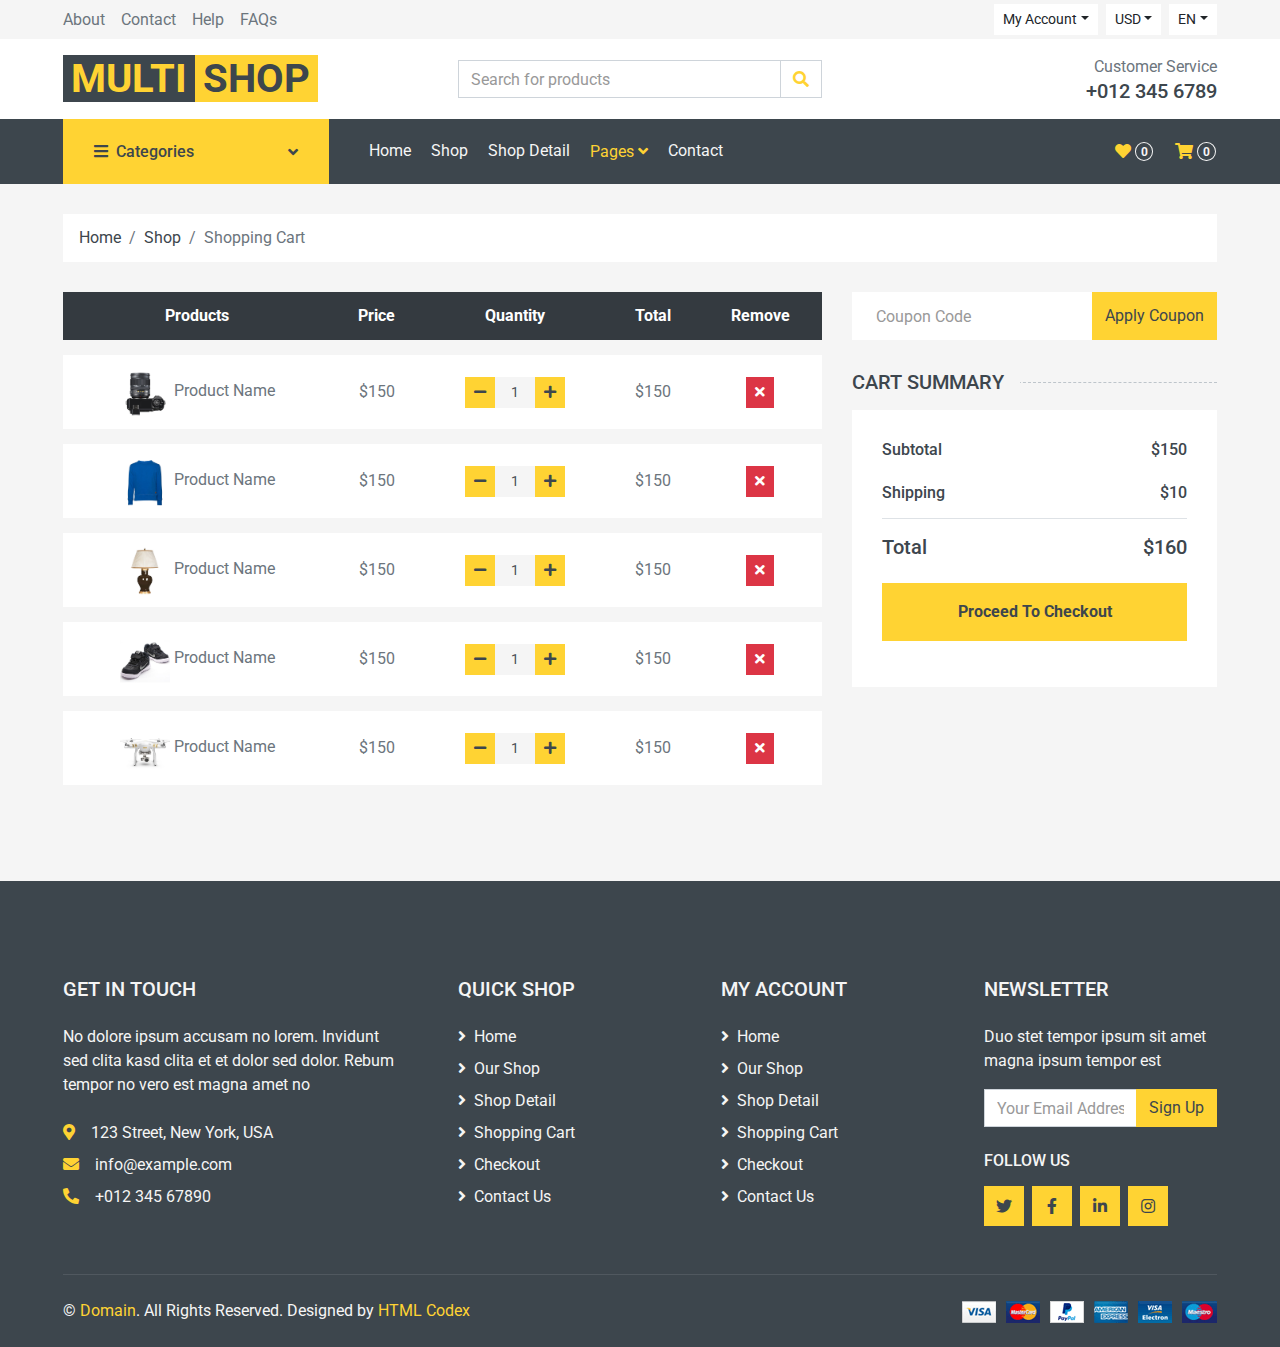
==== cart.html @ d0ce80a9 "Imagenes de repuestos" ====
<!DOCTYPE html>
<html lang="en">

<head>
    <meta charset="utf-8">
    <title>MultiShop - Online Shop Website Template</title>
    <meta content="width=device-width, initial-scale=1.0" name="viewport">
    <meta content="Free HTML Templates" name="keywords">
    <meta content="Free HTML Templates" name="description">

    <!-- Favicon -->
    <link href="img/favicon.ico" rel="icon">

    <!-- Google Web Fonts -->
    <link rel="preconnect" href="https://fonts.gstatic.com">
    <link href="https://fonts.googleapis.com/css2?family=Roboto:wght@400;500;700&display=swap" rel="stylesheet">  

    <!-- Font Awesome -->
    <link href="https://cdnjs.cloudflare.com/ajax/libs/font-awesome/5.10.0/css/all.min.css" rel="stylesheet">

    <!-- Libraries Stylesheet -->
    <link href="lib/animate/animate.min.css" rel="stylesheet">
    <link href="lib/owlcarousel/assets/owl.carousel.min.css" rel="stylesheet">

    <!-- Customized Bootstrap Stylesheet -->
    <link href="css/style.css" rel="stylesheet">
</head>

<body>
    <!-- Topbar Start -->
    <div class="container-fluid">
        <div class="row bg-secondary py-1 px-xl-5">
            <div class="col-lg-6 d-none d-lg-block">
                <div class="d-inline-flex align-items-center h-100">
                    <a class="text-body mr-3" href="">About</a>
                    <a class="text-body mr-3" href="">Contact</a>
                    <a class="text-body mr-3" href="">Help</a>
                    <a class="text-body mr-3" href="">FAQs</a>
                </div>
            </div>
            <div class="col-lg-6 text-center text-lg-right">
                <div class="d-inline-flex align-items-center">
                    <div class="btn-group">
                        <button type="button" class="btn btn-sm btn-light dropdown-toggle" data-toggle="dropdown">My Account</button>
                        <div class="dropdown-menu dropdown-menu-right">
                            <button class="dropdown-item" type="button">Sign in</button>
                            <button class="dropdown-item" type="button">Sign up</button>
                        </div>
                    </div>
                    <div class="btn-group mx-2">
                        <button type="button" class="btn btn-sm btn-light dropdown-toggle" data-toggle="dropdown">USD</button>
                        <div class="dropdown-menu dropdown-menu-right">
                            <button class="dropdown-item" type="button">EUR</button>
                            <button class="dropdown-item" type="button">GBP</button>
                            <button class="dropdown-item" type="button">CAD</button>
                        </div>
                    </div>
                    <div class="btn-group">
                        <button type="button" class="btn btn-sm btn-light dropdown-toggle" data-toggle="dropdown">EN</button>
                        <div class="dropdown-menu dropdown-menu-right">
                            <button class="dropdown-item" type="button">FR</button>
                            <button class="dropdown-item" type="button">AR</button>
                            <button class="dropdown-item" type="button">RU</button>
                        </div>
                    </div>
                </div>
                <div class="d-inline-flex align-items-center d-block d-lg-none">
                    <a href="" class="btn px-0 ml-2">
                        <i class="fas fa-heart text-dark"></i>
                        <span class="badge text-dark border border-dark rounded-circle" style="padding-bottom: 2px;">0</span>
                    </a>
                    <a href="" class="btn px-0 ml-2">
                        <i class="fas fa-shopping-cart text-dark"></i>
                        <span class="badge text-dark border border-dark rounded-circle" style="padding-bottom: 2px;">0</span>
                    </a>
                </div>
            </div>
        </div>
        <div class="row align-items-center bg-light py-3 px-xl-5 d-none d-lg-flex">
            <div class="col-lg-4">
                <a href="" class="text-decoration-none">
                    <span class="h1 text-uppercase text-primary bg-dark px-2">Multi</span>
                    <span class="h1 text-uppercase text-dark bg-primary px-2 ml-n1">Shop</span>
                </a>
            </div>
            <div class="col-lg-4 col-6 text-left">
                <form action="">
                    <div class="input-group">
                        <input type="text" class="form-control" placeholder="Search for products">
                        <div class="input-group-append">
                            <span class="input-group-text bg-transparent text-primary">
                                <i class="fa fa-search"></i>
                            </span>
                        </div>
                    </div>
                </form>
            </div>
            <div class="col-lg-4 col-6 text-right">
                <p class="m-0">Customer Service</p>
                <h5 class="m-0">+012 345 6789</h5>
            </div>
        </div>
    </div>
    <!-- Topbar End -->


    <!-- Navbar Start -->
    <div class="container-fluid bg-dark mb-30">
        <div class="row px-xl-5">
            <div class="col-lg-3 d-none d-lg-block">
                <a class="btn d-flex align-items-center justify-content-between bg-primary w-100" data-toggle="collapse" href="#navbar-vertical" style="height: 65px; padding: 0 30px;">
                    <h6 class="text-dark m-0"><i class="fa fa-bars mr-2"></i>Categories</h6>
                    <i class="fa fa-angle-down text-dark"></i>
                </a>
                <nav class="collapse position-absolute navbar navbar-vertical navbar-light align-items-start p-0 bg-light" id="navbar-vertical" style="width: calc(100% - 30px); z-index: 999;">
                    <div class="navbar-nav w-100">
                        <div class="nav-item dropdown dropright">
                            <a href="#" class="nav-link dropdown-toggle" data-toggle="dropdown">Dresses <i class="fa fa-angle-right float-right mt-1"></i></a>
                            <div class="dropdown-menu position-absolute rounded-0 border-0 m-0">
                                <a href="" class="dropdown-item">Men's Dresses</a>
                                <a href="" class="dropdown-item">Women's Dresses</a>
                                <a href="" class="dropdown-item">Baby's Dresses</a>
                            </div>
                        </div>
                        <a href="" class="nav-item nav-link">Shirts</a>
                        <a href="" class="nav-item nav-link">Jeans</a>
                        <a href="" class="nav-item nav-link">Swimwear</a>
                        <a href="" class="nav-item nav-link">Sleepwear</a>
                        <a href="" class="nav-item nav-link">Sportswear</a>
                        <a href="" class="nav-item nav-link">Jumpsuits</a>
                        <a href="" class="nav-item nav-link">Blazers</a>
                        <a href="" class="nav-item nav-link">Jackets</a>
                        <a href="" class="nav-item nav-link">Shoes</a>
                    </div>
                </nav>
            </div>
            <div class="col-lg-9">
                <nav class="navbar navbar-expand-lg bg-dark navbar-dark py-3 py-lg-0 px-0">
                    <a href="" class="text-decoration-none d-block d-lg-none">
                        <span class="h1 text-uppercase text-dark bg-light px-2">Multi</span>
                        <span class="h1 text-uppercase text-light bg-primary px-2 ml-n1">Shop</span>
                    </a>
                    <button type="button" class="navbar-toggler" data-toggle="collapse" data-target="#navbarCollapse">
                        <span class="navbar-toggler-icon"></span>
                    </button>
                    <div class="collapse navbar-collapse justify-content-between" id="navbarCollapse">
                        <div class="navbar-nav mr-auto py-0">
                            <a href="index.html" class="nav-item nav-link">Home</a>
                            <a href="shop.html" class="nav-item nav-link">Shop</a>
                            <a href="detail.html" class="nav-item nav-link">Shop Detail</a>
                            <div class="nav-item dropdown">
                                <a href="#" class="nav-link dropdown-toggle active" data-toggle="dropdown">Pages <i class="fa fa-angle-down mt-1"></i></a>
                                <div class="dropdown-menu bg-primary rounded-0 border-0 m-0">
                                    <a href="cart.html" class="dropdown-item active">Shopping Cart</a>
                                    <a href="checkout.html" class="dropdown-item">Checkout</a>
                                </div>
                            </div>
                            <a href="contact.html" class="nav-item nav-link">Contact</a>
                        </div>
                        <div class="navbar-nav ml-auto py-0 d-none d-lg-block">
                            <a href="" class="btn px-0">
                                <i class="fas fa-heart text-primary"></i>
                                <span class="badge text-secondary border border-secondary rounded-circle" style="padding-bottom: 2px;">0</span>
                            </a>
                            <a href="" class="btn px-0 ml-3">
                                <i class="fas fa-shopping-cart text-primary"></i>
                                <span class="badge text-secondary border border-secondary rounded-circle" style="padding-bottom: 2px;">0</span>
                            </a>
                        </div>
                    </div>
                </nav>
            </div>
        </div>
    </div>
    <!-- Navbar End -->


    <!-- Breadcrumb Start -->
    <div class="container-fluid">
        <div class="row px-xl-5">
            <div class="col-12">
                <nav class="breadcrumb bg-light mb-30">
                    <a class="breadcrumb-item text-dark" href="#">Home</a>
                    <a class="breadcrumb-item text-dark" href="#">Shop</a>
                    <span class="breadcrumb-item active">Shopping Cart</span>
                </nav>
            </div>
        </div>
    </div>
    <!-- Breadcrumb End -->


    <!-- Cart Start -->
    <div class="container-fluid">
        <div class="row px-xl-5">
            <div class="col-lg-8 table-responsive mb-5">
                <table class="table table-light table-borderless table-hover text-center mb-0">
                    <thead class="thead-dark">
                        <tr>
                            <th>Products</th>
                            <th>Price</th>
                            <th>Quantity</th>
                            <th>Total</th>
                            <th>Remove</th>
                        </tr>
                    </thead>
                    <tbody class="align-middle">
                        <tr>
                            <td class="align-middle"><img src="img/product-1.jpg" alt="" style="width: 50px;"> Product Name</td>
                            <td class="align-middle">$150</td>
                            <td class="align-middle">
                                <div class="input-group quantity mx-auto" style="width: 100px;">
                                    <div class="input-group-btn">
                                        <button class="btn btn-sm btn-primary btn-minus" >
                                        <i class="fa fa-minus"></i>
                                        </button>
                                    </div>
                                    <input type="text" class="form-control form-control-sm bg-secondary border-0 text-center" value="1">
                                    <div class="input-group-btn">
                                        <button class="btn btn-sm btn-primary btn-plus">
                                            <i class="fa fa-plus"></i>
                                        </button>
                                    </div>
                                </div>
                            </td>
                            <td class="align-middle">$150</td>
                            <td class="align-middle"><button class="btn btn-sm btn-danger"><i class="fa fa-times"></i></button></td>
                        </tr>
                        <tr>
                            <td class="align-middle"><img src="img/product-2.jpg" alt="" style="width: 50px;"> Product Name</td>
                            <td class="align-middle">$150</td>
                            <td class="align-middle">
                                <div class="input-group quantity mx-auto" style="width: 100px;">
                                    <div class="input-group-btn">
                                        <button class="btn btn-sm btn-primary btn-minus" >
                                        <i class="fa fa-minus"></i>
                                        </button>
                                    </div>
                                    <input type="text" class="form-control form-control-sm bg-secondary border-0 text-center" value="1">
                                    <div class="input-group-btn">
                                        <button class="btn btn-sm btn-primary btn-plus">
                                            <i class="fa fa-plus"></i>
                                        </button>
                                    </div>
                                </div>
                            </td>
                            <td class="align-middle">$150</td>
                            <td class="align-middle"><button class="btn btn-sm btn-danger"><i class="fa fa-times"></i></button></td>
                        </tr>
                        <tr>
                            <td class="align-middle"><img src="img/product-3.jpg" alt="" style="width: 50px;"> Product Name</td>
                            <td class="align-middle">$150</td>
                            <td class="align-middle">
                                <div class="input-group quantity mx-auto" style="width: 100px;">
                                    <div class="input-group-btn">
                                        <button class="btn btn-sm btn-primary btn-minus" >
                                        <i class="fa fa-minus"></i>
                                        </button>
                                    </div>
                                    <input type="text" class="form-control form-control-sm bg-secondary border-0 text-center" value="1">
                                    <div class="input-group-btn">
                                        <button class="btn btn-sm btn-primary btn-plus">
                                            <i class="fa fa-plus"></i>
                                        </button>
                                    </div>
                                </div>
                            </td>
                            <td class="align-middle">$150</td>
                            <td class="align-middle"><button class="btn btn-sm btn-danger"><i class="fa fa-times"></i></button></td>
                        </tr>
                        <tr>
                            <td class="align-middle"><img src="img/product-4.jpg" alt="" style="width: 50px;"> Product Name</td>
                            <td class="align-middle">$150</td>
                            <td class="align-middle">
                                <div class="input-group quantity mx-auto" style="width: 100px;">
                                    <div class="input-group-btn">
                                        <button class="btn btn-sm btn-primary btn-minus" >
                                        <i class="fa fa-minus"></i>
                                        </button>
                                    </div>
                                    <input type="text" class="form-control form-control-sm bg-secondary border-0 text-center" value="1">
                                    <div class="input-group-btn">
                                        <button class="btn btn-sm btn-primary btn-plus">
                                            <i class="fa fa-plus"></i>
                                        </button>
                                    </div>
                                </div>
                            </td>
                            <td class="align-middle">$150</td>
                            <td class="align-middle"><button class="btn btn-sm btn-danger"><i class="fa fa-times"></i></button></td>
                        </tr>
                        <tr>
                            <td class="align-middle"><img src="img/product-5.jpg" alt="" style="width: 50px;"> Product Name</td>
                            <td class="align-middle">$150</td>
                            <td class="align-middle">
                                <div class="input-group quantity mx-auto" style="width: 100px;">
                                    <div class="input-group-btn">
                                        <button class="btn btn-sm btn-primary btn-minus" >
                                        <i class="fa fa-minus"></i>
                                        </button>
                                    </div>
                                    <input type="text" class="form-control form-control-sm bg-secondary border-0 text-center" value="1">
                                    <div class="input-group-btn">
                                        <button class="btn btn-sm btn-primary btn-plus">
                                            <i class="fa fa-plus"></i>
                                        </button>
                                    </div>
                                </div>
                            </td>
                            <td class="align-middle">$150</td>
                            <td class="align-middle"><button class="btn btn-sm btn-danger"><i class="fa fa-times"></i></button></td>
                        </tr>
                    </tbody>
                </table>
            </div>
            <div class="col-lg-4">
                <form class="mb-30" action="">
                    <div class="input-group">
                        <input type="text" class="form-control border-0 p-4" placeholder="Coupon Code">
                        <div class="input-group-append">
                            <button class="btn btn-primary">Apply Coupon</button>
                        </div>
                    </div>
                </form>
                <h5 class="section-title position-relative text-uppercase mb-3"><span class="bg-secondary pr-3">Cart Summary</span></h5>
                <div class="bg-light p-30 mb-5">
                    <div class="border-bottom pb-2">
                        <div class="d-flex justify-content-between mb-3">
                            <h6>Subtotal</h6>
                            <h6>$150</h6>
                        </div>
                        <div class="d-flex justify-content-between">
                            <h6 class="font-weight-medium">Shipping</h6>
                            <h6 class="font-weight-medium">$10</h6>
                        </div>
                    </div>
                    <div class="pt-2">
                        <div class="d-flex justify-content-between mt-2">
                            <h5>Total</h5>
                            <h5>$160</h5>
                        </div>
                        <button class="btn btn-block btn-primary font-weight-bold my-3 py-3">Proceed To Checkout</button>
                    </div>
                </div>
            </div>
        </div>
    </div>
    <!-- Cart End -->


    <!-- Footer Start -->
    <div class="container-fluid bg-dark text-secondary mt-5 pt-5">
        <div class="row px-xl-5 pt-5">
            <div class="col-lg-4 col-md-12 mb-5 pr-3 pr-xl-5">
                <h5 class="text-secondary text-uppercase mb-4">Get In Touch</h5>
                <p class="mb-4">No dolore ipsum accusam no lorem. Invidunt sed clita kasd clita et et dolor sed dolor. Rebum tempor no vero est magna amet no</p>
                <p class="mb-2"><i class="fa fa-map-marker-alt text-primary mr-3"></i>123 Street, New York, USA</p>
                <p class="mb-2"><i class="fa fa-envelope text-primary mr-3"></i>info@example.com</p>
                <p class="mb-0"><i class="fa fa-phone-alt text-primary mr-3"></i>+012 345 67890</p>
            </div>
            <div class="col-lg-8 col-md-12">
                <div class="row">
                    <div class="col-md-4 mb-5">
                        <h5 class="text-secondary text-uppercase mb-4">Quick Shop</h5>
                        <div class="d-flex flex-column justify-content-start">
                            <a class="text-secondary mb-2" href="#"><i class="fa fa-angle-right mr-2"></i>Home</a>
                            <a class="text-secondary mb-2" href="#"><i class="fa fa-angle-right mr-2"></i>Our Shop</a>
                            <a class="text-secondary mb-2" href="#"><i class="fa fa-angle-right mr-2"></i>Shop Detail</a>
                            <a class="text-secondary mb-2" href="#"><i class="fa fa-angle-right mr-2"></i>Shopping Cart</a>
                            <a class="text-secondary mb-2" href="#"><i class="fa fa-angle-right mr-2"></i>Checkout</a>
                            <a class="text-secondary" href="#"><i class="fa fa-angle-right mr-2"></i>Contact Us</a>
                        </div>
                    </div>
                    <div class="col-md-4 mb-5">
                        <h5 class="text-secondary text-uppercase mb-4">My Account</h5>
                        <div class="d-flex flex-column justify-content-start">
                            <a class="text-secondary mb-2" href="#"><i class="fa fa-angle-right mr-2"></i>Home</a>
                            <a class="text-secondary mb-2" href="#"><i class="fa fa-angle-right mr-2"></i>Our Shop</a>
                            <a class="text-secondary mb-2" href="#"><i class="fa fa-angle-right mr-2"></i>Shop Detail</a>
                            <a class="text-secondary mb-2" href="#"><i class="fa fa-angle-right mr-2"></i>Shopping Cart</a>
                            <a class="text-secondary mb-2" href="#"><i class="fa fa-angle-right mr-2"></i>Checkout</a>
                            <a class="text-secondary" href="#"><i class="fa fa-angle-right mr-2"></i>Contact Us</a>
                        </div>
                    </div>
                    <div class="col-md-4 mb-5">
                        <h5 class="text-secondary text-uppercase mb-4">Newsletter</h5>
                        <p>Duo stet tempor ipsum sit amet magna ipsum tempor est</p>
                        <form action="">
                            <div class="input-group">
                                <input type="text" class="form-control" placeholder="Your Email Address">
                                <div class="input-group-append">
                                    <button class="btn btn-primary">Sign Up</button>
                                </div>
                            </div>
                        </form>
                        <h6 class="text-secondary text-uppercase mt-4 mb-3">Follow Us</h6>
                        <div class="d-flex">
                            <a class="btn btn-primary btn-square mr-2" href="#"><i class="fab fa-twitter"></i></a>
                            <a class="btn btn-primary btn-square mr-2" href="#"><i class="fab fa-facebook-f"></i></a>
                            <a class="btn btn-primary btn-square mr-2" href="#"><i class="fab fa-linkedin-in"></i></a>
                            <a class="btn btn-primary btn-square" href="#"><i class="fab fa-instagram"></i></a>
                        </div>
                    </div>
                </div>
            </div>
        </div>
        <div class="row border-top mx-xl-5 py-4" style="border-color: rgba(256, 256, 256, .1) !important;">
            <div class="col-md-6 px-xl-0">
                <p class="mb-md-0 text-center text-md-left text-secondary">
                    &copy; <a class="text-primary" href="#">Domain</a>. All Rights Reserved. Designed
                    by
                    <a class="text-primary" href="https://htmlcodex.com">HTML Codex</a>
                </p>
            </div>
            <div class="col-md-6 px-xl-0 text-center text-md-right">
                <img class="img-fluid" src="img/payments.png" alt="">
            </div>
        </div>
    </div>
    <!-- Footer End -->


    <!-- Back to Top -->
    <a href="#" class="btn btn-primary back-to-top"><i class="fa fa-angle-double-up"></i></a>


    <!-- JavaScript Libraries -->
    <script src="https://code.jquery.com/jquery-3.4.1.min.js"></script>
    <script src="https://stackpath.bootstrapcdn.com/bootstrap/4.4.1/js/bootstrap.bundle.min.js"></script>
    <script src="lib/easing/easing.min.js"></script>
    <script src="lib/owlcarousel/owl.carousel.min.js"></script>

    <!-- Contact Javascript File -->
    <script src="mail/jqBootstrapValidation.min.js"></script>
    <script src="mail/contact.js"></script>

    <!-- Template Javascript -->
    <script src="js/main.js"></script>
</body>

</html>
---- css/style.css ----
/******* Bootstrap Theming ********/
/*!
 * Bootstrap v4.5.3 (https://getbootstrap.com/)
 * Copyright 2011-2020 The Bootstrap Authors
 * Copyright 2011-2020 Twitter, Inc.
 * Licensed under MIT (https://github.com/twbs/bootstrap/blob/main/LICENSE)
 */
:root {
  --blue: #007bff;
  --indigo: #6610f2;
  --purple: #6f42c1;
  --pink: #e83e8c;
  --red: #dc3545;
  --orange: #fd7e14;
  --yellow: #ffc107;
  --green: #28a745;
  --teal: #20c997;
  --cyan: #17a2b8;
  --white: #fff;
  --gray: #6c757d;
  --gray-dark: #343a40;
  --primary: #FFD333;
  --secondary: #F5F5F5;
  --success: #28a745;
  --info: #17a2b8;
  --warning: #ffc107;
  --danger: #dc3545;
  --light: #FFFFFF;
  --dark: #3D464D;
  --breakpoint-xs: 0;
  --breakpoint-sm: 576px;
  --breakpoint-md: 768px;
  --breakpoint-lg: 992px;
  --breakpoint-xl: 1200px;
  --font-family-sans-serif: "Roboto", sans-serif;
  --font-family-monospace: SFMono-Regular, Menlo, Monaco, Consolas, "Liberation Mono", "Courier New", monospace;
}

*,
*::before,
*::after {
  box-sizing: border-box;
}

html {
  font-family: sans-serif;
  line-height: 1.15;
  -webkit-text-size-adjust: 100%;
  -webkit-tap-highlight-color: rgba(0, 0, 0, 0);
}

article, aside, figcaption, figure, footer, header, hgroup, main, nav, section {
  display: block;
}

body {
  margin: 0;
  font-family: "Roboto", sans-serif;
  font-size: 1rem;
  font-weight: 400;
  line-height: 1.5;
  color: #6C757D;
  text-align: left;
  background-color: #F5F5F5;
}

[tabindex="-1"]:focus:not(:focus-visible) {
  outline: 0 !important;
}

hr {
  box-sizing: content-box;
  height: 0;
  overflow: visible;
}

h1, h2, h3, h4, h5, h6 {
  margin-top: 0;
  margin-bottom: 0.5rem;
}

p {
  margin-top: 0;
  margin-bottom: 1rem;
}

abbr[title],
abbr[data-original-title] {
  text-decoration: underline;
  text-decoration: underline dotted;
  cursor: help;
  border-bottom: 0;
  text-decoration-skip-ink: none;
}

address {
  margin-bottom: 1rem;
  font-style: normal;
  line-height: inherit;
}

ol,
ul,
dl {
  margin-top: 0;
  margin-bottom: 1rem;
}

ol ol,
ul ul,
ol ul,
ul ol {
  margin-bottom: 0;
}

dt {
  font-weight: 700;
}

dd {
  margin-bottom: .5rem;
  margin-left: 0;
}

blockquote {
  margin: 0 0 1rem;
}

b,
strong {
  font-weight: bolder;
}

small {
  font-size: 80%;
}

sub,
sup {
  position: relative;
  font-size: 75%;
  line-height: 0;
  vertical-align: baseline;
}

sub {
  bottom: -.25em;
}

sup {
  top: -.5em;
}

a {
  color: #FFD333;
  text-decoration: none;
  background-color: transparent;
}

a:hover {
  color: #e6b400;
  text-decoration: underline;
}

a:not([href]):not([class]) {
  color: inherit;
  text-decoration: none;
}

a:not([href]):not([class]):hover {
  color: inherit;
  text-decoration: none;
}

pre,
code,
kbd,
samp {
  font-family: SFMono-Regular, Menlo, Monaco, Consolas, "Liberation Mono", "Courier New", monospace;
  font-size: 1em;
}

pre {
  margin-top: 0;
  margin-bottom: 1rem;
  overflow: auto;
  -ms-overflow-style: scrollbar;
}

figure {
  margin: 0 0 1rem;
}

img {
  vertical-align: middle;
  border-style: none;
}

svg {
  overflow: hidden;
  vertical-align: middle;
}

table {
  border-collapse: collapse;
}

caption {
  padding-top: 0.75rem;
  padding-bottom: 0.75rem;
  color: #6c757d;
  text-align: left;
  caption-side: bottom;
}

th {
  text-align: inherit;
  text-align: -webkit-match-parent;
}

label {
  display: inline-block;
  margin-bottom: 0.5rem;
}

button {
  border-radius: 0;
}

button:focus {
  outline: 1px dotted;
  outline: 5px auto -webkit-focus-ring-color;
}

input,
button,
select,
optgroup,
textarea {
  margin: 0;
  font-family: inherit;
  font-size: inherit;
  line-height: inherit;
}

button,
input {
  overflow: visible;
}

button,
select {
  text-transform: none;
}

[role="button"] {
  cursor: pointer;
}

select {
  word-wrap: normal;
}

button,
[type="button"],
[type="reset"],
[type="submit"] {
  -webkit-appearance: button;
}

button:not(:disabled),
[type="button"]:not(:disabled),
[type="reset"]:not(:disabled),
[type="submit"]:not(:disabled) {
  cursor: pointer;
}

button::-moz-focus-inner,
[type="button"]::-moz-focus-inner,
[type="reset"]::-moz-focus-inner,
[type="submit"]::-moz-focus-inner {
  padding: 0;
  border-style: none;
}

input[type="radio"],
input[type="checkbox"] {
  box-sizing: border-box;
  padding: 0;
}

textarea {
  overflow: auto;
  resize: vertical;
}

fieldset {
  min-width: 0;
  padding: 0;
  margin: 0;
  border: 0;
}

legend {
  display: block;
  width: 100%;
  max-width: 100%;
  padding: 0;
  margin-bottom: .5rem;
  font-size: 1.5rem;
  line-height: inherit;
  color: inherit;
  white-space: normal;
}

@media (max-width: 1200px) {
  legend {
    font-size: calc(1.275rem + 0.3vw) ;
  }
}

progress {
  vertical-align: baseline;
}

[type="number"]::-webkit-inner-spin-button,
[type="number"]::-webkit-outer-spin-button {
  height: auto;
}

[type="search"] {
  outline-offset: -2px;
  -webkit-appearance: none;
}

[type="search"]::-webkit-search-decoration {
  -webkit-appearance: none;
}

::-webkit-file-upload-button {
  font: inherit;
  -webkit-appearance: button;
}

output {
  display: inline-block;
}

summary {
  display: list-item;
  cursor: pointer;
}

template {
  display: none;
}

[hidden] {
  display: none !important;
}

h1, h2, h3, h4, h5, h6,
.h1, .h2, .h3, .h4, .h5, .h6 {
  margin-bottom: 0.5rem;
  font-weight: 500;
  line-height: 1.2;
  color: #3D464D;
}

h1, .h1 {
  font-size: 2.5rem;
}

@media (max-width: 1200px) {
  h1, .h1 {
    font-size: calc(1.375rem + 1.5vw) ;
  }
}

h2, .h2 {
  font-size: 2rem;
}

@media (max-width: 1200px) {
  h2, .h2 {
    font-size: calc(1.325rem + 0.9vw) ;
  }
}

h3, .h3 {
  font-size: 1.75rem;
}

@media (max-width: 1200px) {
  h3, .h3 {
    font-size: calc(1.3rem + 0.6vw) ;
  }
}

h4, .h4 {
  font-size: 1.5rem;
}

@media (max-width: 1200px) {
  h4, .h4 {
    font-size: calc(1.275rem + 0.3vw) ;
  }
}

h5, .h5 {
  font-size: 1.25rem;
}

h6, .h6 {
  font-size: 1rem;
}

.lead {
  font-size: 1.25rem;
  font-weight: 300;
}

.display-1 {
  font-size: 6rem;
  font-weight: 300;
  line-height: 1.2;
}

@media (max-width: 1200px) {
  .display-1 {
    font-size: calc(1.725rem + 5.7vw) ;
  }
}

.display-2 {
  font-size: 5.5rem;
  font-weight: 300;
  line-height: 1.2;
}

@media (max-width: 1200px) {
  .display-2 {
    font-size: calc(1.675rem + 5.1vw) ;
  }
}

.display-3 {
  font-size: 4.5rem;
  font-weight: 300;
  line-height: 1.2;
}

@media (max-width: 1200px) {
  .display-3 {
    font-size: calc(1.575rem + 3.9vw) ;
  }
}

.display-4 {
  font-size: 3.5rem;
  font-weight: 300;
  line-height: 1.2;
}

@media (max-width: 1200px) {
  .display-4 {
    font-size: calc(1.475rem + 2.7vw) ;
  }
}

hr {
  margin-top: 1rem;
  margin-bottom: 1rem;
  border: 0;
  border-top: 1px solid rgba(0, 0, 0, 0.1);
}

small,
.small {
  font-size: 80%;
  font-weight: 400;
}

mark,
.mark {
  padding: 0.2em;
  background-color: #fcf8e3;
}

.list-unstyled {
  padding-left: 0;
  list-style: none;
}

.list-inline {
  padding-left: 0;
  list-style: none;
}

.list-inline-item {
  display: inline-block;
}

.list-inline-item:not(:last-child) {
  margin-right: 0.5rem;
}

.initialism {
  font-size: 90%;
  text-transform: uppercase;
}

.blockquote {
  margin-bottom: 1rem;
  font-size: 1.25rem;
}

.blockquote-footer {
  display: block;
  font-size: 80%;
  color: #6c757d;
}

.blockquote-footer::before {
  content: "\2014\00A0";
}

.img-fluid {
  max-width: 100%;
  height: auto;
}

.img-thumbnail {
  padding: 0.25rem;
  background-color: #F5F5F5;
  border: 1px solid #dee2e6;
  max-width: 100%;
  height: auto;
}

.figure {
  display: inline-block;
}

.figure-img {
  margin-bottom: 0.5rem;
  line-height: 1;
}

.figure-caption {
  font-size: 90%;
  color: #6c757d;
}

code {
  font-size: 87.5%;
  color: #e83e8c;
  word-wrap: break-word;
}

a > code {
  color: inherit;
}

kbd {
  padding: 0.2rem 0.4rem;
  font-size: 87.5%;
  color: #fff;
  background-color: #212529;
}

kbd kbd {
  padding: 0;
  font-size: 100%;
  font-weight: 700;
}

pre {
  display: block;
  font-size: 87.5%;
  color: #212529;
}

pre code {
  font-size: inherit;
  color: inherit;
  word-break: normal;
}

.pre-scrollable {
  max-height: 340px;
  overflow-y: scroll;
}

.container,
.container-fluid,
.container-sm,
.container-md,
.container-lg,
.container-xl {
  width: 100%;
  padding-right: 15px;
  padding-left: 15px;
  margin-right: auto;
  margin-left: auto;
}

@media (min-width: 576px) {
  .container, .container-sm {
    max-width: 540px;
  }
}

@media (min-width: 768px) {
  .container, .container-sm, .container-md {
    max-width: 720px;
  }
}

@media (min-width: 992px) {
  .container, .container-sm, .container-md, .container-lg {
    max-width: 960px;
  }
}

@media (min-width: 1200px) {
  .container, .container-sm, .container-md, .container-lg, .container-xl {
    max-width: 1140px;
  }
}

.row {
  display: flex;
  flex-wrap: wrap;
  margin-right: -15px;
  margin-left: -15px;
}

.no-gutters {
  margin-right: 0;
  margin-left: 0;
}

.no-gutters > .col,
.no-gutters > [class*="col-"] {
  padding-right: 0;
  padding-left: 0;
}

.col-1, .col-2, .col-3, .col-4, .col-5, .col-6, .col-7, .col-8, .col-9, .col-10, .col-11, .col-12, .col,
.col-auto, .col-sm-1, .col-sm-2, .col-sm-3, .col-sm-4, .col-sm-5, .col-sm-6, .col-sm-7, .col-sm-8, .col-sm-9, .col-sm-10, .col-sm-11, .col-sm-12, .col-sm,
.col-sm-auto, .col-md-1, .col-md-2, .col-md-3, .col-md-4, .col-md-5, .col-md-6, .col-md-7, .col-md-8, .col-md-9, .col-md-10, .col-md-11, .col-md-12, .col-md,
.col-md-auto, .col-lg-1, .col-lg-2, .col-lg-3, .col-lg-4, .col-lg-5, .col-lg-6, .col-lg-7, .col-lg-8, .col-lg-9, .col-lg-10, .col-lg-11, .col-lg-12, .col-lg,
.col-lg-auto, .col-xl-1, .col-xl-2, .col-xl-3, .col-xl-4, .col-xl-5, .col-xl-6, .col-xl-7, .col-xl-8, .col-xl-9, .col-xl-10, .col-xl-11, .col-xl-12, .col-xl,
.col-xl-auto {
  position: relative;
  width: 100%;
  padding-right: 15px;
  padding-left: 15px;
}

.col {
  flex-basis: 0;
  flex-grow: 1;
  max-width: 100%;
}

.row-cols-1 > * {
  flex: 0 0 100%;
  max-width: 100%;
}

.row-cols-2 > * {
  flex: 0 0 50%;
  max-width: 50%;
}

.row-cols-3 > * {
  flex: 0 0 33.33333%;
  max-width: 33.33333%;
}

.row-cols-4 > * {
  flex: 0 0 25%;
  max-width: 25%;
}

.row-cols-5 > * {
  flex: 0 0 20%;
  max-width: 20%;
}

.row-cols-6 > * {
  flex: 0 0 16.66667%;
  max-width: 16.66667%;
}

.col-auto {
  flex: 0 0 auto;
  width: auto;
  max-width: 100%;
}

.col-1 {
  flex: 0 0 8.33333%;
  max-width: 8.33333%;
}

.col-2 {
  flex: 0 0 16.66667%;
  max-width: 16.66667%;
}

.col-3 {
  flex: 0 0 25%;
  max-width: 25%;
}

.col-4 {
  flex: 0 0 33.33333%;
  max-width: 33.33333%;
}

.col-5 {
  flex: 0 0 41.66667%;
  max-width: 41.66667%;
}

.col-6 {
  flex: 0 0 50%;
  max-width: 50%;
}

.col-7 {
  flex: 0 0 58.33333%;
  max-width: 58.33333%;
}

.col-8 {
  flex: 0 0 66.66667%;
  max-width: 66.66667%;
}

.col-9 {
  flex: 0 0 75%;
  max-width: 75%;
}

.col-10 {
  flex: 0 0 83.33333%;
  max-width: 83.33333%;
}

.col-11 {
  flex: 0 0 91.66667%;
  max-width: 91.66667%;
}

.col-12 {
  flex: 0 0 100%;
  max-width: 100%;
}

.order-first {
  order: -1;
}

.order-last {
  order: 13;
}

.order-0 {
  order: 0;
}

.order-1 {
  order: 1;
}

.order-2 {
  order: 2;
}

.order-3 {
  order: 3;
}

.order-4 {
  order: 4;
}

.order-5 {
  order: 5;
}

.order-6 {
  order: 6;
}

.order-7 {
  order: 7;
}

.order-8 {
  order: 8;
}

.order-9 {
  order: 9;
}

.order-10 {
  order: 10;
}

.order-11 {
  order: 11;
}

.order-12 {
  order: 12;
}

.offset-1 {
  margin-left: 8.33333%;
}

.offset-2 {
  margin-left: 16.66667%;
}

.offset-3 {
  margin-left: 25%;
}

.offset-4 {
  margin-left: 33.33333%;
}

.offset-5 {
  margin-left: 41.66667%;
}

.offset-6 {
  margin-left: 50%;
}

.offset-7 {
  margin-left: 58.33333%;
}

.offset-8 {
  margin-left: 66.66667%;
}

.offset-9 {
  margin-left: 75%;
}

.offset-10 {
  margin-left: 83.33333%;
}

.offset-11 {
  margin-left: 91.66667%;
}

@media (min-width: 576px) {
  .col-sm {
    flex-basis: 0;
    flex-grow: 1;
    max-width: 100%;
  }
  .row-cols-sm-1 > * {
    flex: 0 0 100%;
    max-width: 100%;
  }
  .row-cols-sm-2 > * {
    flex: 0 0 50%;
    max-width: 50%;
  }
  .row-cols-sm-3 > * {
    flex: 0 0 33.33333%;
    max-width: 33.33333%;
  }
  .row-cols-sm-4 > * {
    flex: 0 0 25%;
    max-width: 25%;
  }
  .row-cols-sm-5 > * {
    flex: 0 0 20%;
    max-width: 20%;
  }
  .row-cols-sm-6 > * {
    flex: 0 0 16.66667%;
    max-width: 16.66667%;
  }
  .col-sm-auto {
    flex: 0 0 auto;
    width: auto;
    max-width: 100%;
  }
  .col-sm-1 {
    flex: 0 0 8.33333%;
    max-width: 8.33333%;
  }
  .col-sm-2 {
    flex: 0 0 16.66667%;
    max-width: 16.66667%;
  }
  .col-sm-3 {
    flex: 0 0 25%;
    max-width: 25%;
  }
  .col-sm-4 {
    flex: 0 0 33.33333%;
    max-width: 33.33333%;
  }
  .col-sm-5 {
    flex: 0 0 41.66667%;
    max-width: 41.66667%;
  }
  .col-sm-6 {
    flex: 0 0 50%;
    max-width: 50%;
  }
  .col-sm-7 {
    flex: 0 0 58.33333%;
    max-width: 58.33333%;
  }
  .col-sm-8 {
    flex: 0 0 66.66667%;
    max-width: 66.66667%;
  }
  .col-sm-9 {
    flex: 0 0 75%;
    max-width: 75%;
  }
  .col-sm-10 {
    flex: 0 0 83.33333%;
    max-width: 83.33333%;
  }
  .col-sm-11 {
    flex: 0 0 91.66667%;
    max-width: 91.66667%;
  }
  .col-sm-12 {
    flex: 0 0 100%;
    max-width: 100%;
  }
  .order-sm-first {
    order: -1;
  }
  .order-sm-last {
    order: 13;
  }
  .order-sm-0 {
    order: 0;
  }
  .order-sm-1 {
    order: 1;
  }
  .order-sm-2 {
    order: 2;
  }
  .order-sm-3 {
    order: 3;
  }
  .order-sm-4 {
    order: 4;
  }
  .order-sm-5 {
    order: 5;
  }
  .order-sm-6 {
    order: 6;
  }
  .order-sm-7 {
    order: 7;
  }
  .order-sm-8 {
    order: 8;
  }
  .order-sm-9 {
    order: 9;
  }
  .order-sm-10 {
    order: 10;
  }
  .order-sm-11 {
    order: 11;
  }
  .order-sm-12 {
    order: 12;
  }
  .offset-sm-0 {
    margin-left: 0;
  }
  .offset-sm-1 {
    margin-left: 8.33333%;
  }
  .offset-sm-2 {
    margin-left: 16.66667%;
  }
  .offset-sm-3 {
    margin-left: 25%;
  }
  .offset-sm-4 {
    margin-left: 33.33333%;
  }
  .offset-sm-5 {
    margin-left: 41.66667%;
  }
  .offset-sm-6 {
    margin-left: 50%;
  }
  .offset-sm-7 {
    margin-left: 58.33333%;
  }
  .offset-sm-8 {
    margin-left: 66.66667%;
  }
  .offset-sm-9 {
    margin-left: 75%;
  }
  .offset-sm-10 {
    margin-left: 83.33333%;
  }
  .offset-sm-11 {
    margin-left: 91.66667%;
  }
}

@media (min-width: 768px) {
  .col-md {
    flex-basis: 0;
    flex-grow: 1;
    max-width: 100%;
  }
  .row-cols-md-1 > * {
    flex: 0 0 100%;
    max-width: 100%;
  }
  .row-cols-md-2 > * {
    flex: 0 0 50%;
    max-width: 50%;
  }
  .row-cols-md-3 > * {
    flex: 0 0 33.33333%;
    max-width: 33.33333%;
  }
  .row-cols-md-4 > * {
    flex: 0 0 25%;
    max-width: 25%;
  }
  .row-cols-md-5 > * {
    flex: 0 0 20%;
    max-width: 20%;
  }
  .row-cols-md-6 > * {
    flex: 0 0 16.66667%;
    max-width: 16.66667%;
  }
  .col-md-auto {
    flex: 0 0 auto;
    width: auto;
    max-width: 100%;
  }
  .col-md-1 {
    flex: 0 0 8.33333%;
    max-width: 8.33333%;
  }
  .col-md-2 {
    flex: 0 0 16.66667%;
    max-width: 16.66667%;
  }
  .col-md-3 {
    flex: 0 0 25%;
    max-width: 25%;
  }
  .col-md-4 {
    flex: 0 0 33.33333%;
    max-width: 33.33333%;
  }
  .col-md-5 {
    flex: 0 0 41.66667%;
    max-width: 41.66667%;
  }
  .col-md-6 {
    flex: 0 0 50%;
    max-width: 50%;
  }
  .col-md-7 {
    flex: 0 0 58.33333%;
    max-width: 58.33333%;
  }
  .col-md-8 {
    flex: 0 0 66.66667%;
    max-width: 66.66667%;
  }
  .col-md-9 {
    flex: 0 0 75%;
    max-width: 75%;
  }
  .col-md-10 {
    flex: 0 0 83.33333%;
    max-width: 83.33333%;
  }
  .col-md-11 {
    flex: 0 0 91.66667%;
    max-width: 91.66667%;
  }
  .col-md-12 {
    flex: 0 0 100%;
    max-width: 100%;
  }
  .order-md-first {
    order: -1;
  }
  .order-md-last {
    order: 13;
  }
  .order-md-0 {
    order: 0;
  }
  .order-md-1 {
    order: 1;
  }
  .order-md-2 {
    order: 2;
  }
  .order-md-3 {
    order: 3;
  }
  .order-md-4 {
    order: 4;
  }
  .order-md-5 {
    order: 5;
  }
  .order-md-6 {
    order: 6;
  }
  .order-md-7 {
    order: 7;
  }
  .order-md-8 {
    order: 8;
  }
  .order-md-9 {
    order: 9;
  }
  .order-md-10 {
    order: 10;
  }
  .order-md-11 {
    order: 11;
  }
  .order-md-12 {
    order: 12;
  }
  .offset-md-0 {
    margin-left: 0;
  }
  .offset-md-1 {
    margin-left: 8.33333%;
  }
  .offset-md-2 {
    margin-left: 16.66667%;
  }
  .offset-md-3 {
    margin-left: 25%;
  }
  .offset-md-4 {
    margin-left: 33.33333%;
  }
  .offset-md-5 {
    margin-left: 41.66667%;
  }
  .offset-md-6 {
    margin-left: 50%;
  }
  .offset-md-7 {
    margin-left: 58.33333%;
  }
  .offset-md-8 {
    margin-left: 66.66667%;
  }
  .offset-md-9 {
    margin-left: 75%;
  }
  .offset-md-10 {
    margin-left: 83.33333%;
  }
  .offset-md-11 {
    margin-left: 91.66667%;
  }
}

@media (min-width: 992px) {
  .col-lg {
    flex-basis: 0;
    flex-grow: 1;
    max-width: 100%;
  }
  .row-cols-lg-1 > * {
    flex: 0 0 100%;
    max-width: 100%;
  }
  .row-cols-lg-2 > * {
    flex: 0 0 50%;
    max-width: 50%;
  }
  .row-cols-lg-3 > * {
    flex: 0 0 33.33333%;
    max-width: 33.33333%;
  }
  .row-cols-lg-4 > * {
    flex: 0 0 25%;
    max-width: 25%;
  }
  .row-cols-lg-5 > * {
    flex: 0 0 20%;
    max-width: 20%;
  }
  .row-cols-lg-6 > * {
    flex: 0 0 16.66667%;
    max-width: 16.66667%;
  }
  .col-lg-auto {
    flex: 0 0 auto;
    width: auto;
    max-width: 100%;
  }
  .col-lg-1 {
    flex: 0 0 8.33333%;
    max-width: 8.33333%;
  }
  .col-lg-2 {
    flex: 0 0 16.66667%;
    max-width: 16.66667%;
  }
  .col-lg-3 {
    flex: 0 0 25%;
    max-width: 25%;
  }
  .col-lg-4 {
    flex: 0 0 33.33333%;
    max-width: 33.33333%;
  }
  .col-lg-5 {
    flex: 0 0 41.66667%;
    max-width: 41.66667%;
  }
  .col-lg-6 {
    flex: 0 0 50%;
    max-width: 50%;
  }
  .col-lg-7 {
    flex: 0 0 58.33333%;
    max-width: 58.33333%;
  }
  .col-lg-8 {
    flex: 0 0 66.66667%;
    max-width: 66.66667%;
  }
  .col-lg-9 {
    flex: 0 0 75%;
    max-width: 75%;
  }
  .col-lg-10 {
    flex: 0 0 83.33333%;
    max-width: 83.33333%;
  }
  .col-lg-11 {
    flex: 0 0 91.66667%;
    max-width: 91.66667%;
  }
  .col-lg-12 {
    flex: 0 0 100%;
    max-width: 100%;
  }
  .order-lg-first {
    order: -1;
  }
  .order-lg-last {
    order: 13;
  }
  .order-lg-0 {
    order: 0;
  }
  .order-lg-1 {
    order: 1;
  }
  .order-lg-2 {
    order: 2;
  }
  .order-lg-3 {
    order: 3;
  }
  .order-lg-4 {
    order: 4;
  }
  .order-lg-5 {
    order: 5;
  }
  .order-lg-6 {
    order: 6;
  }
  .order-lg-7 {
    order: 7;
  }
  .order-lg-8 {
    order: 8;
  }
  .order-lg-9 {
    order: 9;
  }
  .order-lg-10 {
    order: 10;
  }
  .order-lg-11 {
    order: 11;
  }
  .order-lg-12 {
    order: 12;
  }
  .offset-lg-0 {
    margin-left: 0;
  }
  .offset-lg-1 {
    margin-left: 8.33333%;
  }
  .offset-lg-2 {
    margin-left: 16.66667%;
  }
  .offset-lg-3 {
    margin-left: 25%;
  }
  .offset-lg-4 {
    margin-left: 33.33333%;
  }
  .offset-lg-5 {
    margin-left: 41.66667%;
  }
  .offset-lg-6 {
    margin-left: 50%;
  }
  .offset-lg-7 {
    margin-left: 58.33333%;
  }
  .offset-lg-8 {
    margin-left: 66.66667%;
  }
  .offset-lg-9 {
    margin-left: 75%;
  }
  .offset-lg-10 {
    margin-left: 83.33333%;
  }
  .offset-lg-11 {
    margin-left: 91.66667%;
  }
}

@media (min-width: 1200px) {
  .col-xl {
    flex-basis: 0;
    flex-grow: 1;
    max-width: 100%;
  }
  .row-cols-xl-1 > * {
    flex: 0 0 100%;
    max-width: 100%;
  }
  .row-cols-xl-2 > * {
    flex: 0 0 50%;
    max-width: 50%;
  }
  .row-cols-xl-3 > * {
    flex: 0 0 33.33333%;
    max-width: 33.33333%;
  }
  .row-cols-xl-4 > * {
    flex: 0 0 25%;
    max-width: 25%;
  }
  .row-cols-xl-5 > * {
    flex: 0 0 20%;
    max-width: 20%;
  }
  .row-cols-xl-6 > * {
    flex: 0 0 16.66667%;
    max-width: 16.66667%;
  }
  .col-xl-auto {
    flex: 0 0 auto;
    width: auto;
    max-width: 100%;
  }
  .col-xl-1 {
    flex: 0 0 8.33333%;
    max-width: 8.33333%;
  }
  .col-xl-2 {
    flex: 0 0 16.66667%;
    max-width: 16.66667%;
  }
  .col-xl-3 {
    flex: 0 0 25%;
    max-width: 25%;
  }
  .col-xl-4 {
    flex: 0 0 33.33333%;
    max-width: 33.33333%;
  }
  .col-xl-5 {
    flex: 0 0 41.66667%;
    max-width: 41.66667%;
  }
  .col-xl-6 {
    flex: 0 0 50%;
    max-width: 50%;
  }
  .col-xl-7 {
    flex: 0 0 58.33333%;
    max-width: 58.33333%;
  }
  .col-xl-8 {
    flex: 0 0 66.66667%;
    max-width: 66.66667%;
  }
  .col-xl-9 {
    flex: 0 0 75%;
    max-width: 75%;
  }
  .col-xl-10 {
    flex: 0 0 83.33333%;
    max-width: 83.33333%;
  }
  .col-xl-11 {
    flex: 0 0 91.66667%;
    max-width: 91.66667%;
  }
  .col-xl-12 {
    flex: 0 0 100%;
    max-width: 100%;
  }
  .order-xl-first {
    order: -1;
  }
  .order-xl-last {
    order: 13;
  }
  .order-xl-0 {
    order: 0;
  }
  .order-xl-1 {
    order: 1;
  }
  .order-xl-2 {
    order: 2;
  }
  .order-xl-3 {
    order: 3;
  }
  .order-xl-4 {
    order: 4;
  }
  .order-xl-5 {
    order: 5;
  }
  .order-xl-6 {
    order: 6;
  }
  .order-xl-7 {
    order: 7;
  }
  .order-xl-8 {
    order: 8;
  }
  .order-xl-9 {
    order: 9;
  }
  .order-xl-10 {
    order: 10;
  }
  .order-xl-11 {
    order: 11;
  }
  .order-xl-12 {
    order: 12;
  }
  .offset-xl-0 {
    margin-left: 0;
  }
  .offset-xl-1 {
    margin-left: 8.33333%;
  }
  .offset-xl-2 {
    margin-left: 16.66667%;
  }
  .offset-xl-3 {
    margin-left: 25%;
  }
  .offset-xl-4 {
    margin-left: 33.33333%;
  }
  .offset-xl-5 {
    margin-left: 41.66667%;
  }
  .offset-xl-6 {
    margin-left: 50%;
  }
  .offset-xl-7 {
    margin-left: 58.33333%;
  }
  .offset-xl-8 {
    margin-left: 66.66667%;
  }
  .offset-xl-9 {
    margin-left: 75%;
  }
  .offset-xl-10 {
    margin-left: 83.33333%;
  }
  .offset-xl-11 {
    margin-left: 91.66667%;
  }
}

.table {
  width: 100%;
  margin-bottom: 1rem;
  color: #6C757D;
}

.table th,
.table td {
  padding: 0.75rem;
  vertical-align: top;
  border-top: 1px solid #dee2e6;
}

.table thead th {
  vertical-align: bottom;
  border-bottom: 2px solid #dee2e6;
}

.table tbody + tbody {
  border-top: 2px solid #dee2e6;
}

.table-sm th,
.table-sm td {
  padding: 0.3rem;
}

.table-bordered {
  border: 1px solid #dee2e6;
}

.table-bordered th,
.table-bordered td {
  border: 1px solid #dee2e6;
}

.table-bordered thead th,
.table-bordered thead td {
  border-bottom-width: 2px;
}

.table-borderless th,
.table-borderless td,
.table-borderless thead th,
.table-borderless tbody + tbody {
  border: 0;
}

.table-striped tbody tr:nth-of-type(odd) {
  background-color: rgba(0, 0, 0, 0.05);
}

.table-hover tbody tr:hover {
  color: #6C757D;
  background-color: rgba(0, 0, 0, 0.075);
}

.table-primary,
.table-primary > th,
.table-primary > td {
  background-color: #fff3c6;
}

.table-primary th,
.table-primary td,
.table-primary thead th,
.table-primary tbody + tbody {
  border-color: #ffe895;
}

.table-hover .table-primary:hover {
  background-color: #ffeead;
}

.table-hover .table-primary:hover > td,
.table-hover .table-primary:hover > th {
  background-color: #ffeead;
}

.table-secondary,
.table-secondary > th,
.table-secondary > td {
  background-color: #fcfcfc;
}

.table-secondary th,
.table-secondary td,
.table-secondary thead th,
.table-secondary tbody + tbody {
  border-color: #fafafa;
}

.table-hover .table-secondary:hover {
  background-color: #efefef;
}

.table-hover .table-secondary:hover > td,
.table-hover .table-secondary:hover > th {
  background-color: #efefef;
}

.table-success,
.table-success > th,
.table-success > td {
  background-color: #c3e6cb;
}

.table-success th,
.table-success td,
.table-success thead th,
.table-success tbody + tbody {
  border-color: #8fd19e;
}

.table-hover .table-success:hover {
  background-color: #b1dfbb;
}

.table-hover .table-success:hover > td,
.table-hover .table-success:hover > th {
  background-color: #b1dfbb;
}

.table-info,
.table-info > th,
.table-info > td {
  background-color: #bee5eb;
}

.table-info th,
.table-info td,
.table-info thead th,
.table-info tbody + tbody {
  border-color: #86cfda;
}

.table-hover .table-info:hover {
  background-color: #abdde5;
}

.table-hover .table-info:hover > td,
.table-hover .table-info:hover > th {
  background-color: #abdde5;
}

.table-warning,
.table-warning > th,
.table-warning > td {
  background-color: #ffeeba;
}

.table-warning th,
.table-warning td,
.table-warning thead th,
.table-warning tbody + tbody {
  border-color: #ffdf7e;
}

.table-hover .table-warning:hover {
  background-color: #ffe8a1;
}

.table-hover .table-warning:hover > td,
.table-hover .table-warning:hover > th {
  background-color: #ffe8a1;
}

.table-danger,
.table-danger > th,
.table-danger > td {
  background-color: #f5c6cb;
}

.table-danger th,
.table-danger td,
.table-danger thead th,
.table-danger tbody + tbody {
  border-color: #ed969e;
}

.table-hover .table-danger:hover {
  background-color: #f1b0b7;
}

.table-hover .table-danger:hover > td,
.table-hover .table-danger:hover > th {
  background-color: #f1b0b7;
}

.table-light,
.table-light > th,
.table-light > td {
  background-color: white;
}

.table-light th,
.table-light td,
.table-light thead th,
.table-light tbody + tbody {
  border-color: white;
}

.table-hover .table-light:hover {
  background-color: #f2f2f2;
}

.table-hover .table-light:hover > td,
.table-hover .table-light:hover > th {
  background-color: #f2f2f2;
}

.table-dark,
.table-dark > th,
.table-dark > td {
  background-color: #c9cbcd;
}

.table-dark th,
.table-dark td,
.table-dark thead th,
.table-dark tbody + tbody {
  border-color: #9a9fa2;
}

.table-hover .table-dark:hover {
  background-color: #bcbec1;
}

.table-hover .table-dark:hover > td,
.table-hover .table-dark:hover > th {
  background-color: #bcbec1;
}

.table-active,
.table-active > th,
.table-active > td {
  background-color: rgba(0, 0, 0, 0.075);
}

.table-hover .table-active:hover {
  background-color: rgba(0, 0, 0, 0.075);
}

.table-hover .table-active:hover > td,
.table-hover .table-active:hover > th {
  background-color: rgba(0, 0, 0, 0.075);
}

.table .thead-dark th {
  color: #fff;
  background-color: #343a40;
  border-color: #454d55;
}

.table .thead-light th {
  color: #495057;
  background-color: #e9ecef;
  border-color: #dee2e6;
}

.table-dark {
  color: #fff;
  background-color: #343a40;
}

.table-dark th,
.table-dark td,
.table-dark thead th {
  border-color: #454d55;
}

.table-dark.table-bordered {
  border: 0;
}

.table-dark.table-striped tbody tr:nth-of-type(odd) {
  background-color: rgba(255, 255, 255, 0.05);
}

.table-dark.table-hover tbody tr:hover {
  color: #fff;
  background-color: rgba(255, 255, 255, 0.075);
}

@media (max-width: 575.98px) {
  .table-responsive-sm {
    display: block;
    width: 100%;
    overflow-x: auto;
    -webkit-overflow-scrolling: touch;
  }
  .table-responsive-sm > .table-bordered {
    border: 0;
  }
}

@media (max-width: 767.98px) {
  .table-responsive-md {
    display: block;
    width: 100%;
    overflow-x: auto;
    -webkit-overflow-scrolling: touch;
  }
  .table-responsive-md > .table-bordered {
    border: 0;
  }
}

@media (max-width: 991.98px) {
  .table-responsive-lg {
    display: block;
    width: 100%;
    overflow-x: auto;
    -webkit-overflow-scrolling: touch;
  }
  .table-responsive-lg > .table-bordered {
    border: 0;
  }
}

@media (max-width: 1199.98px) {
  .table-responsive-xl {
    display: block;
    width: 100%;
    overflow-x: auto;
    -webkit-overflow-scrolling: touch;
  }
  .table-responsive-xl > .table-bordered {
    border: 0;
  }
}

.table-responsive {
  display: block;
  width: 100%;
  overflow-x: auto;
  -webkit-overflow-scrolling: touch;
}

.table-responsive > .table-bordered {
  border: 0;
}

.form-control {
  display: block;
  width: 100%;
  height: calc(1.5em + 0.75rem + 2px);
  padding: 0.375rem 0.75rem;
  font-size: 1rem;
  font-weight: 400;
  line-height: 1.5;
  color: #495057;
  background-color: #fff;
  background-clip: padding-box;
  border: 1px solid #ced4da;
  border-radius: 0;
  transition: border-color 0.15s ease-in-out, box-shadow 0.15s ease-in-out;
}

@media (prefers-reduced-motion: reduce) {
  .form-control {
    transition: none;
  }
}

.form-control::-ms-expand {
  background-color: transparent;
  border: 0;
}

.form-control:-moz-focusring {
  color: transparent;
  text-shadow: 0 0 0 #495057;
}

.form-control:focus {
  color: #495057;
  background-color: #fff;
  border-color: #ffefb3;
  outline: 0;
  box-shadow: none;
}

.form-control::placeholder {
  color: #999999;
  opacity: 1;
}

.form-control:disabled, .form-control[readonly] {
  background-color: #e9ecef;
  opacity: 1;
}

input[type="date"].form-control,
input[type="time"].form-control,
input[type="datetime-local"].form-control,
input[type="month"].form-control {
  appearance: none;
}

select.form-control:focus::-ms-value {
  color: #495057;
  background-color: #fff;
}

.form-control-file,
.form-control-range {
  display: block;
  width: 100%;
}

.col-form-label {
  padding-top: calc(0.375rem + 1px);
  padding-bottom: calc(0.375rem + 1px);
  margin-bottom: 0;
  font-size: inherit;
  line-height: 1.5;
}

.col-form-label-lg {
  padding-top: calc(0.5rem + 1px);
  padding-bottom: calc(0.5rem + 1px);
  font-size: 1.25rem;
  line-height: 1.5;
}

.col-form-label-sm {
  padding-top: calc(0.25rem + 1px);
  padding-bottom: calc(0.25rem + 1px);
  font-size: 0.875rem;
  line-height: 1.5;
}

.form-control-plaintext {
  display: block;
  width: 100%;
  padding: 0.375rem 0;
  margin-bottom: 0;
  font-size: 1rem;
  line-height: 1.5;
  color: #6C757D;
  background-color: transparent;
  border: solid transparent;
  border-width: 1px 0;
}

.form-control-plaintext.form-control-sm, .form-control-plaintext.form-control-lg {
  padding-right: 0;
  padding-left: 0;
}

.form-control-sm {
  height: calc(1.5em + 0.5rem + 2px);
  padding: 0.25rem 0.5rem;
  font-size: 0.875rem;
  line-height: 1.5;
}

.form-control-lg {
  height: calc(1.5em + 1rem + 2px);
  padding: 0.5rem 1rem;
  font-size: 1.25rem;
  line-height: 1.5;
}

select.form-control[size], select.form-control[multiple] {
  height: auto;
}

textarea.form-control {
  height: auto;
}

.form-group {
  margin-bottom: 1rem;
}

.form-text {
  display: block;
  margin-top: 0.25rem;
}

.form-row {
  display: flex;
  flex-wrap: wrap;
  margin-right: -5px;
  margin-left: -5px;
}

.form-row > .col,
.form-row > [class*="col-"] {
  padding-right: 5px;
  padding-left: 5px;
}

.form-check {
  position: relative;
  display: block;
  padding-left: 1.25rem;
}

.form-check-input {
  position: absolute;
  margin-top: 0.3rem;
  margin-left: -1.25rem;
}

.form-check-input[disabled] ~ .form-check-label,
.form-check-input:disabled ~ .form-check-label {
  color: #6c757d;
}

.form-check-label {
  margin-bottom: 0;
}

.form-check-inline {
  display: inline-flex;
  align-items: center;
  padding-left: 0;
  margin-right: 0.75rem;
}

.form-check-inline .form-check-input {
  position: static;
  margin-top: 0;
  margin-right: 0.3125rem;
  margin-left: 0;
}

.valid-feedback {
  display: none;
  width: 100%;
  margin-top: 0.25rem;
  font-size: 80%;
  color: #28a745;
}

.valid-tooltip {
  position: absolute;
  top: 100%;
  left: 0;
  z-index: 5;
  display: none;
  max-width: 100%;
  padding: 0.25rem 0.5rem;
  margin-top: .1rem;
  font-size: 0.875rem;
  line-height: 1.5;
  color: #fff;
  background-color: rgba(40, 167, 69, 0.9);
}

.was-validated :valid ~ .valid-feedback,
.was-validated :valid ~ .valid-tooltip,
.is-valid ~ .valid-feedback,
.is-valid ~ .valid-tooltip {
  display: block;
}

.was-validated .form-control:valid, .form-control.is-valid {
  border-color: #28a745;
  padding-right: calc(1.5em + 0.75rem);
  background-image: url("data:image/svg+xml,%3csvg xmlns='http://www.w3.org/2000/svg' width='8' height='8' viewBox='0 0 8 8'%3e%3cpath fill='%2328a745' d='M2.3 6.73L.6 4.53c-.4-1.04.46-1.4 1.1-.8l1.1 1.4 3.4-3.8c.6-.63 1.6-.27 1.2.7l-4 4.6c-.43.5-.8.4-1.1.1z'/%3e%3c/svg%3e");
  background-repeat: no-repeat;
  background-position: right calc(0.375em + 0.1875rem) center;
  background-size: calc(0.75em + 0.375rem) calc(0.75em + 0.375rem);
}

.was-validated .form-control:valid:focus, .form-control.is-valid:focus {
  border-color: #28a745;
  box-shadow: 0 0 0 0.2rem rgba(40, 167, 69, 0.25);
}

.was-validated textarea.form-control:valid, textarea.form-control.is-valid {
  padding-right: calc(1.5em + 0.75rem);
  background-position: top calc(0.375em + 0.1875rem) right calc(0.375em + 0.1875rem);
}

.was-validated .custom-select:valid, .custom-select.is-valid {
  border-color: #28a745;
  padding-right: calc(0.75em + 2.3125rem);
  background: url("data:image/svg+xml,%3csvg xmlns='http://www.w3.org/2000/svg' width='4' height='5' viewBox='0 0 4 5'%3e%3cpath fill='%23343a40' d='M2 0L0 2h4zm0 5L0 3h4z'/%3e%3c/svg%3e") no-repeat right 0.75rem center/8px 10px, url("data:image/svg+xml,%3csvg xmlns='http://www.w3.org/2000/svg' width='8' height='8' viewBox='0 0 8 8'%3e%3cpath fill='%2328a745' d='M2.3 6.73L.6 4.53c-.4-1.04.46-1.4 1.1-.8l1.1 1.4 3.4-3.8c.6-.63 1.6-.27 1.2.7l-4 4.6c-.43.5-.8.4-1.1.1z'/%3e%3c/svg%3e") #fff no-repeat center right 1.75rem/calc(0.75em + 0.375rem) calc(0.75em + 0.375rem);
}

.was-validated .custom-select:valid:focus, .custom-select.is-valid:focus {
  border-color: #28a745;
  box-shadow: 0 0 0 0.2rem rgba(40, 167, 69, 0.25);
}

.was-validated .form-check-input:valid ~ .form-check-label, .form-check-input.is-valid ~ .form-check-label {
  color: #28a745;
}

.was-validated .form-check-input:valid ~ .valid-feedback,
.was-validated .form-check-input:valid ~ .valid-tooltip, .form-check-input.is-valid ~ .valid-feedback,
.form-check-input.is-valid ~ .valid-tooltip {
  display: block;
}

.was-validated .custom-control-input:valid ~ .custom-control-label, .custom-control-input.is-valid ~ .custom-control-label {
  color: #28a745;
}

.was-validated .custom-control-input:valid ~ .custom-control-label::before, .custom-control-input.is-valid ~ .custom-control-label::before {
  border-color: #28a745;
}

.was-validated .custom-control-input:valid:checked ~ .custom-control-label::before, .custom-control-input.is-valid:checked ~ .custom-control-label::before {
  border-color: #34ce57;
  background-color: #34ce57;
}

.was-validated .custom-control-input:valid:focus ~ .custom-control-label::before, .custom-control-input.is-valid:focus ~ .custom-control-label::before {
  box-shadow: 0 0 0 0.2rem rgba(40, 167, 69, 0.25);
}

.was-validated .custom-control-input:valid:focus:not(:checked) ~ .custom-control-label::before, .custom-control-input.is-valid:focus:not(:checked) ~ .custom-control-label::before {
  border-color: #28a745;
}

.was-validated .custom-file-input:valid ~ .custom-file-label, .custom-file-input.is-valid ~ .custom-file-label {
  border-color: #28a745;
}

.was-validated .custom-file-input:valid:focus ~ .custom-file-label, .custom-file-input.is-valid:focus ~ .custom-file-label {
  border-color: #28a745;
  box-shadow: 0 0 0 0.2rem rgba(40, 167, 69, 0.25);
}

.invalid-feedback {
  display: none;
  width: 100%;
  margin-top: 0.25rem;
  font-size: 80%;
  color: #dc3545;
}

.invalid-tooltip {
  position: absolute;
  top: 100%;
  left: 0;
  z-index: 5;
  display: none;
  max-width: 100%;
  padding: 0.25rem 0.5rem;
  margin-top: .1rem;
  font-size: 0.875rem;
  line-height: 1.5;
  color: #fff;
  background-color: rgba(220, 53, 69, 0.9);
}

.was-validated :invalid ~ .invalid-feedback,
.was-validated :invalid ~ .invalid-tooltip,
.is-invalid ~ .invalid-feedback,
.is-invalid ~ .invalid-tooltip {
  display: block;
}

.was-validated .form-control:invalid, .form-control.is-invalid {
  border-color: #dc3545;
  padding-right: calc(1.5em + 0.75rem);
  background-image: url("data:image/svg+xml,%3csvg xmlns='http://www.w3.org/2000/svg' width='12' height='12' fill='none' stroke='%23dc3545' viewBox='0 0 12 12'%3e%3ccircle cx='6' cy='6' r='4.5'/%3e%3cpath stroke-linejoin='round' d='M5.8 3.6h.4L6 6.5z'/%3e%3ccircle cx='6' cy='8.2' r='.6' fill='%23dc3545' stroke='none'/%3e%3c/svg%3e");
  background-repeat: no-repeat;
  background-position: right calc(0.375em + 0.1875rem) center;
  background-size: calc(0.75em + 0.375rem) calc(0.75em + 0.375rem);
}

.was-validated .form-control:invalid:focus, .form-control.is-invalid:focus {
  border-color: #dc3545;
  box-shadow: 0 0 0 0.2rem rgba(220, 53, 69, 0.25);
}

.was-validated textarea.form-control:invalid, textarea.form-control.is-invalid {
  padding-right: calc(1.5em + 0.75rem);
  background-position: top calc(0.375em + 0.1875rem) right calc(0.375em + 0.1875rem);
}

.was-validated .custom-select:invalid, .custom-select.is-invalid {
  border-color: #dc3545;
  padding-right: calc(0.75em + 2.3125rem);
  background: url("data:image/svg+xml,%3csvg xmlns='http://www.w3.org/2000/svg' width='4' height='5' viewBox='0 0 4 5'%3e%3cpath fill='%23343a40' d='M2 0L0 2h4zm0 5L0 3h4z'/%3e%3c/svg%3e") no-repeat right 0.75rem center/8px 10px, url("data:image/svg+xml,%3csvg xmlns='http://www.w3.org/2000/svg' width='12' height='12' fill='none' stroke='%23dc3545' viewBox='0 0 12 12'%3e%3ccircle cx='6' cy='6' r='4.5'/%3e%3cpath stroke-linejoin='round' d='M5.8 3.6h.4L6 6.5z'/%3e%3ccircle cx='6' cy='8.2' r='.6' fill='%23dc3545' stroke='none'/%3e%3c/svg%3e") #fff no-repeat center right 1.75rem/calc(0.75em + 0.375rem) calc(0.75em + 0.375rem);
}

.was-validated .custom-select:invalid:focus, .custom-select.is-invalid:focus {
  border-color: #dc3545;
  box-shadow: 0 0 0 0.2rem rgba(220, 53, 69, 0.25);
}

.was-validated .form-check-input:invalid ~ .form-check-label, .form-check-input.is-invalid ~ .form-check-label {
  color: #dc3545;
}

.was-validated .form-check-input:invalid ~ .invalid-feedback,
.was-validated .form-check-input:invalid ~ .invalid-tooltip, .form-check-input.is-invalid ~ .invalid-feedback,
.form-check-input.is-invalid ~ .invalid-tooltip {
  display: block;
}

.was-validated .custom-control-input:invalid ~ .custom-control-label, .custom-control-input.is-invalid ~ .custom-control-label {
  color: #dc3545;
}

.was-validated .custom-control-input:invalid ~ .custom-control-label::before, .custom-control-input.is-invalid ~ .custom-control-label::before {
  border-color: #dc3545;
}

.was-validated .custom-control-input:invalid:checked ~ .custom-control-label::before, .custom-control-input.is-invalid:checked ~ .custom-control-label::before {
  border-color: #e4606d;
  background-color: #e4606d;
}

.was-validated .custom-control-input:invalid:focus ~ .custom-control-label::before, .custom-control-input.is-invalid:focus ~ .custom-control-label::before {
  box-shadow: 0 0 0 0.2rem rgba(220, 53, 69, 0.25);
}

.was-validated .custom-control-input:invalid:focus:not(:checked) ~ .custom-control-label::before, .custom-control-input.is-invalid:focus:not(:checked) ~ .custom-control-label::before {
  border-color: #dc3545;
}

.was-validated .custom-file-input:invalid ~ .custom-file-label, .custom-file-input.is-invalid ~ .custom-file-label {
  border-color: #dc3545;
}

.was-validated .custom-file-input:invalid:focus ~ .custom-file-label, .custom-file-input.is-invalid:focus ~ .custom-file-label {
  border-color: #dc3545;
  box-shadow: 0 0 0 0.2rem rgba(220, 53, 69, 0.25);
}

.form-inline {
  display: flex;
  flex-flow: row wrap;
  align-items: center;
}

.form-inline .form-check {
  width: 100%;
}

@media (min-width: 576px) {
  .form-inline label {
    display: flex;
    align-items: center;
    justify-content: center;
    margin-bottom: 0;
  }
  .form-inline .form-group {
    display: flex;
    flex: 0 0 auto;
    flex-flow: row wrap;
    align-items: center;
    margin-bottom: 0;
  }
  .form-inline .form-control {
    display: inline-block;
    width: auto;
    vertical-align: middle;
  }
  .form-inline .form-control-plaintext {
    display: inline-block;
  }
  .form-inline .input-group,
  .form-inline .custom-select {
    width: auto;
  }
  .form-inline .form-check {
    display: flex;
    align-items: center;
    justify-content: center;
    width: auto;
    padding-left: 0;
  }
  .form-inline .form-check-input {
    position: relative;
    flex-shrink: 0;
    margin-top: 0;
    margin-right: 0.25rem;
    margin-left: 0;
  }
  .form-inline .custom-control {
    align-items: center;
    justify-content: center;
  }
  .form-inline .custom-control-label {
    margin-bottom: 0;
  }
}

.btn {
  display: inline-block;
  font-weight: 400;
  color: #6C757D;
  text-align: center;
  vertical-align: middle;
  user-select: none;
  background-color: transparent;
  border: 1px solid transparent;
  padding: 0.375rem 0.75rem;
  font-size: 1rem;
  line-height: 1.5;
  border-radius: 0;
  transition: color 0.15s ease-in-out, background-color 0.15s ease-in-out, border-color 0.15s ease-in-out, box-shadow 0.15s ease-in-out;
}

@media (prefers-reduced-motion: reduce) {
  .btn {
    transition: none;
  }
}

.btn:hover {
  color: #6C757D;
  text-decoration: none;
}

.btn:focus, .btn.focus {
  outline: 0;
  box-shadow: none;
}

.btn.disabled, .btn:disabled {
  opacity: 0.65;
}

.btn:not(:disabled):not(.disabled) {
  cursor: pointer;
}

a.btn.disabled,
fieldset:disabled a.btn {
  pointer-events: none;
}

.btn-primary {
  color: #212529;
  background-color: #FFD333;
  border-color: #FFD333;
}

.btn-primary:hover {
  color: #212529;
  background-color: #ffcb0d;
  border-color: #ffc800;
}

.btn-primary:focus, .btn-primary.focus {
  color: #212529;
  background-color: #ffcb0d;
  border-color: #ffc800;
  box-shadow: 0 0 0 0.2rem rgba(222, 185, 50, 0.5);
}

.btn-primary.disabled, .btn-primary:disabled {
  color: #212529;
  background-color: #FFD333;
  border-color: #FFD333;
}

.btn-primary:not(:disabled):not(.disabled):active, .btn-primary:not(:disabled):not(.disabled).active,
.show > .btn-primary.dropdown-toggle {
  color: #212529;
  background-color: #ffc800;
  border-color: #f2be00;
}

.btn-primary:not(:disabled):not(.disabled):active:focus, .btn-primary:not(:disabled):not(.disabled).active:focus,
.show > .btn-primary.dropdown-toggle:focus {
  box-shadow: 0 0 0 0.2rem rgba(222, 185, 50, 0.5);
}

.btn-secondary {
  color: #212529;
  background-color: #F5F5F5;
  border-color: #F5F5F5;
}

.btn-secondary:hover {
  color: #212529;
  background-color: #e2e2e2;
  border-color: gainsboro;
}

.btn-secondary:focus, .btn-secondary.focus {
  color: #212529;
  background-color: #e2e2e2;
  border-color: gainsboro;
  box-shadow: 0 0 0 0.2rem rgba(213, 214, 214, 0.5);
}

.btn-secondary.disabled, .btn-secondary:disabled {
  color: #212529;
  background-color: #F5F5F5;
  border-color: #F5F5F5;
}

.btn-secondary:not(:disabled):not(.disabled):active, .btn-secondary:not(:disabled):not(.disabled).active,
.show > .btn-secondary.dropdown-toggle {
  color: #212529;
  background-color: gainsboro;
  border-color: #d5d5d5;
}

.btn-secondary:not(:disabled):not(.disabled):active:focus, .btn-secondary:not(:disabled):not(.disabled).active:focus,
.show > .btn-secondary.dropdown-toggle:focus {
  box-shadow: 0 0 0 0.2rem rgba(213, 214, 214, 0.5);
}

.btn-success {
  color: #fff;
  background-color: #28a745;
  border-color: #28a745;
}

.btn-success:hover {
  color: #fff;
  background-color: #218838;
  border-color: #1e7e34;
}

.btn-success:focus, .btn-success.focus {
  color: #fff;
  background-color: #218838;
  border-color: #1e7e34;
  box-shadow: 0 0 0 0.2rem rgba(72, 180, 97, 0.5);
}

.btn-success.disabled, .btn-success:disabled {
  color: #fff;
  background-color: #28a745;
  border-color: #28a745;
}

.btn-success:not(:disabled):not(.disabled):active, .btn-success:not(:disabled):not(.disabled).active,
.show > .btn-success.dropdown-toggle {
  color: #fff;
  background-color: #1e7e34;
  border-color: #1c7430;
}

.btn-success:not(:disabled):not(.disabled):active:focus, .btn-success:not(:disabled):not(.disabled).active:focus,
.show > .btn-success.dropdown-toggle:focus {
  box-shadow: 0 0 0 0.2rem rgba(72, 180, 97, 0.5);
}

.btn-info {
  color: #fff;
  background-color: #17a2b8;
  border-color: #17a2b8;
}

.btn-info:hover {
  color: #fff;
  background-color: #138496;
  border-color: #117a8b;
}

.btn-info:focus, .btn-info.focus {
  color: #fff;
  background-color: #138496;
  border-color: #117a8b;
  box-shadow: 0 0 0 0.2rem rgba(58, 176, 195, 0.5);
}

.btn-info.disabled, .btn-info:disabled {
  color: #fff;
  background-color: #17a2b8;
  border-color: #17a2b8;
}

.btn-info:not(:disabled):not(.disabled):active, .btn-info:not(:disabled):not(.disabled).active,
.show > .btn-info.dropdown-toggle {
  color: #fff;
  background-color: #117a8b;
  border-color: #10707f;
}

.btn-info:not(:disabled):not(.disabled):active:focus, .btn-info:not(:disabled):not(.disabled).active:focus,
.show > .btn-info.dropdown-toggle:focus {
  box-shadow: 0 0 0 0.2rem rgba(58, 176, 195, 0.5);
}

.btn-warning {
  color: #212529;
  background-color: #ffc107;
  border-color: #ffc107;
}

.btn-warning:hover {
  color: #212529;
  background-color: #e0a800;
  border-color: #d39e00;
}

.btn-warning:focus, .btn-warning.focus {
  color: #212529;
  background-color: #e0a800;
  border-color: #d39e00;
  box-shadow: 0 0 0 0.2rem rgba(222, 170, 12, 0.5);
}

.btn-warning.disabled, .btn-warning:disabled {
  color: #212529;
  background-color: #ffc107;
  border-color: #ffc107;
}

.btn-warning:not(:disabled):not(.disabled):active, .btn-warning:not(:disabled):not(.disabled).active,
.show > .btn-warning.dropdown-toggle {
  color: #212529;
  background-color: #d39e00;
  border-color: #c69500;
}

.btn-warning:not(:disabled):not(.disabled):active:focus, .btn-warning:not(:disabled):not(.disabled).active:focus,
.show > .btn-warning.dropdown-toggle:focus {
  box-shadow: 0 0 0 0.2rem rgba(222, 170, 12, 0.5);
}

.btn-danger {
  color: #fff;
  background-color: #dc3545;
  border-color: #dc3545;
}

.btn-danger:hover {
  color: #fff;
  background-color: #c82333;
  border-color: #bd2130;
}

.btn-danger:focus, .btn-danger.focus {
  color: #fff;
  background-color: #c82333;
  border-color: #bd2130;
  box-shadow: 0 0 0 0.2rem rgba(225, 83, 97, 0.5);
}

.btn-danger.disabled, .btn-danger:disabled {
  color: #fff;
  background-color: #dc3545;
  border-color: #dc3545;
}

.btn-danger:not(:disabled):not(.disabled):active, .btn-danger:not(:disabled):not(.disabled).active,
.show > .btn-danger.dropdown-toggle {
  color: #fff;
  background-color: #bd2130;
  border-color: #b21f2d;
}

.btn-danger:not(:disabled):not(.disabled):active:focus, .btn-danger:not(:disabled):not(.disabled).active:focus,
.show > .btn-danger.dropdown-toggle:focus {
  box-shadow: 0 0 0 0.2rem rgba(225, 83, 97, 0.5);
}

.btn-light {
  color: #212529;
  background-color: #FFFFFF;
  border-color: #FFFFFF;
}

.btn-light:hover {
  color: #212529;
  background-color: #ececec;
  border-color: #e6e6e6;
}

.btn-light:focus, .btn-light.focus {
  color: #212529;
  background-color: #ececec;
  border-color: #e6e6e6;
  box-shadow: 0 0 0 0.2rem rgba(222, 222, 223, 0.5);
}

.btn-light.disabled, .btn-light:disabled {
  color: #212529;
  background-color: #FFFFFF;
  border-color: #FFFFFF;
}

.btn-light:not(:disabled):not(.disabled):active, .btn-light:not(:disabled):not(.disabled).active,
.show > .btn-light.dropdown-toggle {
  color: #212529;
  background-color: #e6e6e6;
  border-color: #dfdfdf;
}

.btn-light:not(:disabled):not(.disabled):active:focus, .btn-light:not(:disabled):not(.disabled).active:focus,
.show > .btn-light.dropdown-toggle:focus {
  box-shadow: 0 0 0 0.2rem rgba(222, 222, 223, 0.5);
}

.btn-dark {
  color: #fff;
  background-color: #3D464D;
  border-color: #3D464D;
}

.btn-dark:hover {
  color: #fff;
  background-color: #2c3338;
  border-color: #262c31;
}

.btn-dark:focus, .btn-dark.focus {
  color: #fff;
  background-color: #2c3338;
  border-color: #262c31;
  box-shadow: 0 0 0 0.2rem rgba(90, 98, 104, 0.5);
}

.btn-dark.disabled, .btn-dark:disabled {
  color: #fff;
  background-color: #3D464D;
  border-color: #3D464D;
}

.btn-dark:not(:disabled):not(.disabled):active, .btn-dark:not(:disabled):not(.disabled).active,
.show > .btn-dark.dropdown-toggle {
  color: #fff;
  background-color: #262c31;
  border-color: #212629;
}

.btn-dark:not(:disabled):not(.disabled):active:focus, .btn-dark:not(:disabled):not(.disabled).active:focus,
.show > .btn-dark.dropdown-toggle:focus {
  box-shadow: 0 0 0 0.2rem rgba(90, 98, 104, 0.5);
}

.btn-outline-primary {
  color: #FFD333;
  border-color: #FFD333;
}

.btn-outline-primary:hover {
  color: #212529;
  background-color: #FFD333;
  border-color: #FFD333;
}

.btn-outline-primary:focus, .btn-outline-primary.focus {
  box-shadow: 0 0 0 0.2rem rgba(255, 211, 51, 0.5);
}

.btn-outline-primary.disabled, .btn-outline-primary:disabled {
  color: #FFD333;
  background-color: transparent;
}

.btn-outline-primary:not(:disabled):not(.disabled):active, .btn-outline-primary:not(:disabled):not(.disabled).active,
.show > .btn-outline-primary.dropdown-toggle {
  color: #212529;
  background-color: #FFD333;
  border-color: #FFD333;
}

.btn-outline-primary:not(:disabled):not(.disabled):active:focus, .btn-outline-primary:not(:disabled):not(.disabled).active:focus,
.show > .btn-outline-primary.dropdown-toggle:focus {
  box-shadow: 0 0 0 0.2rem rgba(255, 211, 51, 0.5);
}

.btn-outline-secondary {
  color: #F5F5F5;
  border-color: #F5F5F5;
}

.btn-outline-secondary:hover {
  color: #212529;
  background-color: #F5F5F5;
  border-color: #F5F5F5;
}

.btn-outline-secondary:focus, .btn-outline-secondary.focus {
  box-shadow: 0 0 0 0.2rem rgba(245, 245, 245, 0.5);
}

.btn-outline-secondary.disabled, .btn-outline-secondary:disabled {
  color: #F5F5F5;
  background-color: transparent;
}

.btn-outline-secondary:not(:disabled):not(.disabled):active, .btn-outline-secondary:not(:disabled):not(.disabled).active,
.show > .btn-outline-secondary.dropdown-toggle {
  color: #212529;
  background-color: #F5F5F5;
  border-color: #F5F5F5;
}

.btn-outline-secondary:not(:disabled):not(.disabled):active:focus, .btn-outline-secondary:not(:disabled):not(.disabled).active:focus,
.show > .btn-outline-secondary.dropdown-toggle:focus {
  box-shadow: 0 0 0 0.2rem rgba(245, 245, 245, 0.5);
}

.btn-outline-success {
  color: #28a745;
  border-color: #28a745;
}

.btn-outline-success:hover {
  color: #fff;
  background-color: #28a745;
  border-color: #28a745;
}

.btn-outline-success:focus, .btn-outline-success.focus {
  box-shadow: 0 0 0 0.2rem rgba(40, 167, 69, 0.5);
}

.btn-outline-success.disabled, .btn-outline-success:disabled {
  color: #28a745;
  background-color: transparent;
}

.btn-outline-success:not(:disabled):not(.disabled):active, .btn-outline-success:not(:disabled):not(.disabled).active,
.show > .btn-outline-success.dropdown-toggle {
  color: #fff;
  background-color: #28a745;
  border-color: #28a745;
}

.btn-outline-success:not(:disabled):not(.disabled):active:focus, .btn-outline-success:not(:disabled):not(.disabled).active:focus,
.show > .btn-outline-success.dropdown-toggle:focus {
  box-shadow: 0 0 0 0.2rem rgba(40, 167, 69, 0.5);
}

.btn-outline-info {
  color: #17a2b8;
  border-color: #17a2b8;
}

.btn-outline-info:hover {
  color: #fff;
  background-color: #17a2b8;
  border-color: #17a2b8;
}

.btn-outline-info:focus, .btn-outline-info.focus {
  box-shadow: 0 0 0 0.2rem rgba(23, 162, 184, 0.5);
}

.btn-outline-info.disabled, .btn-outline-info:disabled {
  color: #17a2b8;
  background-color: transparent;
}

.btn-outline-info:not(:disabled):not(.disabled):active, .btn-outline-info:not(:disabled):not(.disabled).active,
.show > .btn-outline-info.dropdown-toggle {
  color: #fff;
  background-color: #17a2b8;
  border-color: #17a2b8;
}

.btn-outline-info:not(:disabled):not(.disabled):active:focus, .btn-outline-info:not(:disabled):not(.disabled).active:focus,
.show > .btn-outline-info.dropdown-toggle:focus {
  box-shadow: 0 0 0 0.2rem rgba(23, 162, 184, 0.5);
}

.btn-outline-warning {
  color: #ffc107;
  border-color: #ffc107;
}

.btn-outline-warning:hover {
  color: #212529;
  background-color: #ffc107;
  border-color: #ffc107;
}

.btn-outline-warning:focus, .btn-outline-warning.focus {
  box-shadow: 0 0 0 0.2rem rgba(255, 193, 7, 0.5);
}

.btn-outline-warning.disabled, .btn-outline-warning:disabled {
  color: #ffc107;
  background-color: transparent;
}

.btn-outline-warning:not(:disabled):not(.disabled):active, .btn-outline-warning:not(:disabled):not(.disabled).active,
.show > .btn-outline-warning.dropdown-toggle {
  color: #212529;
  background-color: #ffc107;
  border-color: #ffc107;
}

.btn-outline-warning:not(:disabled):not(.disabled):active:focus, .btn-outline-warning:not(:disabled):not(.disabled).active:focus,
.show > .btn-outline-warning.dropdown-toggle:focus {
  box-shadow: 0 0 0 0.2rem rgba(255, 193, 7, 0.5);
}

.btn-outline-danger {
  color: #dc3545;
  border-color: #dc3545;
}

.btn-outline-danger:hover {
  color: #fff;
  background-color: #dc3545;
  border-color: #dc3545;
}

.btn-outline-danger:focus, .btn-outline-danger.focus {
  box-shadow: 0 0 0 0.2rem rgba(220, 53, 69, 0.5);
}

.btn-outline-danger.disabled, .btn-outline-danger:disabled {
  color: #dc3545;
  background-color: transparent;
}

.btn-outline-danger:not(:disabled):not(.disabled):active, .btn-outline-danger:not(:disabled):not(.disabled).active,
.show > .btn-outline-danger.dropdown-toggle {
  color: #fff;
  background-color: #dc3545;
  border-color: #dc3545;
}

.btn-outline-danger:not(:disabled):not(.disabled):active:focus, .btn-outline-danger:not(:disabled):not(.disabled).active:focus,
.show > .btn-outline-danger.dropdown-toggle:focus {
  box-shadow: 0 0 0 0.2rem rgba(220, 53, 69, 0.5);
}

.btn-outline-light {
  color: #FFFFFF;
  border-color: #FFFFFF;
}

.btn-outline-light:hover {
  color: #212529;
  background-color: #FFFFFF;
  border-color: #FFFFFF;
}

.btn-outline-light:focus, .btn-outline-light.focus {
  box-shadow: 0 0 0 0.2rem rgba(255, 255, 255, 0.5);
}

.btn-outline-light.disabled, .btn-outline-light:disabled {
  color: #FFFFFF;
  background-color: transparent;
}

.btn-outline-light:not(:disabled):not(.disabled):active, .btn-outline-light:not(:disabled):not(.disabled).active,
.show > .btn-outline-light.dropdown-toggle {
  color: #212529;
  background-color: #FFFFFF;
  border-color: #FFFFFF;
}

.btn-outline-light:not(:disabled):not(.disabled):active:focus, .btn-outline-light:not(:disabled):not(.disabled).active:focus,
.show > .btn-outline-light.dropdown-toggle:focus {
  box-shadow: 0 0 0 0.2rem rgba(255, 255, 255, 0.5);
}

.btn-outline-dark {
  color: #3D464D;
  border-color: #3D464D;
}

.btn-outline-dark:hover {
  color: #fff;
  background-color: #3D464D;
  border-color: #3D464D;
}

.btn-outline-dark:focus, .btn-outline-dark.focus {
  box-shadow: 0 0 0 0.2rem rgba(61, 70, 77, 0.5);
}

.btn-outline-dark.disabled, .btn-outline-dark:disabled {
  color: #3D464D;
  background-color: transparent;
}

.btn-outline-dark:not(:disabled):not(.disabled):active, .btn-outline-dark:not(:disabled):not(.disabled).active,
.show > .btn-outline-dark.dropdown-toggle {
  color: #fff;
  background-color: #3D464D;
  border-color: #3D464D;
}

.btn-outline-dark:not(:disabled):not(.disabled):active:focus, .btn-outline-dark:not(:disabled):not(.disabled).active:focus,
.show > .btn-outline-dark.dropdown-toggle:focus {
  box-shadow: 0 0 0 0.2rem rgba(61, 70, 77, 0.5);
}

.btn-link {
  font-weight: 400;
  color: #FFD333;
  text-decoration: none;
}

.btn-link:hover {
  color: #e6b400;
  text-decoration: underline;
}

.btn-link:focus, .btn-link.focus {
  text-decoration: underline;
}

.btn-link:disabled, .btn-link.disabled {
  color: #6c757d;
  pointer-events: none;
}

.btn-lg, .btn-group-lg > .btn {
  padding: 0.5rem 1rem;
  font-size: 1.25rem;
  line-height: 1.5;
  border-radius: 0;
}

.btn-sm, .btn-group-sm > .btn {
  padding: 0.25rem 0.5rem;
  font-size: 0.875rem;
  line-height: 1.5;
  border-radius: 0;
}

.btn-block {
  display: block;
  width: 100%;
}

.btn-block + .btn-block {
  margin-top: 0.5rem;
}

input[type="submit"].btn-block,
input[type="reset"].btn-block,
input[type="button"].btn-block {
  width: 100%;
}

.fade {
  transition: opacity 0.15s linear;
}

@media (prefers-reduced-motion: reduce) {
  .fade {
    transition: none;
  }
}

.fade:not(.show) {
  opacity: 0;
}

.collapse:not(.show) {
  display: none;
}

.collapsing {
  position: relative;
  height: 0;
  overflow: hidden;
  transition: height 0.35s ease;
}

@media (prefers-reduced-motion: reduce) {
  .collapsing {
    transition: none;
  }
}

.dropup,
.dropright,
.dropdown,
.dropleft {
  position: relative;
}

.dropdown-toggle {
  white-space: nowrap;
}

.dropdown-toggle::after {
  display: inline-block;
  margin-left: 0.255em;
  vertical-align: 0.255em;
  content: "";
  border-top: 0.3em solid;
  border-right: 0.3em solid transparent;
  border-bottom: 0;
  border-left: 0.3em solid transparent;
}

.dropdown-toggle:empty::after {
  margin-left: 0;
}

.dropdown-menu {
  position: absolute;
  top: 100%;
  left: 0;
  z-index: 1000;
  display: none;
  float: left;
  min-width: 10rem;
  padding: 0.5rem 0;
  margin: 0.125rem 0 0;
  font-size: 1rem;
  color: #6C757D;
  text-align: left;
  list-style: none;
  background-color: #fff;
  background-clip: padding-box;
  border: 1px solid rgba(0, 0, 0, 0.15);
}

.dropdown-menu-left {
  right: auto;
  left: 0;
}

.dropdown-menu-right {
  right: 0;
  left: auto;
}

@media (min-width: 576px) {
  .dropdown-menu-sm-left {
    right: auto;
    left: 0;
  }
  .dropdown-menu-sm-right {
    right: 0;
    left: auto;
  }
}

@media (min-width: 768px) {
  .dropdown-menu-md-left {
    right: auto;
    left: 0;
  }
  .dropdown-menu-md-right {
    right: 0;
    left: auto;
  }
}

@media (min-width: 992px) {
  .dropdown-menu-lg-left {
    right: auto;
    left: 0;
  }
  .dropdown-menu-lg-right {
    right: 0;
    left: auto;
  }
}

@media (min-width: 1200px) {
  .dropdown-menu-xl-left {
    right: auto;
    left: 0;
  }
  .dropdown-menu-xl-right {
    right: 0;
    left: auto;
  }
}

.dropup .dropdown-menu {
  top: auto;
  bottom: 100%;
  margin-top: 0;
  margin-bottom: 0.125rem;
}

.dropup .dropdown-toggle::after {
  display: inline-block;
  margin-left: 0.255em;
  vertical-align: 0.255em;
  content: "";
  border-top: 0;
  border-right: 0.3em solid transparent;
  border-bottom: 0.3em solid;
  border-left: 0.3em solid transparent;
}

.dropup .dropdown-toggle:empty::after {
  margin-left: 0;
}

.dropright .dropdown-menu {
  top: 0;
  right: auto;
  left: 100%;
  margin-top: 0;
  margin-left: 0.125rem;
}

.dropright .dropdown-toggle::after {
  display: inline-block;
  margin-left: 0.255em;
  vertical-align: 0.255em;
  content: "";
  border-top: 0.3em solid transparent;
  border-right: 0;
  border-bottom: 0.3em solid transparent;
  border-left: 0.3em solid;
}

.dropright .dropdown-toggle:empty::after {
  margin-left: 0;
}

.dropright .dropdown-toggle::after {
  vertical-align: 0;
}

.dropleft .dropdown-menu {
  top: 0;
  right: 100%;
  left: auto;
  margin-top: 0;
  margin-right: 0.125rem;
}

.dropleft .dropdown-toggle::after {
  display: inline-block;
  margin-left: 0.255em;
  vertical-align: 0.255em;
  content: "";
}

.dropleft .dropdown-toggle::after {
  display: none;
}

.dropleft .dropdown-toggle::before {
  display: inline-block;
  margin-right: 0.255em;
  vertical-align: 0.255em;
  content: "";
  border-top: 0.3em solid transparent;
  border-right: 0.3em solid;
  border-bottom: 0.3em solid transparent;
}

.dropleft .dropdown-toggle:empty::after {
  margin-left: 0;
}

.dropleft .dropdown-toggle::before {
  vertical-align: 0;
}

.dropdown-menu[x-placement^="top"], .dropdown-menu[x-placement^="right"], .dropdown-menu[x-placement^="bottom"], .dropdown-menu[x-placement^="left"] {
  right: auto;
  bottom: auto;
}

.dropdown-divider {
  height: 0;
  margin: 0.5rem 0;
  overflow: hidden;
  border-top: 1px solid #e9ecef;
}

.dropdown-item {
  display: block;
  width: 100%;
  padding: 0.25rem 1.5rem;
  clear: both;
  font-weight: 400;
  color: #212529;
  text-align: inherit;
  white-space: nowrap;
  background-color: transparent;
  border: 0;
}

.dropdown-item:hover, .dropdown-item:focus {
  color: #16181b;
  text-decoration: none;
  background-color: #f8f9fa;
}

.dropdown-item.active, .dropdown-item:active {
  color: #fff;
  text-decoration: none;
  background-color: #FFD333;
}

.dropdown-item.disabled, .dropdown-item:disabled {
  color: #6c757d;
  pointer-events: none;
  background-color: transparent;
}

.dropdown-menu.show {
  display: block;
}

.dropdown-header {
  display: block;
  padding: 0.5rem 1.5rem;
  margin-bottom: 0;
  font-size: 0.875rem;
  color: #6c757d;
  white-space: nowrap;
}

.dropdown-item-text {
  display: block;
  padding: 0.25rem 1.5rem;
  color: #212529;
}

.btn-group,
.btn-group-vertical {
  position: relative;
  display: inline-flex;
  vertical-align: middle;
}

.btn-group > .btn,
.btn-group-vertical > .btn {
  position: relative;
  flex: 1 1 auto;
}

.btn-group > .btn:hover,
.btn-group-vertical > .btn:hover {
  z-index: 1;
}

.btn-group > .btn:focus, .btn-group > .btn:active, .btn-group > .btn.active,
.btn-group-vertical > .btn:focus,
.btn-group-vertical > .btn:active,
.btn-group-vertical > .btn.active {
  z-index: 1;
}

.btn-toolbar {
  display: flex;
  flex-wrap: wrap;
  justify-content: flex-start;
}

.btn-toolbar .input-group {
  width: auto;
}

.btn-group > .btn:not(:first-child),
.btn-group > .btn-group:not(:first-child) {
  margin-left: -1px;
}

.dropdown-toggle-split {
  padding-right: 0.5625rem;
  padding-left: 0.5625rem;
}

.dropdown-toggle-split::after,
.dropup .dropdown-toggle-split::after,
.dropright .dropdown-toggle-split::after {
  margin-left: 0;
}

.dropleft .dropdown-toggle-split::before {
  margin-right: 0;
}

.btn-sm + .dropdown-toggle-split, .btn-group-sm > .btn + .dropdown-toggle-split {
  padding-right: 0.375rem;
  padding-left: 0.375rem;
}

.btn-lg + .dropdown-toggle-split, .btn-group-lg > .btn + .dropdown-toggle-split {
  padding-right: 0.75rem;
  padding-left: 0.75rem;
}

.btn-group-vertical {
  flex-direction: column;
  align-items: flex-start;
  justify-content: center;
}

.btn-group-vertical > .btn,
.btn-group-vertical > .btn-group {
  width: 100%;
}

.btn-group-vertical > .btn:not(:first-child),
.btn-group-vertical > .btn-group:not(:first-child) {
  margin-top: -1px;
}

.btn-group-toggle > .btn,
.btn-group-toggle > .btn-group > .btn {
  margin-bottom: 0;
}

.btn-group-toggle > .btn input[type="radio"],
.btn-group-toggle > .btn input[type="checkbox"],
.btn-group-toggle > .btn-group > .btn input[type="radio"],
.btn-group-toggle > .btn-group > .btn input[type="checkbox"] {
  position: absolute;
  clip: rect(0, 0, 0, 0);
  pointer-events: none;
}

.input-group {
  position: relative;
  display: flex;
  flex-wrap: wrap;
  align-items: stretch;
  width: 100%;
}

.input-group > .form-control,
.input-group > .form-control-plaintext,
.input-group > .custom-select,
.input-group > .custom-file {
  position: relative;
  flex: 1 1 auto;
  width: 1%;
  min-width: 0;
  margin-bottom: 0;
}

.input-group > .form-control + .form-control,
.input-group > .form-control + .custom-select,
.input-group > .form-control + .custom-file,
.input-group > .form-control-plaintext + .form-control,
.input-group > .form-control-plaintext + .custom-select,
.input-group > .form-control-plaintext + .custom-file,
.input-group > .custom-select + .form-control,
.input-group > .custom-select + .custom-select,
.input-group > .custom-select + .custom-file,
.input-group > .custom-file + .form-control,
.input-group > .custom-file + .custom-select,
.input-group > .custom-file + .custom-file {
  margin-left: -1px;
}

.input-group > .form-control:focus,
.input-group > .custom-select:focus,
.input-group > .custom-file .custom-file-input:focus ~ .custom-file-label {
  z-index: 3;
}

.input-group > .custom-file .custom-file-input:focus {
  z-index: 4;
}

.input-group > .custom-file {
  display: flex;
  align-items: center;
}

.input-group-prepend,
.input-group-append {
  display: flex;
}

.input-group-prepend .btn,
.input-group-append .btn {
  position: relative;
  z-index: 2;
}

.input-group-prepend .btn:focus,
.input-group-append .btn:focus {
  z-index: 3;
}

.input-group-prepend .btn + .btn,
.input-group-prepend .btn + .input-group-text,
.input-group-prepend .input-group-text + .input-group-text,
.input-group-prepend .input-group-text + .btn,
.input-group-append .btn + .btn,
.input-group-append .btn + .input-group-text,
.input-group-append .input-group-text + .input-group-text,
.input-group-append .input-group-text + .btn {
  margin-left: -1px;
}

.input-group-prepend {
  margin-right: -1px;
}

.input-group-append {
  margin-left: -1px;
}

.input-group-text {
  display: flex;
  align-items: center;
  padding: 0.375rem 0.75rem;
  margin-bottom: 0;
  font-size: 1rem;
  font-weight: 400;
  line-height: 1.5;
  color: #495057;
  text-align: center;
  white-space: nowrap;
  background-color: #e9ecef;
  border: 1px solid #ced4da;
}

.input-group-text input[type="radio"],
.input-group-text input[type="checkbox"] {
  margin-top: 0;
}

.input-group-lg > .form-control:not(textarea),
.input-group-lg > .custom-select {
  height: calc(1.5em + 1rem + 2px);
}

.input-group-lg > .form-control,
.input-group-lg > .custom-select,
.input-group-lg > .input-group-prepend > .input-group-text,
.input-group-lg > .input-group-append > .input-group-text,
.input-group-lg > .input-group-prepend > .btn,
.input-group-lg > .input-group-append > .btn {
  padding: 0.5rem 1rem;
  font-size: 1.25rem;
  line-height: 1.5;
}

.input-group-sm > .form-control:not(textarea),
.input-group-sm > .custom-select {
  height: calc(1.5em + 0.5rem + 2px);
}

.input-group-sm > .form-control,
.input-group-sm > .custom-select,
.input-group-sm > .input-group-prepend > .input-group-text,
.input-group-sm > .input-group-append > .input-group-text,
.input-group-sm > .input-group-prepend > .btn,
.input-group-sm > .input-group-append > .btn {
  padding: 0.25rem 0.5rem;
  font-size: 0.875rem;
  line-height: 1.5;
}

.input-group-lg > .custom-select,
.input-group-sm > .custom-select {
  padding-right: 1.75rem;
}

.custom-control {
  position: relative;
  z-index: 1;
  display: block;
  min-height: 1.5rem;
  padding-left: 1.5rem;
  color-adjust: exact;
}

.custom-control-inline {
  display: inline-flex;
  margin-right: 1rem;
}

.custom-control-input {
  position: absolute;
  left: 0;
  z-index: -1;
  width: 1rem;
  height: 1.25rem;
  opacity: 0;
}

.custom-control-input:checked ~ .custom-control-label::before {
  color: #fff;
  border-color: #FFD333;
  background-color: #FFD333;
}

.custom-control-input:focus ~ .custom-control-label::before {
  box-shadow: none;
}

.custom-control-input:focus:not(:checked) ~ .custom-control-label::before {
  border-color: #ffefb3;
}

.custom-control-input:not(:disabled):active ~ .custom-control-label::before {
  color: #fff;
  background-color: #fffae6;
  border-color: #fffae6;
}

.custom-control-input[disabled] ~ .custom-control-label, .custom-control-input:disabled ~ .custom-control-label {
  color: #6c757d;
}

.custom-control-input[disabled] ~ .custom-control-label::before, .custom-control-input:disabled ~ .custom-control-label::before {
  background-color: #e9ecef;
}

.custom-control-label {
  position: relative;
  margin-bottom: 0;
  vertical-align: top;
}

.custom-control-label::before {
  position: absolute;
  top: 0.25rem;
  left: -1.5rem;
  display: block;
  width: 1rem;
  height: 1rem;
  pointer-events: none;
  content: "";
  background-color: #fff;
  border: #adb5bd solid 1px;
}

.custom-control-label::after {
  position: absolute;
  top: 0.25rem;
  left: -1.5rem;
  display: block;
  width: 1rem;
  height: 1rem;
  content: "";
  background: no-repeat 50% / 50% 50%;
}

.custom-checkbox .custom-control-input:checked ~ .custom-control-label::after {
  background-image: url("data:image/svg+xml,%3csvg xmlns='http://www.w3.org/2000/svg' width='8' height='8' viewBox='0 0 8 8'%3e%3cpath fill='%23fff' d='M6.564.75l-3.59 3.612-1.538-1.55L0 4.26l2.974 2.99L8 2.193z'/%3e%3c/svg%3e");
}

.custom-checkbox .custom-control-input:indeterminate ~ .custom-control-label::before {
  border-color: #FFD333;
  background-color: #FFD333;
}

.custom-checkbox .custom-control-input:indeterminate ~ .custom-control-label::after {
  background-image: url("data:image/svg+xml,%3csvg xmlns='http://www.w3.org/2000/svg' width='4' height='4' viewBox='0 0 4 4'%3e%3cpath stroke='%23fff' d='M0 2h4'/%3e%3c/svg%3e");
}

.custom-checkbox .custom-control-input:disabled:checked ~ .custom-control-label::before {
  background-color: rgba(255, 211, 51, 0.5);
}

.custom-checkbox .custom-control-input:disabled:indeterminate ~ .custom-control-label::before {
  background-color: rgba(255, 211, 51, 0.5);
}

.custom-radio .custom-control-label::before {
  border-radius: 50%;
}

.custom-radio .custom-control-input:checked ~ .custom-control-label::after {
  background-image: url("data:image/svg+xml,%3csvg xmlns='http://www.w3.org/2000/svg' width='12' height='12' viewBox='-4 -4 8 8'%3e%3ccircle r='3' fill='%23fff'/%3e%3c/svg%3e");
}

.custom-radio .custom-control-input:disabled:checked ~ .custom-control-label::before {
  background-color: rgba(255, 211, 51, 0.5);
}

.custom-switch {
  padding-left: 2.25rem;
}

.custom-switch .custom-control-label::before {
  left: -2.25rem;
  width: 1.75rem;
  pointer-events: all;
  border-radius: 0.5rem;
}

.custom-switch .custom-control-label::after {
  top: calc(0.25rem + 2px);
  left: calc(-2.25rem + 2px);
  width: calc(1rem - 4px);
  height: calc(1rem - 4px);
  background-color: #adb5bd;
  border-radius: 0.5rem;
  transition: transform 0.15s ease-in-out, background-color 0.15s ease-in-out, border-color 0.15s ease-in-out, box-shadow 0.15s ease-in-out;
}

@media (prefers-reduced-motion: reduce) {
  .custom-switch .custom-control-label::after {
    transition: none;
  }
}

.custom-switch .custom-control-input:checked ~ .custom-control-label::after {
  background-color: #fff;
  transform: translateX(0.75rem);
}

.custom-switch .custom-control-input:disabled:checked ~ .custom-control-label::before {
  background-color: rgba(255, 211, 51, 0.5);
}

.custom-select {
  display: inline-block;
  width: 100%;
  height: calc(1.5em + 0.75rem + 2px);
  padding: 0.375rem 1.75rem 0.375rem 0.75rem;
  font-size: 1rem;
  font-weight: 400;
  line-height: 1.5;
  color: #495057;
  vertical-align: middle;
  background: #fff url("data:image/svg+xml,%3csvg xmlns='http://www.w3.org/2000/svg' width='4' height='5' viewBox='0 0 4 5'%3e%3cpath fill='%23343a40' d='M2 0L0 2h4zm0 5L0 3h4z'/%3e%3c/svg%3e") no-repeat right 0.75rem center/8px 10px;
  border: 1px solid #ced4da;
  border-radius: 0;
  appearance: none;
}

.custom-select:focus {
  border-color: #ffefb3;
  outline: 0;
  box-shadow: 0 0 0 0.2rem rgba(255, 211, 51, 0.25);
}

.custom-select:focus::-ms-value {
  color: #495057;
  background-color: #fff;
}

.custom-select[multiple], .custom-select[size]:not([size="1"]) {
  height: auto;
  padding-right: 0.75rem;
  background-image: none;
}

.custom-select:disabled {
  color: #6c757d;
  background-color: #e9ecef;
}

.custom-select::-ms-expand {
  display: none;
}

.custom-select:-moz-focusring {
  color: transparent;
  text-shadow: 0 0 0 #495057;
}

.custom-select-sm {
  height: calc(1.5em + 0.5rem + 2px);
  padding-top: 0.25rem;
  padding-bottom: 0.25rem;
  padding-left: 0.5rem;
  font-size: 0.875rem;
}

.custom-select-lg {
  height: calc(1.5em + 1rem + 2px);
  padding-top: 0.5rem;
  padding-bottom: 0.5rem;
  padding-left: 1rem;
  font-size: 1.25rem;
}

.custom-file {
  position: relative;
  display: inline-block;
  width: 100%;
  height: calc(1.5em + 0.75rem + 2px);
  margin-bottom: 0;
}

.custom-file-input {
  position: relative;
  z-index: 2;
  width: 100%;
  height: calc(1.5em + 0.75rem + 2px);
  margin: 0;
  opacity: 0;
}

.custom-file-input:focus ~ .custom-file-label {
  border-color: #ffefb3;
  box-shadow: none;
}

.custom-file-input[disabled] ~ .custom-file-label,
.custom-file-input:disabled ~ .custom-file-label {
  background-color: #e9ecef;
}

.custom-file-input:lang(en) ~ .custom-file-label::after {
  content: "Browse";
}

.custom-file-input ~ .custom-file-label[data-browse]::after {
  content: attr(data-browse);
}

.custom-file-label {
  position: absolute;
  top: 0;
  right: 0;
  left: 0;
  z-index: 1;
  height: calc(1.5em + 0.75rem + 2px);
  padding: 0.375rem 0.75rem;
  font-weight: 400;
  line-height: 1.5;
  color: #495057;
  background-color: #fff;
  border: 1px solid #ced4da;
}

.custom-file-label::after {
  position: absolute;
  top: 0;
  right: 0;
  bottom: 0;
  z-index: 3;
  display: block;
  height: calc(1.5em + 0.75rem);
  padding: 0.375rem 0.75rem;
  line-height: 1.5;
  color: #495057;
  content: "Browse";
  background-color: #e9ecef;
  border-left: inherit;
}

.custom-range {
  width: 100%;
  height: 1.4rem;
  padding: 0;
  background-color: transparent;
  appearance: none;
}

.custom-range:focus {
  outline: none;
}

.custom-range:focus::-webkit-slider-thumb {
  box-shadow: 0 0 0 1px #F5F5F5, none;
}

.custom-range:focus::-moz-range-thumb {
  box-shadow: 0 0 0 1px #F5F5F5, none;
}

.custom-range:focus::-ms-thumb {
  box-shadow: 0 0 0 1px #F5F5F5, none;
}

.custom-range::-moz-focus-outer {
  border: 0;
}

.custom-range::-webkit-slider-thumb {
  width: 1rem;
  height: 1rem;
  margin-top: -0.25rem;
  background-color: #FFD333;
  border: 0;
  transition: background-color 0.15s ease-in-out, border-color 0.15s ease-in-out, box-shadow 0.15s ease-in-out;
  appearance: none;
}

@media (prefers-reduced-motion: reduce) {
  .custom-range::-webkit-slider-thumb {
    transition: none;
  }
}

.custom-range::-webkit-slider-thumb:active {
  background-color: #fffae6;
}

.custom-range::-webkit-slider-runnable-track {
  width: 100%;
  height: 0.5rem;
  color: transparent;
  cursor: pointer;
  background-color: #dee2e6;
  border-color: transparent;
}

.custom-range::-moz-range-thumb {
  width: 1rem;
  height: 1rem;
  background-color: #FFD333;
  border: 0;
  transition: background-color 0.15s ease-in-out, border-color 0.15s ease-in-out, box-shadow 0.15s ease-in-out;
  appearance: none;
}

@media (prefers-reduced-motion: reduce) {
  .custom-range::-moz-range-thumb {
    transition: none;
  }
}

.custom-range::-moz-range-thumb:active {
  background-color: #fffae6;
}

.custom-range::-moz-range-track {
  width: 100%;
  height: 0.5rem;
  color: transparent;
  cursor: pointer;
  background-color: #dee2e6;
  border-color: transparent;
}

.custom-range::-ms-thumb {
  width: 1rem;
  height: 1rem;
  margin-top: 0;
  margin-right: 0.2rem;
  margin-left: 0.2rem;
  background-color: #FFD333;
  border: 0;
  transition: background-color 0.15s ease-in-out, border-color 0.15s ease-in-out, box-shadow 0.15s ease-in-out;
  appearance: none;
}

@media (prefers-reduced-motion: reduce) {
  .custom-range::-ms-thumb {
    transition: none;
  }
}

.custom-range::-ms-thumb:active {
  background-color: #fffae6;
}

.custom-range::-ms-track {
  width: 100%;
  height: 0.5rem;
  color: transparent;
  cursor: pointer;
  background-color: transparent;
  border-color: transparent;
  border-width: 0.5rem;
}

.custom-range::-ms-fill-lower {
  background-color: #dee2e6;
}

.custom-range::-ms-fill-upper {
  margin-right: 15px;
  background-color: #dee2e6;
}

.custom-range:disabled::-webkit-slider-thumb {
  background-color: #adb5bd;
}

.custom-range:disabled::-webkit-slider-runnable-track {
  cursor: default;
}

.custom-range:disabled::-moz-range-thumb {
  background-color: #adb5bd;
}

.custom-range:disabled::-moz-range-track {
  cursor: default;
}

.custom-range:disabled::-ms-thumb {
  background-color: #adb5bd;
}

.custom-control-label::before,
.custom-file-label,
.custom-select {
  transition: background-color 0.15s ease-in-out, border-color 0.15s ease-in-out, box-shadow 0.15s ease-in-out;
}

@media (prefers-reduced-motion: reduce) {
  .custom-control-label::before,
  .custom-file-label,
  .custom-select {
    transition: none;
  }
}

.nav {
  display: flex;
  flex-wrap: wrap;
  padding-left: 0;
  margin-bottom: 0;
  list-style: none;
}

.nav-link {
  display: block;
  padding: 0.5rem 1rem;
}

.nav-link:hover, .nav-link:focus {
  text-decoration: none;
}

.nav-link.disabled {
  color: #6c757d;
  pointer-events: none;
  cursor: default;
}

.nav-tabs {
  border-bottom: 1px solid #dee2e6;
}

.nav-tabs .nav-item {
  margin-bottom: -1px;
}

.nav-tabs .nav-link {
  border: 1px solid transparent;
}

.nav-tabs .nav-link:hover, .nav-tabs .nav-link:focus {
  border-color: #e9ecef #e9ecef #dee2e6;
}

.nav-tabs .nav-link.disabled {
  color: #6c757d;
  background-color: transparent;
  border-color: transparent;
}

.nav-tabs .nav-link.active,
.nav-tabs .nav-item.show .nav-link {
  color: #495057;
  background-color: #F5F5F5;
  border-color: #dee2e6 #dee2e6 #F5F5F5;
}

.nav-tabs .dropdown-menu {
  margin-top: -1px;
}

.nav-pills .nav-link.active,
.nav-pills .show > .nav-link {
  color: #fff;
  background-color: #FFD333;
}

.nav-fill > .nav-link,
.nav-fill .nav-item {
  flex: 1 1 auto;
  text-align: center;
}

.nav-justified > .nav-link,
.nav-justified .nav-item {
  flex-basis: 0;
  flex-grow: 1;
  text-align: center;
}

.tab-content > .tab-pane {
  display: none;
}

.tab-content > .active {
  display: block;
}

.navbar {
  position: relative;
  display: flex;
  flex-wrap: wrap;
  align-items: center;
  justify-content: space-between;
  padding: 0.5rem 1rem;
}

.navbar .container,
.navbar .container-fluid, .navbar .container-sm, .navbar .container-md, .navbar .container-lg, .navbar .container-xl {
  display: flex;
  flex-wrap: wrap;
  align-items: center;
  justify-content: space-between;
}

.navbar-brand {
  display: inline-block;
  padding-top: 0.3125rem;
  padding-bottom: 0.3125rem;
  margin-right: 1rem;
  font-size: 1.25rem;
  line-height: inherit;
  white-space: nowrap;
}

.navbar-brand:hover, .navbar-brand:focus {
  text-decoration: none;
}

.navbar-nav {
  display: flex;
  flex-direction: column;
  padding-left: 0;
  margin-bottom: 0;
  list-style: none;
}

.navbar-nav .nav-link {
  padding-right: 0;
  padding-left: 0;
}

.navbar-nav .dropdown-menu {
  position: static;
  float: none;
}

.navbar-text {
  display: inline-block;
  padding-top: 0.5rem;
  padding-bottom: 0.5rem;
}

.navbar-collapse {
  flex-basis: 100%;
  flex-grow: 1;
  align-items: center;
}

.navbar-toggler {
  padding: 0.25rem 0.75rem;
  font-size: 1.25rem;
  line-height: 1;
  background-color: transparent;
  border: 1px solid transparent;
}

.navbar-toggler:hover, .navbar-toggler:focus {
  text-decoration: none;
}

.navbar-toggler-icon {
  display: inline-block;
  width: 1.5em;
  height: 1.5em;
  vertical-align: middle;
  content: "";
  background: no-repeat center center;
  background-size: 100% 100%;
}

@media (max-width: 575.98px) {
  .navbar-expand-sm > .container,
  .navbar-expand-sm > .container-fluid, .navbar-expand-sm > .container-sm, .navbar-expand-sm > .container-md, .navbar-expand-sm > .container-lg, .navbar-expand-sm > .container-xl {
    padding-right: 0;
    padding-left: 0;
  }
}

@media (min-width: 576px) {
  .navbar-expand-sm {
    flex-flow: row nowrap;
    justify-content: flex-start;
  }
  .navbar-expand-sm .navbar-nav {
    flex-direction: row;
  }
  .navbar-expand-sm .navbar-nav .dropdown-menu {
    position: absolute;
  }
  .navbar-expand-sm .navbar-nav .nav-link {
    padding-right: 0.5rem;
    padding-left: 0.5rem;
  }
  .navbar-expand-sm > .container,
  .navbar-expand-sm > .container-fluid, .navbar-expand-sm > .container-sm, .navbar-expand-sm > .container-md, .navbar-expand-sm > .container-lg, .navbar-expand-sm > .container-xl {
    flex-wrap: nowrap;
  }
  .navbar-expand-sm .navbar-collapse {
    display: flex !important;
    flex-basis: auto;
  }
  .navbar-expand-sm .navbar-toggler {
    display: none;
  }
}

@media (max-width: 767.98px) {
  .navbar-expand-md > .container,
  .navbar-expand-md > .container-fluid, .navbar-expand-md > .container-sm, .navbar-expand-md > .container-md, .navbar-expand-md > .container-lg, .navbar-expand-md > .container-xl {
    padding-right: 0;
    padding-left: 0;
  }
}

@media (min-width: 768px) {
  .navbar-expand-md {
    flex-flow: row nowrap;
    justify-content: flex-start;
  }
  .navbar-expand-md .navbar-nav {
    flex-direction: row;
  }
  .navbar-expand-md .navbar-nav .dropdown-menu {
    position: absolute;
  }
  .navbar-expand-md .navbar-nav .nav-link {
    padding-right: 0.5rem;
    padding-left: 0.5rem;
  }
  .navbar-expand-md > .container,
  .navbar-expand-md > .container-fluid, .navbar-expand-md > .container-sm, .navbar-expand-md > .container-md, .navbar-expand-md > .container-lg, .navbar-expand-md > .container-xl {
    flex-wrap: nowrap;
  }
  .navbar-expand-md .navbar-collapse {
    display: flex !important;
    flex-basis: auto;
  }
  .navbar-expand-md .navbar-toggler {
    display: none;
  }
}

@media (max-width: 991.98px) {
  .navbar-expand-lg > .container,
  .navbar-expand-lg > .container-fluid, .navbar-expand-lg > .container-sm, .navbar-expand-lg > .container-md, .navbar-expand-lg > .container-lg, .navbar-expand-lg > .container-xl {
    padding-right: 0;
    padding-left: 0;
  }
}

@media (min-width: 992px) {
  .navbar-expand-lg {
    flex-flow: row nowrap;
    justify-content: flex-start;
  }
  .navbar-expand-lg .navbar-nav {
    flex-direction: row;
  }
  .navbar-expand-lg .navbar-nav .dropdown-menu {
    position: absolute;
  }
  .navbar-expand-lg .navbar-nav .nav-link {
    padding-right: 0.5rem;
    padding-left: 0.5rem;
  }
  .navbar-expand-lg > .container,
  .navbar-expand-lg > .container-fluid, .navbar-expand-lg > .container-sm, .navbar-expand-lg > .container-md, .navbar-expand-lg > .container-lg, .navbar-expand-lg > .container-xl {
    flex-wrap: nowrap;
  }
  .navbar-expand-lg .navbar-collapse {
    display: flex !important;
    flex-basis: auto;
  }
  .navbar-expand-lg .navbar-toggler {
    display: none;
  }
}

@media (max-width: 1199.98px) {
  .navbar-expand-xl > .container,
  .navbar-expand-xl > .container-fluid, .navbar-expand-xl > .container-sm, .navbar-expand-xl > .container-md, .navbar-expand-xl > .container-lg, .navbar-expand-xl > .container-xl {
    padding-right: 0;
    padding-left: 0;
  }
}

@media (min-width: 1200px) {
  .navbar-expand-xl {
    flex-flow: row nowrap;
    justify-content: flex-start;
  }
  .navbar-expand-xl .navbar-nav {
    flex-direction: row;
  }
  .navbar-expand-xl .navbar-nav .dropdown-menu {
    position: absolute;
  }
  .navbar-expand-xl .navbar-nav .nav-link {
    padding-right: 0.5rem;
    padding-left: 0.5rem;
  }
  .navbar-expand-xl > .container,
  .navbar-expand-xl > .container-fluid, .navbar-expand-xl > .container-sm, .navbar-expand-xl > .container-md, .navbar-expand-xl > .container-lg, .navbar-expand-xl > .container-xl {
    flex-wrap: nowrap;
  }
  .navbar-expand-xl .navbar-collapse {
    display: flex !important;
    flex-basis: auto;
  }
  .navbar-expand-xl .navbar-toggler {
    display: none;
  }
}

.navbar-expand {
  flex-flow: row nowrap;
  justify-content: flex-start;
}

.navbar-expand > .container,
.navbar-expand > .container-fluid, .navbar-expand > .container-sm, .navbar-expand > .container-md, .navbar-expand > .container-lg, .navbar-expand > .container-xl {
  padding-right: 0;
  padding-left: 0;
}

.navbar-expand .navbar-nav {
  flex-direction: row;
}

.navbar-expand .navbar-nav .dropdown-menu {
  position: absolute;
}

.navbar-expand .navbar-nav .nav-link {
  padding-right: 0.5rem;
  padding-left: 0.5rem;
}

.navbar-expand > .container,
.navbar-expand > .container-fluid, .navbar-expand > .container-sm, .navbar-expand > .container-md, .navbar-expand > .container-lg, .navbar-expand > .container-xl {
  flex-wrap: nowrap;
}

.navbar-expand .navbar-collapse {
  display: flex !important;
  flex-basis: auto;
}

.navbar-expand .navbar-toggler {
  display: none;
}

.navbar-light .navbar-brand {
  color: rgba(0, 0, 0, 0.9);
}

.navbar-light .navbar-brand:hover, .navbar-light .navbar-brand:focus {
  color: rgba(0, 0, 0, 0.9);
}

.navbar-light .navbar-nav .nav-link {
  color: rgba(0, 0, 0, 0.5);
}

.navbar-light .navbar-nav .nav-link:hover, .navbar-light .navbar-nav .nav-link:focus {
  color: rgba(0, 0, 0, 0.7);
}

.navbar-light .navbar-nav .nav-link.disabled {
  color: rgba(0, 0, 0, 0.3);
}

.navbar-light .navbar-nav .show > .nav-link,
.navbar-light .navbar-nav .active > .nav-link,
.navbar-light .navbar-nav .nav-link.show,
.navbar-light .navbar-nav .nav-link.active {
  color: rgba(0, 0, 0, 0.9);
}

.navbar-light .navbar-toggler {
  color: rgba(0, 0, 0, 0.5);
  border-color: rgba(0, 0, 0, 0.1);
}

.navbar-light .navbar-toggler-icon {
  background-image: url("data:image/svg+xml,%3csvg xmlns='http://www.w3.org/2000/svg' width='30' height='30' viewBox='0 0 30 30'%3e%3cpath stroke='rgba%280, 0, 0, 0.5%29' stroke-linecap='round' stroke-miterlimit='10' stroke-width='2' d='M4 7h22M4 15h22M4 23h22'/%3e%3c/svg%3e");
}

.navbar-light .navbar-text {
  color: rgba(0, 0, 0, 0.5);
}

.navbar-light .navbar-text a {
  color: rgba(0, 0, 0, 0.9);
}

.navbar-light .navbar-text a:hover, .navbar-light .navbar-text a:focus {
  color: rgba(0, 0, 0, 0.9);
}

.navbar-dark .navbar-brand {
  color: #fff;
}

.navbar-dark .navbar-brand:hover, .navbar-dark .navbar-brand:focus {
  color: #fff;
}

.navbar-dark .navbar-nav .nav-link {
  color: rgba(255, 255, 255, 0.5);
}

.navbar-dark .navbar-nav .nav-link:hover, .navbar-dark .navbar-nav .nav-link:focus {
  color: rgba(255, 255, 255, 0.75);
}

.navbar-dark .navbar-nav .nav-link.disabled {
  color: rgba(255, 255, 255, 0.25);
}

.navbar-dark .navbar-nav .show > .nav-link,
.navbar-dark .navbar-nav .active > .nav-link,
.navbar-dark .navbar-nav .nav-link.show,
.navbar-dark .navbar-nav .nav-link.active {
  color: #fff;
}

.navbar-dark .navbar-toggler {
  color: rgba(255, 255, 255, 0.5);
  border-color: rgba(255, 255, 255, 0.1);
}

.navbar-dark .navbar-toggler-icon {
  background-image: url("data:image/svg+xml,%3csvg xmlns='http://www.w3.org/2000/svg' width='30' height='30' viewBox='0 0 30 30'%3e%3cpath stroke='rgba%28255, 255, 255, 0.5%29' stroke-linecap='round' stroke-miterlimit='10' stroke-width='2' d='M4 7h22M4 15h22M4 23h22'/%3e%3c/svg%3e");
}

.navbar-dark .navbar-text {
  color: rgba(255, 255, 255, 0.5);
}

.navbar-dark .navbar-text a {
  color: #fff;
}

.navbar-dark .navbar-text a:hover, .navbar-dark .navbar-text a:focus {
  color: #fff;
}

.card {
  position: relative;
  display: flex;
  flex-direction: column;
  min-width: 0;
  word-wrap: break-word;
  background-color: #fff;
  background-clip: border-box;
  border: 1px solid rgba(0, 0, 0, 0.125);
}

.card > hr {
  margin-right: 0;
  margin-left: 0;
}

.card > .list-group {
  border-top: inherit;
  border-bottom: inherit;
}

.card > .list-group:first-child {
  border-top-width: 0;
}

.card > .list-group:last-child {
  border-bottom-width: 0;
}

.card > .card-header + .list-group,
.card > .list-group + .card-footer {
  border-top: 0;
}

.card-body {
  flex: 1 1 auto;
  min-height: 1px;
  padding: 1.25rem;
}

.card-title {
  margin-bottom: 0.75rem;
}

.card-subtitle {
  margin-top: -0.375rem;
  margin-bottom: 0;
}

.card-text:last-child {
  margin-bottom: 0;
}

.card-link:hover {
  text-decoration: none;
}

.card-link + .card-link {
  margin-left: 1.25rem;
}

.card-header {
  padding: 0.75rem 1.25rem;
  margin-bottom: 0;
  background-color: rgba(0, 0, 0, 0.03);
  border-bottom: 1px solid rgba(0, 0, 0, 0.125);
}

.card-footer {
  padding: 0.75rem 1.25rem;
  background-color: rgba(0, 0, 0, 0.03);
  border-top: 1px solid rgba(0, 0, 0, 0.125);
}

.card-header-tabs {
  margin-right: -0.625rem;
  margin-bottom: -0.75rem;
  margin-left: -0.625rem;
  border-bottom: 0;
}

.card-header-pills {
  margin-right: -0.625rem;
  margin-left: -0.625rem;
}

.card-img-overlay {
  position: absolute;
  top: 0;
  right: 0;
  bottom: 0;
  left: 0;
  padding: 1.25rem;
}

.card-img,
.card-img-top,
.card-img-bottom {
  flex-shrink: 0;
  width: 100%;
}

.card-deck .card {
  margin-bottom: 15px;
}

@media (min-width: 576px) {
  .card-deck {
    display: flex;
    flex-flow: row wrap;
    margin-right: -15px;
    margin-left: -15px;
  }
  .card-deck .card {
    flex: 1 0 0%;
    margin-right: 15px;
    margin-bottom: 0;
    margin-left: 15px;
  }
}

.card-group > .card {
  margin-bottom: 15px;
}

@media (min-width: 576px) {
  .card-group {
    display: flex;
    flex-flow: row wrap;
  }
  .card-group > .card {
    flex: 1 0 0%;
    margin-bottom: 0;
  }
  .card-group > .card + .card {
    margin-left: 0;
    border-left: 0;
  }
}

.card-columns .card {
  margin-bottom: 0.75rem;
}

@media (min-width: 576px) {
  .card-columns {
    column-count: 3;
    column-gap: 1.25rem;
    orphans: 1;
    widows: 1;
  }
  .card-columns .card {
    display: inline-block;
    width: 100%;
  }
}

.accordion {
  overflow-anchor: none;
}

.accordion > .card {
  overflow: hidden;
}

.accordion > .card:not(:last-of-type) {
  border-bottom: 0;
}

.accordion > .card > .card-header {
  margin-bottom: -1px;
}

.breadcrumb {
  display: flex;
  flex-wrap: wrap;
  padding: 0.75rem 1rem;
  margin-bottom: 1rem;
  list-style: none;
  background-color: #e9ecef;
}

.breadcrumb-item {
  display: flex;
}

.breadcrumb-item + .breadcrumb-item {
  padding-left: 0.5rem;
}

.breadcrumb-item + .breadcrumb-item::before {
  display: inline-block;
  padding-right: 0.5rem;
  color: #6c757d;
  content: "/";
}

.breadcrumb-item + .breadcrumb-item:hover::before {
  text-decoration: underline;
}

.breadcrumb-item + .breadcrumb-item:hover::before {
  text-decoration: none;
}

.breadcrumb-item.active {
  color: #6c757d;
}

.pagination {
  display: flex;
  padding-left: 0;
  list-style: none;
}

.page-link {
  position: relative;
  display: block;
  padding: 0.5rem 0.75rem;
  margin-left: -1px;
  line-height: 1.25;
  color: #FFD333;
  background-color: #fff;
  border: 1px solid #dee2e6;
}

.page-link:hover {
  z-index: 2;
  color: #e6b400;
  text-decoration: none;
  background-color: #e9ecef;
  border-color: #dee2e6;
}

.page-link:focus {
  z-index: 3;
  outline: 0;
  box-shadow: none;
}

.page-item:first-child .page-link {
  margin-left: 0;
}

.page-item.active .page-link {
  z-index: 3;
  color: #fff;
  background-color: #FFD333;
  border-color: #FFD333;
}

.page-item.disabled .page-link {
  color: #6c757d;
  pointer-events: none;
  cursor: auto;
  background-color: #fff;
  border-color: #dee2e6;
}

.pagination-lg .page-link {
  padding: 0.75rem 1.5rem;
  font-size: 1.25rem;
  line-height: 1.5;
}

.pagination-sm .page-link {
  padding: 0.25rem 0.5rem;
  font-size: 0.875rem;
  line-height: 1.5;
}

.badge {
  display: inline-block;
  padding: 0.25em 0.4em;
  font-size: 75%;
  font-weight: 700;
  line-height: 1;
  text-align: center;
  white-space: nowrap;
  vertical-align: baseline;
  transition: color 0.15s ease-in-out, background-color 0.15s ease-in-out, border-color 0.15s ease-in-out, box-shadow 0.15s ease-in-out;
}

@media (prefers-reduced-motion: reduce) {
  .badge {
    transition: none;
  }
}

a.badge:hover, a.badge:focus {
  text-decoration: none;
}

.badge:empty {
  display: none;
}

.btn .badge {
  position: relative;
  top: -1px;
}

.badge-pill {
  padding-right: 0.6em;
  padding-left: 0.6em;
}

.badge-primary {
  color: #212529;
  background-color: #FFD333;
}

a.badge-primary:hover, a.badge-primary:focus {
  color: #212529;
  background-color: #ffc800;
}

a.badge-primary:focus, a.badge-primary.focus {
  outline: 0;
  box-shadow: 0 0 0 0.2rem rgba(255, 211, 51, 0.5);
}

.badge-secondary {
  color: #212529;
  background-color: #F5F5F5;
}

a.badge-secondary:hover, a.badge-secondary:focus {
  color: #212529;
  background-color: gainsboro;
}

a.badge-secondary:focus, a.badge-secondary.focus {
  outline: 0;
  box-shadow: 0 0 0 0.2rem rgba(245, 245, 245, 0.5);
}

.badge-success {
  color: #fff;
  background-color: #28a745;
}

a.badge-success:hover, a.badge-success:focus {
  color: #fff;
  background-color: #1e7e34;
}

a.badge-success:focus, a.badge-success.focus {
  outline: 0;
  box-shadow: 0 0 0 0.2rem rgba(40, 167, 69, 0.5);
}

.badge-info {
  color: #fff;
  background-color: #17a2b8;
}

a.badge-info:hover, a.badge-info:focus {
  color: #fff;
  background-color: #117a8b;
}

a.badge-info:focus, a.badge-info.focus {
  outline: 0;
  box-shadow: 0 0 0 0.2rem rgba(23, 162, 184, 0.5);
}

.badge-warning {
  color: #212529;
  background-color: #ffc107;
}

a.badge-warning:hover, a.badge-warning:focus {
  color: #212529;
  background-color: #d39e00;
}

a.badge-warning:focus, a.badge-warning.focus {
  outline: 0;
  box-shadow: 0 0 0 0.2rem rgba(255, 193, 7, 0.5);
}

.badge-danger {
  color: #fff;
  background-color: #dc3545;
}

a.badge-danger:hover, a.badge-danger:focus {
  color: #fff;
  background-color: #bd2130;
}

a.badge-danger:focus, a.badge-danger.focus {
  outline: 0;
  box-shadow: 0 0 0 0.2rem rgba(220, 53, 69, 0.5);
}

.badge-light {
  color: #212529;
  background-color: #FFFFFF;
}

a.badge-light:hover, a.badge-light:focus {
  color: #212529;
  background-color: #e6e6e6;
}

a.badge-light:focus, a.badge-light.focus {
  outline: 0;
  box-shadow: 0 0 0 0.2rem rgba(255, 255, 255, 0.5);
}

.badge-dark {
  color: #fff;
  background-color: #3D464D;
}

a.badge-dark:hover, a.badge-dark:focus {
  color: #fff;
  background-color: #262c31;
}

a.badge-dark:focus, a.badge-dark.focus {
  outline: 0;
  box-shadow: 0 0 0 0.2rem rgba(61, 70, 77, 0.5);
}

.jumbotron {
  padding: 2rem 1rem;
  margin-bottom: 2rem;
  background-color: #e9ecef;
}

@media (min-width: 576px) {
  .jumbotron {
    padding: 4rem 2rem;
  }
}

.jumbotron-fluid {
  padding-right: 0;
  padding-left: 0;
}

.alert {
  position: relative;
  padding: 0.75rem 1.25rem;
  margin-bottom: 1rem;
  border: 1px solid transparent;
}

.alert-heading {
  color: inherit;
}

.alert-link {
  font-weight: 700;
}

.alert-dismissible {
  padding-right: 4rem;
}

.alert-dismissible .close {
  position: absolute;
  top: 0;
  right: 0;
  z-index: 2;
  padding: 0.75rem 1.25rem;
  color: inherit;
}

.alert-primary {
  color: #856e1b;
  background-color: #fff6d6;
  border-color: #fff3c6;
}

.alert-primary hr {
  border-top-color: #ffeead;
}

.alert-primary .alert-link {
  color: #5b4b12;
}

.alert-secondary {
  color: #7f7f7f;
  background-color: #fdfdfd;
  border-color: #fcfcfc;
}

.alert-secondary hr {
  border-top-color: #efefef;
}

.alert-secondary .alert-link {
  color: #666666;
}

.alert-success {
  color: #155724;
  background-color: #d4edda;
  border-color: #c3e6cb;
}

.alert-success hr {
  border-top-color: #b1dfbb;
}

.alert-success .alert-link {
  color: #0b2e13;
}

.alert-info {
  color: #0c5460;
  background-color: #d1ecf1;
  border-color: #bee5eb;
}

.alert-info hr {
  border-top-color: #abdde5;
}

.alert-info .alert-link {
  color: #062c33;
}

.alert-warning {
  color: #856404;
  background-color: #fff3cd;
  border-color: #ffeeba;
}

.alert-warning hr {
  border-top-color: #ffe8a1;
}

.alert-warning .alert-link {
  color: #533f03;
}

.alert-danger {
  color: #721c24;
  background-color: #f8d7da;
  border-color: #f5c6cb;
}

.alert-danger hr {
  border-top-color: #f1b0b7;
}

.alert-danger .alert-link {
  color: #491217;
}

.alert-light {
  color: #858585;
  background-color: white;
  border-color: white;
}

.alert-light hr {
  border-top-color: #f2f2f2;
}

.alert-light .alert-link {
  color: #6c6c6c;
}

.alert-dark {
  color: #202428;
  background-color: #d8dadb;
  border-color: #c9cbcd;
}

.alert-dark hr {
  border-top-color: #bcbec1;
}

.alert-dark .alert-link {
  color: #090b0c;
}

@keyframes progress-bar-stripes {
  from {
    background-position: 1rem 0;
  }
  to {
    background-position: 0 0;
  }
}

.progress {
  display: flex;
  height: 1rem;
  overflow: hidden;
  line-height: 0;
  font-size: 0.75rem;
  background-color: #e9ecef;
}

.progress-bar {
  display: flex;
  flex-direction: column;
  justify-content: center;
  overflow: hidden;
  color: #fff;
  text-align: center;
  white-space: nowrap;
  background-color: #FFD333;
  transition: width 0.6s ease;
}

@media (prefers-reduced-motion: reduce) {
  .progress-bar {
    transition: none;
  }
}

.progress-bar-striped {
  background-image: linear-gradient(45deg, rgba(255, 255, 255, 0.15) 25%, transparent 25%, transparent 50%, rgba(255, 255, 255, 0.15) 50%, rgba(255, 255, 255, 0.15) 75%, transparent 75%, transparent);
  background-size: 1rem 1rem;
}

.progress-bar-animated {
  animation: progress-bar-stripes 1s linear infinite;
}

@media (prefers-reduced-motion: reduce) {
  .progress-bar-animated {
    animation: none;
  }
}

.media {
  display: flex;
  align-items: flex-start;
}

.media-body {
  flex: 1;
}

.list-group {
  display: flex;
  flex-direction: column;
  padding-left: 0;
  margin-bottom: 0;
}

.list-group-item-action {
  width: 100%;
  color: #495057;
  text-align: inherit;
}

.list-group-item-action:hover, .list-group-item-action:focus {
  z-index: 1;
  color: #495057;
  text-decoration: none;
  background-color: #f8f9fa;
}

.list-group-item-action:active {
  color: #6C757D;
  background-color: #e9ecef;
}

.list-group-item {
  position: relative;
  display: block;
  padding: 0.75rem 1.25rem;
  background-color: #fff;
  border: 1px solid rgba(0, 0, 0, 0.125);
}

.list-group-item.disabled, .list-group-item:disabled {
  color: #6c757d;
  pointer-events: none;
  background-color: #fff;
}

.list-group-item.active {
  z-index: 2;
  color: #fff;
  background-color: #FFD333;
  border-color: #FFD333;
}

.list-group-item + .list-group-item {
  border-top-width: 0;
}

.list-group-item + .list-group-item.active {
  margin-top: -1px;
  border-top-width: 1px;
}

.list-group-horizontal {
  flex-direction: row;
}

.list-group-horizontal > .list-group-item.active {
  margin-top: 0;
}

.list-group-horizontal > .list-group-item + .list-group-item {
  border-top-width: 1px;
  border-left-width: 0;
}

.list-group-horizontal > .list-group-item + .list-group-item.active {
  margin-left: -1px;
  border-left-width: 1px;
}

@media (min-width: 576px) {
  .list-group-horizontal-sm {
    flex-direction: row;
  }
  .list-group-horizontal-sm > .list-group-item.active {
    margin-top: 0;
  }
  .list-group-horizontal-sm > .list-group-item + .list-group-item {
    border-top-width: 1px;
    border-left-width: 0;
  }
  .list-group-horizontal-sm > .list-group-item + .list-group-item.active {
    margin-left: -1px;
    border-left-width: 1px;
  }
}

@media (min-width: 768px) {
  .list-group-horizontal-md {
    flex-direction: row;
  }
  .list-group-horizontal-md > .list-group-item.active {
    margin-top: 0;
  }
  .list-group-horizontal-md > .list-group-item + .list-group-item {
    border-top-width: 1px;
    border-left-width: 0;
  }
  .list-group-horizontal-md > .list-group-item + .list-group-item.active {
    margin-left: -1px;
    border-left-width: 1px;
  }
}

@media (min-width: 992px) {
  .list-group-horizontal-lg {
    flex-direction: row;
  }
  .list-group-horizontal-lg > .list-group-item.active {
    margin-top: 0;
  }
  .list-group-horizontal-lg > .list-group-item + .list-group-item {
    border-top-width: 1px;
    border-left-width: 0;
  }
  .list-group-horizontal-lg > .list-group-item + .list-group-item.active {
    margin-left: -1px;
    border-left-width: 1px;
  }
}

@media (min-width: 1200px) {
  .list-group-horizontal-xl {
    flex-direction: row;
  }
  .list-group-horizontal-xl > .list-group-item.active {
    margin-top: 0;
  }
  .list-group-horizontal-xl > .list-group-item + .list-group-item {
    border-top-width: 1px;
    border-left-width: 0;
  }
  .list-group-horizontal-xl > .list-group-item + .list-group-item.active {
    margin-left: -1px;
    border-left-width: 1px;
  }
}

.list-group-flush > .list-group-item {
  border-width: 0 0 1px;
}

.list-group-flush > .list-group-item:last-child {
  border-bottom-width: 0;
}

.list-group-item-primary {
  color: #856e1b;
  background-color: #fff3c6;
}

.list-group-item-primary.list-group-item-action:hover, .list-group-item-primary.list-group-item-action:focus {
  color: #856e1b;
  background-color: #ffeead;
}

.list-group-item-primary.list-group-item-action.active {
  color: #fff;
  background-color: #856e1b;
  border-color: #856e1b;
}

.list-group-item-secondary {
  color: #7f7f7f;
  background-color: #fcfcfc;
}

.list-group-item-secondary.list-group-item-action:hover, .list-group-item-secondary.list-group-item-action:focus {
  color: #7f7f7f;
  background-color: #efefef;
}

.list-group-item-secondary.list-group-item-action.active {
  color: #fff;
  background-color: #7f7f7f;
  border-color: #7f7f7f;
}

.list-group-item-success {
  color: #155724;
  background-color: #c3e6cb;
}

.list-group-item-success.list-group-item-action:hover, .list-group-item-success.list-group-item-action:focus {
  color: #155724;
  background-color: #b1dfbb;
}

.list-group-item-success.list-group-item-action.active {
  color: #fff;
  background-color: #155724;
  border-color: #155724;
}

.list-group-item-info {
  color: #0c5460;
  background-color: #bee5eb;
}

.list-group-item-info.list-group-item-action:hover, .list-group-item-info.list-group-item-action:focus {
  color: #0c5460;
  background-color: #abdde5;
}

.list-group-item-info.list-group-item-action.active {
  color: #fff;
  background-color: #0c5460;
  border-color: #0c5460;
}

.list-group-item-warning {
  color: #856404;
  background-color: #ffeeba;
}

.list-group-item-warning.list-group-item-action:hover, .list-group-item-warning.list-group-item-action:focus {
  color: #856404;
  background-color: #ffe8a1;
}

.list-group-item-warning.list-group-item-action.active {
  color: #fff;
  background-color: #856404;
  border-color: #856404;
}

.list-group-item-danger {
  color: #721c24;
  background-color: #f5c6cb;
}

.list-group-item-danger.list-group-item-action:hover, .list-group-item-danger.list-group-item-action:focus {
  color: #721c24;
  background-color: #f1b0b7;
}

.list-group-item-danger.list-group-item-action.active {
  color: #fff;
  background-color: #721c24;
  border-color: #721c24;
}

.list-group-item-light {
  color: #858585;
  background-color: white;
}

.list-group-item-light.list-group-item-action:hover, .list-group-item-light.list-group-item-action:focus {
  color: #858585;
  background-color: #f2f2f2;
}

.list-group-item-light.list-group-item-action.active {
  color: #fff;
  background-color: #858585;
  border-color: #858585;
}

.list-group-item-dark {
  color: #202428;
  background-color: #c9cbcd;
}

.list-group-item-dark.list-group-item-action:hover, .list-group-item-dark.list-group-item-action:focus {
  color: #202428;
  background-color: #bcbec1;
}

.list-group-item-dark.list-group-item-action.active {
  color: #fff;
  background-color: #202428;
  border-color: #202428;
}

.close {
  float: right;
  font-size: 1.5rem;
  font-weight: 700;
  line-height: 1;
  color: #000;
  text-shadow: 0 1px 0 #fff;
  opacity: .5;
}

@media (max-width: 1200px) {
  .close {
    font-size: calc(1.275rem + 0.3vw) ;
  }
}

.close:hover {
  color: #000;
  text-decoration: none;
}

.close:not(:disabled):not(.disabled):hover, .close:not(:disabled):not(.disabled):focus {
  opacity: .75;
}

button.close {
  padding: 0;
  background-color: transparent;
  border: 0;
}

a.close.disabled {
  pointer-events: none;
}

.toast {
  flex-basis: 350px;
  max-width: 350px;
  font-size: 0.875rem;
  background-color: rgba(255, 255, 255, 0.85);
  background-clip: padding-box;
  border: 1px solid rgba(0, 0, 0, 0.1);
  box-shadow: 0 0.25rem 0.75rem rgba(0, 0, 0, 0.1);
  opacity: 0;
}

.toast:not(:last-child) {
  margin-bottom: 0.75rem;
}

.toast.showing {
  opacity: 1;
}

.toast.show {
  display: block;
  opacity: 1;
}

.toast.hide {
  display: none;
}

.toast-header {
  display: flex;
  align-items: center;
  padding: 0.25rem 0.75rem;
  color: #6c757d;
  background-color: rgba(255, 255, 255, 0.85);
  background-clip: padding-box;
  border-bottom: 1px solid rgba(0, 0, 0, 0.05);
}

.toast-body {
  padding: 0.75rem;
}

.modal-open {
  overflow: hidden;
}

.modal-open .modal {
  overflow-x: hidden;
  overflow-y: auto;
}

.modal {
  position: fixed;
  top: 0;
  left: 0;
  z-index: 1050;
  display: none;
  width: 100%;
  height: 100%;
  overflow: hidden;
  outline: 0;
}

.modal-dialog {
  position: relative;
  width: auto;
  margin: 0.5rem;
  pointer-events: none;
}

.modal.fade .modal-dialog {
  transition: transform 0.3s ease-out;
  transform: translate(0, -50px);
}

@media (prefers-reduced-motion: reduce) {
  .modal.fade .modal-dialog {
    transition: none;
  }
}

.modal.show .modal-dialog {
  transform: none;
}

.modal.modal-static .modal-dialog {
  transform: scale(1.02);
}

.modal-dialog-scrollable {
  display: flex;
  max-height: calc(100% - 1rem);
}

.modal-dialog-scrollable .modal-content {
  max-height: calc(100vh - 1rem);
  overflow: hidden;
}

.modal-dialog-scrollable .modal-header,
.modal-dialog-scrollable .modal-footer {
  flex-shrink: 0;
}

.modal-dialog-scrollable .modal-body {
  overflow-y: auto;
}

.modal-dialog-centered {
  display: flex;
  align-items: center;
  min-height: calc(100% - 1rem);
}

.modal-dialog-centered::before {
  display: block;
  height: calc(100vh - 1rem);
  height: min-content;
  content: "";
}

.modal-dialog-centered.modal-dialog-scrollable {
  flex-direction: column;
  justify-content: center;
  height: 100%;
}

.modal-dialog-centered.modal-dialog-scrollable .modal-content {
  max-height: none;
}

.modal-dialog-centered.modal-dialog-scrollable::before {
  content: none;
}

.modal-content {
  position: relative;
  display: flex;
  flex-direction: column;
  width: 100%;
  pointer-events: auto;
  background-color: #fff;
  background-clip: padding-box;
  border: 1px solid rgba(0, 0, 0, 0.2);
  outline: 0;
}

.modal-backdrop {
  position: fixed;
  top: 0;
  left: 0;
  z-index: 1040;
  width: 100vw;
  height: 100vh;
  background-color: #000;
}

.modal-backdrop.fade {
  opacity: 0;
}

.modal-backdrop.show {
  opacity: 0.5;
}

.modal-header {
  display: flex;
  align-items: flex-start;
  justify-content: space-between;
  padding: 1rem 1rem;
  border-bottom: 1px solid #dee2e6;
}

.modal-header .close {
  padding: 1rem 1rem;
  margin: -1rem -1rem -1rem auto;
}

.modal-title {
  margin-bottom: 0;
  line-height: 1.5;
}

.modal-body {
  position: relative;
  flex: 1 1 auto;
  padding: 1rem;
}

.modal-footer {
  display: flex;
  flex-wrap: wrap;
  align-items: center;
  justify-content: flex-end;
  padding: 0.75rem;
  border-top: 1px solid #dee2e6;
}

.modal-footer > * {
  margin: 0.25rem;
}

.modal-scrollbar-measure {
  position: absolute;
  top: -9999px;
  width: 50px;
  height: 50px;
  overflow: scroll;
}

@media (min-width: 576px) {
  .modal-dialog {
    max-width: 500px;
    margin: 1.75rem auto;
  }
  .modal-dialog-scrollable {
    max-height: calc(100% - 3.5rem);
  }
  .modal-dialog-scrollable .modal-content {
    max-height: calc(100vh - 3.5rem);
  }
  .modal-dialog-centered {
    min-height: calc(100% - 3.5rem);
  }
  .modal-dialog-centered::before {
    height: calc(100vh - 3.5rem);
    height: min-content;
  }
  .modal-sm {
    max-width: 300px;
  }
}

@media (min-width: 992px) {
  .modal-lg,
  .modal-xl {
    max-width: 800px;
  }
}

@media (min-width: 1200px) {
  .modal-xl {
    max-width: 1140px;
  }
}

.tooltip {
  position: absolute;
  z-index: 1070;
  display: block;
  margin: 0;
  font-family: "Roboto", sans-serif;
  font-style: normal;
  font-weight: 400;
  line-height: 1.5;
  text-align: left;
  text-align: start;
  text-decoration: none;
  text-shadow: none;
  text-transform: none;
  letter-spacing: normal;
  word-break: normal;
  word-spacing: normal;
  white-space: normal;
  line-break: auto;
  font-size: 0.875rem;
  word-wrap: break-word;
  opacity: 0;
}

.tooltip.show {
  opacity: 0.9;
}

.tooltip .arrow {
  position: absolute;
  display: block;
  width: 0.8rem;
  height: 0.4rem;
}

.tooltip .arrow::before {
  position: absolute;
  content: "";
  border-color: transparent;
  border-style: solid;
}

.bs-tooltip-top, .bs-tooltip-auto[x-placement^="top"] {
  padding: 0.4rem 0;
}

.bs-tooltip-top .arrow, .bs-tooltip-auto[x-placement^="top"] .arrow {
  bottom: 0;
}

.bs-tooltip-top .arrow::before, .bs-tooltip-auto[x-placement^="top"] .arrow::before {
  top: 0;
  border-width: 0.4rem 0.4rem 0;
  border-top-color: #000;
}

.bs-tooltip-right, .bs-tooltip-auto[x-placement^="right"] {
  padding: 0 0.4rem;
}

.bs-tooltip-right .arrow, .bs-tooltip-auto[x-placement^="right"] .arrow {
  left: 0;
  width: 0.4rem;
  height: 0.8rem;
}

.bs-tooltip-right .arrow::before, .bs-tooltip-auto[x-placement^="right"] .arrow::before {
  right: 0;
  border-width: 0.4rem 0.4rem 0.4rem 0;
  border-right-color: #000;
}

.bs-tooltip-bottom, .bs-tooltip-auto[x-placement^="bottom"] {
  padding: 0.4rem 0;
}

.bs-tooltip-bottom .arrow, .bs-tooltip-auto[x-placement^="bottom"] .arrow {
  top: 0;
}

.bs-tooltip-bottom .arrow::before, .bs-tooltip-auto[x-placement^="bottom"] .arrow::before {
  bottom: 0;
  border-width: 0 0.4rem 0.4rem;
  border-bottom-color: #000;
}

.bs-tooltip-left, .bs-tooltip-auto[x-placement^="left"] {
  padding: 0 0.4rem;
}

.bs-tooltip-left .arrow, .bs-tooltip-auto[x-placement^="left"] .arrow {
  right: 0;
  width: 0.4rem;
  height: 0.8rem;
}

.bs-tooltip-left .arrow::before, .bs-tooltip-auto[x-placement^="left"] .arrow::before {
  left: 0;
  border-width: 0.4rem 0 0.4rem 0.4rem;
  border-left-color: #000;
}

.tooltip-inner {
  max-width: 200px;
  padding: 0.25rem 0.5rem;
  color: #fff;
  text-align: center;
  background-color: #000;
}

.popover {
  position: absolute;
  top: 0;
  left: 0;
  z-index: 1060;
  display: block;
  max-width: 276px;
  font-family: "Roboto", sans-serif;
  font-style: normal;
  font-weight: 400;
  line-height: 1.5;
  text-align: left;
  text-align: start;
  text-decoration: none;
  text-shadow: none;
  text-transform: none;
  letter-spacing: normal;
  word-break: normal;
  word-spacing: normal;
  white-space: normal;
  line-break: auto;
  font-size: 0.875rem;
  word-wrap: break-word;
  background-color: #fff;
  background-clip: padding-box;
  border: 1px solid rgba(0, 0, 0, 0.2);
}

.popover .arrow {
  position: absolute;
  display: block;
  width: 1rem;
  height: 0.5rem;
  margin: 0 0.3rem;
}

.popover .arrow::before, .popover .arrow::after {
  position: absolute;
  display: block;
  content: "";
  border-color: transparent;
  border-style: solid;
}

.bs-popover-top, .bs-popover-auto[x-placement^="top"] {
  margin-bottom: 0.5rem;
}

.bs-popover-top > .arrow, .bs-popover-auto[x-placement^="top"] > .arrow {
  bottom: calc(-0.5rem - 1px);
}

.bs-popover-top > .arrow::before, .bs-popover-auto[x-placement^="top"] > .arrow::before {
  bottom: 0;
  border-width: 0.5rem 0.5rem 0;
  border-top-color: rgba(0, 0, 0, 0.25);
}

.bs-popover-top > .arrow::after, .bs-popover-auto[x-placement^="top"] > .arrow::after {
  bottom: 1px;
  border-width: 0.5rem 0.5rem 0;
  border-top-color: #fff;
}

.bs-popover-right, .bs-popover-auto[x-placement^="right"] {
  margin-left: 0.5rem;
}

.bs-popover-right > .arrow, .bs-popover-auto[x-placement^="right"] > .arrow {
  left: calc(-0.5rem - 1px);
  width: 0.5rem;
  height: 1rem;
  margin: 0.3rem 0;
}

.bs-popover-right > .arrow::before, .bs-popover-auto[x-placement^="right"] > .arrow::before {
  left: 0;
  border-width: 0.5rem 0.5rem 0.5rem 0;
  border-right-color: rgba(0, 0, 0, 0.25);
}

.bs-popover-right > .arrow::after, .bs-popover-auto[x-placement^="right"] > .arrow::after {
  left: 1px;
  border-width: 0.5rem 0.5rem 0.5rem 0;
  border-right-color: #fff;
}

.bs-popover-bottom, .bs-popover-auto[x-placement^="bottom"] {
  margin-top: 0.5rem;
}

.bs-popover-bottom > .arrow, .bs-popover-auto[x-placement^="bottom"] > .arrow {
  top: calc(-0.5rem - 1px);
}

.bs-popover-bottom > .arrow::before, .bs-popover-auto[x-placement^="bottom"] > .arrow::before {
  top: 0;
  border-width: 0 0.5rem 0.5rem 0.5rem;
  border-bottom-color: rgba(0, 0, 0, 0.25);
}

.bs-popover-bottom > .arrow::after, .bs-popover-auto[x-placement^="bottom"] > .arrow::after {
  top: 1px;
  border-width: 0 0.5rem 0.5rem 0.5rem;
  border-bottom-color: #fff;
}

.bs-popover-bottom .popover-header::before, .bs-popover-auto[x-placement^="bottom"] .popover-header::before {
  position: absolute;
  top: 0;
  left: 50%;
  display: block;
  width: 1rem;
  margin-left: -0.5rem;
  content: "";
  border-bottom: 1px solid #f7f7f7;
}

.bs-popover-left, .bs-popover-auto[x-placement^="left"] {
  margin-right: 0.5rem;
}

.bs-popover-left > .arrow, .bs-popover-auto[x-placement^="left"] > .arrow {
  right: calc(-0.5rem - 1px);
  width: 0.5rem;
  height: 1rem;
  margin: 0.3rem 0;
}

.bs-popover-left > .arrow::before, .bs-popover-auto[x-placement^="left"] > .arrow::before {
  right: 0;
  border-width: 0.5rem 0 0.5rem 0.5rem;
  border-left-color: rgba(0, 0, 0, 0.25);
}

.bs-popover-left > .arrow::after, .bs-popover-auto[x-placement^="left"] > .arrow::after {
  right: 1px;
  border-width: 0.5rem 0 0.5rem 0.5rem;
  border-left-color: #fff;
}

.popover-header {
  padding: 0.5rem 0.75rem;
  margin-bottom: 0;
  font-size: 1rem;
  color: #3D464D;
  background-color: #f7f7f7;
  border-bottom: 1px solid #ebebeb;
}

.popover-header:empty {
  display: none;
}

.popover-body {
  padding: 0.5rem 0.75rem;
  color: #6C757D;
}

.carousel {
  position: relative;
}

.carousel.pointer-event {
  touch-action: pan-y;
}

.carousel-inner {
  position: relative;
  width: 100%;
  overflow: hidden;
}

.carousel-inner::after {
  display: block;
  clear: both;
  content: "";
}

.carousel-item {
  position: relative;
  display: none;
  float: left;
  width: 100%;
  margin-right: -100%;
  backface-visibility: hidden;
  transition: transform 0.6s ease-in-out;
}

@media (prefers-reduced-motion: reduce) {
  .carousel-item {
    transition: none;
  }
}

.carousel-item.active,
.carousel-item-next,
.carousel-item-prev {
  display: block;
}

.carousel-item-next:not(.carousel-item-left),
.active.carousel-item-right {
  transform: translateX(100%);
}

.carousel-item-prev:not(.carousel-item-right),
.active.carousel-item-left {
  transform: translateX(-100%);
}

.carousel-fade .carousel-item {
  opacity: 0;
  transition-property: opacity;
  transform: none;
}

.carousel-fade .carousel-item.active,
.carousel-fade .carousel-item-next.carousel-item-left,
.carousel-fade .carousel-item-prev.carousel-item-right {
  z-index: 1;
  opacity: 1;
}

.carousel-fade .active.carousel-item-left,
.carousel-fade .active.carousel-item-right {
  z-index: 0;
  opacity: 0;
  transition: opacity 0s 0.6s;
}

@media (prefers-reduced-motion: reduce) {
  .carousel-fade .active.carousel-item-left,
  .carousel-fade .active.carousel-item-right {
    transition: none;
  }
}

.carousel-control-prev,
.carousel-control-next {
  position: absolute;
  top: 0;
  bottom: 0;
  z-index: 1;
  display: flex;
  align-items: center;
  justify-content: center;
  width: 15%;
  color: #fff;
  text-align: center;
  opacity: 0.5;
  transition: opacity 0.15s ease;
}

@media (prefers-reduced-motion: reduce) {
  .carousel-control-prev,
  .carousel-control-next {
    transition: none;
  }
}

.carousel-control-prev:hover, .carousel-control-prev:focus,
.carousel-control-next:hover,
.carousel-control-next:focus {
  color: #fff;
  text-decoration: none;
  outline: 0;
  opacity: 0.9;
}

.carousel-control-prev {
  left: 0;
}

.carousel-control-next {
  right: 0;
}

.carousel-control-prev-icon,
.carousel-control-next-icon {
  display: inline-block;
  width: 20px;
  height: 20px;
  background: no-repeat 50% / 100% 100%;
}

.carousel-control-prev-icon {
  background-image: url("data:image/svg+xml,%3csvg xmlns='http://www.w3.org/2000/svg' fill='%23fff' width='8' height='8' viewBox='0 0 8 8'%3e%3cpath d='M5.25 0l-4 4 4 4 1.5-1.5L4.25 4l2.5-2.5L5.25 0z'/%3e%3c/svg%3e");
}

.carousel-control-next-icon {
  background-image: url("data:image/svg+xml,%3csvg xmlns='http://www.w3.org/2000/svg' fill='%23fff' width='8' height='8' viewBox='0 0 8 8'%3e%3cpath d='M2.75 0l-1.5 1.5L3.75 4l-2.5 2.5L2.75 8l4-4-4-4z'/%3e%3c/svg%3e");
}

.carousel-indicators {
  position: absolute;
  right: 0;
  bottom: 0;
  left: 0;
  z-index: 15;
  display: flex;
  justify-content: center;
  padding-left: 0;
  margin-right: 15%;
  margin-left: 15%;
  list-style: none;
}

.carousel-indicators li {
  box-sizing: content-box;
  flex: 0 1 auto;
  width: 30px;
  height: 3px;
  margin-right: 3px;
  margin-left: 3px;
  text-indent: -999px;
  cursor: pointer;
  background-color: #fff;
  background-clip: padding-box;
  border-top: 10px solid transparent;
  border-bottom: 10px solid transparent;
  opacity: .5;
  transition: opacity 0.6s ease;
}

@media (prefers-reduced-motion: reduce) {
  .carousel-indicators li {
    transition: none;
  }
}

.carousel-indicators .active {
  opacity: 1;
}

.carousel-caption {
  position: absolute;
  right: 15%;
  bottom: 20px;
  left: 15%;
  z-index: 10;
  padding-top: 20px;
  padding-bottom: 20px;
  color: #fff;
  text-align: center;
}

@keyframes spinner-border {
  to {
    transform: rotate(360deg);
  }
}

.spinner-border {
  display: inline-block;
  width: 2rem;
  height: 2rem;
  vertical-align: text-bottom;
  border: 0.25em solid currentColor;
  border-right-color: transparent;
  border-radius: 50%;
  animation: spinner-border .75s linear infinite;
}

.spinner-border-sm {
  width: 1rem;
  height: 1rem;
  border-width: 0.2em;
}

@keyframes spinner-grow {
  0% {
    transform: scale(0);
  }
  50% {
    opacity: 1;
    transform: none;
  }
}

.spinner-grow {
  display: inline-block;
  width: 2rem;
  height: 2rem;
  vertical-align: text-bottom;
  background-color: currentColor;
  border-radius: 50%;
  opacity: 0;
  animation: spinner-grow .75s linear infinite;
}

.spinner-grow-sm {
  width: 1rem;
  height: 1rem;
}

.align-baseline {
  vertical-align: baseline !important;
}

.align-top {
  vertical-align: top !important;
}

.align-middle {
  vertical-align: middle !important;
}

.align-bottom {
  vertical-align: bottom !important;
}

.align-text-bottom {
  vertical-align: text-bottom !important;
}

.align-text-top {
  vertical-align: text-top !important;
}

.bg-primary {
  background-color: #FFD333 !important;
}

a.bg-primary:hover, a.bg-primary:focus,
button.bg-primary:hover,
button.bg-primary:focus {
  background-color: #ffc800 !important;
}

.bg-secondary {
  background-color: #F5F5F5 !important;
}

a.bg-secondary:hover, a.bg-secondary:focus,
button.bg-secondary:hover,
button.bg-secondary:focus {
  background-color: gainsboro !important;
}

.bg-success {
  background-color: #28a745 !important;
}

a.bg-success:hover, a.bg-success:focus,
button.bg-success:hover,
button.bg-success:focus {
  background-color: #1e7e34 !important;
}

.bg-info {
  background-color: #17a2b8 !important;
}

a.bg-info:hover, a.bg-info:focus,
button.bg-info:hover,
button.bg-info:focus {
  background-color: #117a8b !important;
}

.bg-warning {
  background-color: #ffc107 !important;
}

a.bg-warning:hover, a.bg-warning:focus,
button.bg-warning:hover,
button.bg-warning:focus {
  background-color: #d39e00 !important;
}

.bg-danger {
  background-color: #dc3545 !important;
}

a.bg-danger:hover, a.bg-danger:focus,
button.bg-danger:hover,
button.bg-danger:focus {
  background-color: #bd2130 !important;
}

.bg-light {
  background-color: #FFFFFF !important;
}

a.bg-light:hover, a.bg-light:focus,
button.bg-light:hover,
button.bg-light:focus {
  background-color: #e6e6e6 !important;
}

.bg-dark {
  background-color: #3D464D !important;
}

a.bg-dark:hover, a.bg-dark:focus,
button.bg-dark:hover,
button.bg-dark:focus {
  background-color: #262c31 !important;
}

.bg-white {
  background-color: #fff !important;
}

.bg-transparent {
  background-color: transparent !important;
}

.border {
  border: 1px solid #dee2e6 !important;
}

.border-top {
  border-top: 1px solid #dee2e6 !important;
}

.border-right {
  border-right: 1px solid #dee2e6 !important;
}

.border-bottom {
  border-bottom: 1px solid #dee2e6 !important;
}

.border-left {
  border-left: 1px solid #dee2e6 !important;
}

.border-0 {
  border: 0 !important;
}

.border-top-0 {
  border-top: 0 !important;
}

.border-right-0 {
  border-right: 0 !important;
}

.border-bottom-0 {
  border-bottom: 0 !important;
}

.border-left-0 {
  border-left: 0 !important;
}

.border-primary {
  border-color: #FFD333 !important;
}

.border-secondary {
  border-color: #F5F5F5 !important;
}

.border-success {
  border-color: #28a745 !important;
}

.border-info {
  border-color: #17a2b8 !important;
}

.border-warning {
  border-color: #ffc107 !important;
}

.border-danger {
  border-color: #dc3545 !important;
}

.border-light {
  border-color: #FFFFFF !important;
}

.border-dark {
  border-color: #3D464D !important;
}

.border-white {
  border-color: #fff !important;
}

.rounded-sm {
  border-radius: 0.2rem !important;
}

.rounded {
  border-radius: 0.25rem !important;
}

.rounded-top {
  border-top-left-radius: 0.25rem !important;
  border-top-right-radius: 0.25rem !important;
}

.rounded-right {
  border-top-right-radius: 0.25rem !important;
  border-bottom-right-radius: 0.25rem !important;
}

.rounded-bottom {
  border-bottom-right-radius: 0.25rem !important;
  border-bottom-left-radius: 0.25rem !important;
}

.rounded-left {
  border-top-left-radius: 0.25rem !important;
  border-bottom-left-radius: 0.25rem !important;
}

.rounded-lg {
  border-radius: 0.3rem !important;
}

.rounded-circle {
  border-radius: 50% !important;
}

.rounded-pill {
  border-radius: 50rem !important;
}

.rounded-0 {
  border-radius: 0 !important;
}

.clearfix::after {
  display: block;
  clear: both;
  content: "";
}

.d-none {
  display: none !important;
}

.d-inline {
  display: inline !important;
}

.d-inline-block {
  display: inline-block !important;
}

.d-block {
  display: block !important;
}

.d-table {
  display: table !important;
}

.d-table-row {
  display: table-row !important;
}

.d-table-cell {
  display: table-cell !important;
}

.d-flex {
  display: flex !important;
}

.d-inline-flex {
  display: inline-flex !important;
}

@media (min-width: 576px) {
  .d-sm-none {
    display: none !important;
  }
  .d-sm-inline {
    display: inline !important;
  }
  .d-sm-inline-block {
    display: inline-block !important;
  }
  .d-sm-block {
    display: block !important;
  }
  .d-sm-table {
    display: table !important;
  }
  .d-sm-table-row {
    display: table-row !important;
  }
  .d-sm-table-cell {
    display: table-cell !important;
  }
  .d-sm-flex {
    display: flex !important;
  }
  .d-sm-inline-flex {
    display: inline-flex !important;
  }
}

@media (min-width: 768px) {
  .d-md-none {
    display: none !important;
  }
  .d-md-inline {
    display: inline !important;
  }
  .d-md-inline-block {
    display: inline-block !important;
  }
  .d-md-block {
    display: block !important;
  }
  .d-md-table {
    display: table !important;
  }
  .d-md-table-row {
    display: table-row !important;
  }
  .d-md-table-cell {
    display: table-cell !important;
  }
  .d-md-flex {
    display: flex !important;
  }
  .d-md-inline-flex {
    display: inline-flex !important;
  }
}

@media (min-width: 992px) {
  .d-lg-none {
    display: none !important;
  }
  .d-lg-inline {
    display: inline !important;
  }
  .d-lg-inline-block {
    display: inline-block !important;
  }
  .d-lg-block {
    display: block !important;
  }
  .d-lg-table {
    display: table !important;
  }
  .d-lg-table-row {
    display: table-row !important;
  }
  .d-lg-table-cell {
    display: table-cell !important;
  }
  .d-lg-flex {
    display: flex !important;
  }
  .d-lg-inline-flex {
    display: inline-flex !important;
  }
}

@media (min-width: 1200px) {
  .d-xl-none {
    display: none !important;
  }
  .d-xl-inline {
    display: inline !important;
  }
  .d-xl-inline-block {
    display: inline-block !important;
  }
  .d-xl-block {
    display: block !important;
  }
  .d-xl-table {
    display: table !important;
  }
  .d-xl-table-row {
    display: table-row !important;
  }
  .d-xl-table-cell {
    display: table-cell !important;
  }
  .d-xl-flex {
    display: flex !important;
  }
  .d-xl-inline-flex {
    display: inline-flex !important;
  }
}

@media print {
  .d-print-none {
    display: none !important;
  }
  .d-print-inline {
    display: inline !important;
  }
  .d-print-inline-block {
    display: inline-block !important;
  }
  .d-print-block {
    display: block !important;
  }
  .d-print-table {
    display: table !important;
  }
  .d-print-table-row {
    display: table-row !important;
  }
  .d-print-table-cell {
    display: table-cell !important;
  }
  .d-print-flex {
    display: flex !important;
  }
  .d-print-inline-flex {
    display: inline-flex !important;
  }
}

.embed-responsive {
  position: relative;
  display: block;
  width: 100%;
  padding: 0;
  overflow: hidden;
}

.embed-responsive::before {
  display: block;
  content: "";
}

.embed-responsive .embed-responsive-item,
.embed-responsive iframe,
.embed-responsive embed,
.embed-responsive object,
.embed-responsive video {
  position: absolute;
  top: 0;
  bottom: 0;
  left: 0;
  width: 100%;
  height: 100%;
  border: 0;
}

.embed-responsive-21by9::before {
  padding-top: 42.85714%;
}

.embed-responsive-16by9::before {
  padding-top: 56.25%;
}

.embed-responsive-4by3::before {
  padding-top: 75%;
}

.embed-responsive-1by1::before {
  padding-top: 100%;
}

.flex-row {
  flex-direction: row !important;
}

.flex-column {
  flex-direction: column !important;
}

.flex-row-reverse {
  flex-direction: row-reverse !important;
}

.flex-column-reverse {
  flex-direction: column-reverse !important;
}

.flex-wrap {
  flex-wrap: wrap !important;
}

.flex-nowrap {
  flex-wrap: nowrap !important;
}

.flex-wrap-reverse {
  flex-wrap: wrap-reverse !important;
}

.flex-fill {
  flex: 1 1 auto !important;
}

.flex-grow-0 {
  flex-grow: 0 !important;
}

.flex-grow-1 {
  flex-grow: 1 !important;
}

.flex-shrink-0 {
  flex-shrink: 0 !important;
}

.flex-shrink-1 {
  flex-shrink: 1 !important;
}

.justify-content-start {
  justify-content: flex-start !important;
}

.justify-content-end {
  justify-content: flex-end !important;
}

.justify-content-center {
  justify-content: center !important;
}

.justify-content-between {
  justify-content: space-between !important;
}

.justify-content-around {
  justify-content: space-around !important;
}

.align-items-start {
  align-items: flex-start !important;
}

.align-items-end {
  align-items: flex-end !important;
}

.align-items-center {
  align-items: center !important;
}

.align-items-baseline {
  align-items: baseline !important;
}

.align-items-stretch {
  align-items: stretch !important;
}

.align-content-start {
  align-content: flex-start !important;
}

.align-content-end {
  align-content: flex-end !important;
}

.align-content-center {
  align-content: center !important;
}

.align-content-between {
  align-content: space-between !important;
}

.align-content-around {
  align-content: space-around !important;
}

.align-content-stretch {
  align-content: stretch !important;
}

.align-self-auto {
  align-self: auto !important;
}

.align-self-start {
  align-self: flex-start !important;
}

.align-self-end {
  align-self: flex-end !important;
}

.align-self-center {
  align-self: center !important;
}

.align-self-baseline {
  align-self: baseline !important;
}

.align-self-stretch {
  align-self: stretch !important;
}

@media (min-width: 576px) {
  .flex-sm-row {
    flex-direction: row !important;
  }
  .flex-sm-column {
    flex-direction: column !important;
  }
  .flex-sm-row-reverse {
    flex-direction: row-reverse !important;
  }
  .flex-sm-column-reverse {
    flex-direction: column-reverse !important;
  }
  .flex-sm-wrap {
    flex-wrap: wrap !important;
  }
  .flex-sm-nowrap {
    flex-wrap: nowrap !important;
  }
  .flex-sm-wrap-reverse {
    flex-wrap: wrap-reverse !important;
  }
  .flex-sm-fill {
    flex: 1 1 auto !important;
  }
  .flex-sm-grow-0 {
    flex-grow: 0 !important;
  }
  .flex-sm-grow-1 {
    flex-grow: 1 !important;
  }
  .flex-sm-shrink-0 {
    flex-shrink: 0 !important;
  }
  .flex-sm-shrink-1 {
    flex-shrink: 1 !important;
  }
  .justify-content-sm-start {
    justify-content: flex-start !important;
  }
  .justify-content-sm-end {
    justify-content: flex-end !important;
  }
  .justify-content-sm-center {
    justify-content: center !important;
  }
  .justify-content-sm-between {
    justify-content: space-between !important;
  }
  .justify-content-sm-around {
    justify-content: space-around !important;
  }
  .align-items-sm-start {
    align-items: flex-start !important;
  }
  .align-items-sm-end {
    align-items: flex-end !important;
  }
  .align-items-sm-center {
    align-items: center !important;
  }
  .align-items-sm-baseline {
    align-items: baseline !important;
  }
  .align-items-sm-stretch {
    align-items: stretch !important;
  }
  .align-content-sm-start {
    align-content: flex-start !important;
  }
  .align-content-sm-end {
    align-content: flex-end !important;
  }
  .align-content-sm-center {
    align-content: center !important;
  }
  .align-content-sm-between {
    align-content: space-between !important;
  }
  .align-content-sm-around {
    align-content: space-around !important;
  }
  .align-content-sm-stretch {
    align-content: stretch !important;
  }
  .align-self-sm-auto {
    align-self: auto !important;
  }
  .align-self-sm-start {
    align-self: flex-start !important;
  }
  .align-self-sm-end {
    align-self: flex-end !important;
  }
  .align-self-sm-center {
    align-self: center !important;
  }
  .align-self-sm-baseline {
    align-self: baseline !important;
  }
  .align-self-sm-stretch {
    align-self: stretch !important;
  }
}

@media (min-width: 768px) {
  .flex-md-row {
    flex-direction: row !important;
  }
  .flex-md-column {
    flex-direction: column !important;
  }
  .flex-md-row-reverse {
    flex-direction: row-reverse !important;
  }
  .flex-md-column-reverse {
    flex-direction: column-reverse !important;
  }
  .flex-md-wrap {
    flex-wrap: wrap !important;
  }
  .flex-md-nowrap {
    flex-wrap: nowrap !important;
  }
  .flex-md-wrap-reverse {
    flex-wrap: wrap-reverse !important;
  }
  .flex-md-fill {
    flex: 1 1 auto !important;
  }
  .flex-md-grow-0 {
    flex-grow: 0 !important;
  }
  .flex-md-grow-1 {
    flex-grow: 1 !important;
  }
  .flex-md-shrink-0 {
    flex-shrink: 0 !important;
  }
  .flex-md-shrink-1 {
    flex-shrink: 1 !important;
  }
  .justify-content-md-start {
    justify-content: flex-start !important;
  }
  .justify-content-md-end {
    justify-content: flex-end !important;
  }
  .justify-content-md-center {
    justify-content: center !important;
  }
  .justify-content-md-between {
    justify-content: space-between !important;
  }
  .justify-content-md-around {
    justify-content: space-around !important;
  }
  .align-items-md-start {
    align-items: flex-start !important;
  }
  .align-items-md-end {
    align-items: flex-end !important;
  }
  .align-items-md-center {
    align-items: center !important;
  }
  .align-items-md-baseline {
    align-items: baseline !important;
  }
  .align-items-md-stretch {
    align-items: stretch !important;
  }
  .align-content-md-start {
    align-content: flex-start !important;
  }
  .align-content-md-end {
    align-content: flex-end !important;
  }
  .align-content-md-center {
    align-content: center !important;
  }
  .align-content-md-between {
    align-content: space-between !important;
  }
  .align-content-md-around {
    align-content: space-around !important;
  }
  .align-content-md-stretch {
    align-content: stretch !important;
  }
  .align-self-md-auto {
    align-self: auto !important;
  }
  .align-self-md-start {
    align-self: flex-start !important;
  }
  .align-self-md-end {
    align-self: flex-end !important;
  }
  .align-self-md-center {
    align-self: center !important;
  }
  .align-self-md-baseline {
    align-self: baseline !important;
  }
  .align-self-md-stretch {
    align-self: stretch !important;
  }
}

@media (min-width: 992px) {
  .flex-lg-row {
    flex-direction: row !important;
  }
  .flex-lg-column {
    flex-direction: column !important;
  }
  .flex-lg-row-reverse {
    flex-direction: row-reverse !important;
  }
  .flex-lg-column-reverse {
    flex-direction: column-reverse !important;
  }
  .flex-lg-wrap {
    flex-wrap: wrap !important;
  }
  .flex-lg-nowrap {
    flex-wrap: nowrap !important;
  }
  .flex-lg-wrap-reverse {
    flex-wrap: wrap-reverse !important;
  }
  .flex-lg-fill {
    flex: 1 1 auto !important;
  }
  .flex-lg-grow-0 {
    flex-grow: 0 !important;
  }
  .flex-lg-grow-1 {
    flex-grow: 1 !important;
  }
  .flex-lg-shrink-0 {
    flex-shrink: 0 !important;
  }
  .flex-lg-shrink-1 {
    flex-shrink: 1 !important;
  }
  .justify-content-lg-start {
    justify-content: flex-start !important;
  }
  .justify-content-lg-end {
    justify-content: flex-end !important;
  }
  .justify-content-lg-center {
    justify-content: center !important;
  }
  .justify-content-lg-between {
    justify-content: space-between !important;
  }
  .justify-content-lg-around {
    justify-content: space-around !important;
  }
  .align-items-lg-start {
    align-items: flex-start !important;
  }
  .align-items-lg-end {
    align-items: flex-end !important;
  }
  .align-items-lg-center {
    align-items: center !important;
  }
  .align-items-lg-baseline {
    align-items: baseline !important;
  }
  .align-items-lg-stretch {
    align-items: stretch !important;
  }
  .align-content-lg-start {
    align-content: flex-start !important;
  }
  .align-content-lg-end {
    align-content: flex-end !important;
  }
  .align-content-lg-center {
    align-content: center !important;
  }
  .align-content-lg-between {
    align-content: space-between !important;
  }
  .align-content-lg-around {
    align-content: space-around !important;
  }
  .align-content-lg-stretch {
    align-content: stretch !important;
  }
  .align-self-lg-auto {
    align-self: auto !important;
  }
  .align-self-lg-start {
    align-self: flex-start !important;
  }
  .align-self-lg-end {
    align-self: flex-end !important;
  }
  .align-self-lg-center {
    align-self: center !important;
  }
  .align-self-lg-baseline {
    align-self: baseline !important;
  }
  .align-self-lg-stretch {
    align-self: stretch !important;
  }
}

@media (min-width: 1200px) {
  .flex-xl-row {
    flex-direction: row !important;
  }
  .flex-xl-column {
    flex-direction: column !important;
  }
  .flex-xl-row-reverse {
    flex-direction: row-reverse !important;
  }
  .flex-xl-column-reverse {
    flex-direction: column-reverse !important;
  }
  .flex-xl-wrap {
    flex-wrap: wrap !important;
  }
  .flex-xl-nowrap {
    flex-wrap: nowrap !important;
  }
  .flex-xl-wrap-reverse {
    flex-wrap: wrap-reverse !important;
  }
  .flex-xl-fill {
    flex: 1 1 auto !important;
  }
  .flex-xl-grow-0 {
    flex-grow: 0 !important;
  }
  .flex-xl-grow-1 {
    flex-grow: 1 !important;
  }
  .flex-xl-shrink-0 {
    flex-shrink: 0 !important;
  }
  .flex-xl-shrink-1 {
    flex-shrink: 1 !important;
  }
  .justify-content-xl-start {
    justify-content: flex-start !important;
  }
  .justify-content-xl-end {
    justify-content: flex-end !important;
  }
  .justify-content-xl-center {
    justify-content: center !important;
  }
  .justify-content-xl-between {
    justify-content: space-between !important;
  }
  .justify-content-xl-around {
    justify-content: space-around !important;
  }
  .align-items-xl-start {
    align-items: flex-start !important;
  }
  .align-items-xl-end {
    align-items: flex-end !important;
  }
  .align-items-xl-center {
    align-items: center !important;
  }
  .align-items-xl-baseline {
    align-items: baseline !important;
  }
  .align-items-xl-stretch {
    align-items: stretch !important;
  }
  .align-content-xl-start {
    align-content: flex-start !important;
  }
  .align-content-xl-end {
    align-content: flex-end !important;
  }
  .align-content-xl-center {
    align-content: center !important;
  }
  .align-content-xl-between {
    align-content: space-between !important;
  }
  .align-content-xl-around {
    align-content: space-around !important;
  }
  .align-content-xl-stretch {
    align-content: stretch !important;
  }
  .align-self-xl-auto {
    align-self: auto !important;
  }
  .align-self-xl-start {
    align-self: flex-start !important;
  }
  .align-self-xl-end {
    align-self: flex-end !important;
  }
  .align-self-xl-center {
    align-self: center !important;
  }
  .align-self-xl-baseline {
    align-self: baseline !important;
  }
  .align-self-xl-stretch {
    align-self: stretch !important;
  }
}

.float-left {
  float: left !important;
}

.float-right {
  float: right !important;
}

.float-none {
  float: none !important;
}

@media (min-width: 576px) {
  .float-sm-left {
    float: left !important;
  }
  .float-sm-right {
    float: right !important;
  }
  .float-sm-none {
    float: none !important;
  }
}

@media (min-width: 768px) {
  .float-md-left {
    float: left !important;
  }
  .float-md-right {
    float: right !important;
  }
  .float-md-none {
    float: none !important;
  }
}

@media (min-width: 992px) {
  .float-lg-left {
    float: left !important;
  }
  .float-lg-right {
    float: right !important;
  }
  .float-lg-none {
    float: none !important;
  }
}

@media (min-width: 1200px) {
  .float-xl-left {
    float: left !important;
  }
  .float-xl-right {
    float: right !important;
  }
  .float-xl-none {
    float: none !important;
  }
}

.user-select-all {
  user-select: all !important;
}

.user-select-auto {
  user-select: auto !important;
}

.user-select-none {
  user-select: none !important;
}

.overflow-auto {
  overflow: auto !important;
}

.overflow-hidden {
  overflow: hidden !important;
}

.position-static {
  position: static !important;
}

.position-relative {
  position: relative !important;
}

.position-absolute {
  position: absolute !important;
}

.position-fixed {
  position: fixed !important;
}

.position-sticky {
  position: sticky !important;
}

.fixed-top {
  position: fixed;
  top: 0;
  right: 0;
  left: 0;
  z-index: 1030;
}

.fixed-bottom {
  position: fixed;
  right: 0;
  bottom: 0;
  left: 0;
  z-index: 1030;
}

@supports (position: sticky) {
  .sticky-top {
    position: sticky;
    top: 0;
    z-index: 1020;
  }
}

.sr-only {
  position: absolute;
  width: 1px;
  height: 1px;
  padding: 0;
  margin: -1px;
  overflow: hidden;
  clip: rect(0, 0, 0, 0);
  white-space: nowrap;
  border: 0;
}

.sr-only-focusable:active, .sr-only-focusable:focus {
  position: static;
  width: auto;
  height: auto;
  overflow: visible;
  clip: auto;
  white-space: normal;
}

.shadow-sm {
  box-shadow: 0 0.125rem 0.25rem rgba(0, 0, 0, 0.075) !important;
}

.shadow {
  box-shadow: 0 0.5rem 1rem rgba(0, 0, 0, 0.15) !important;
}

.shadow-lg {
  box-shadow: 0 1rem 3rem rgba(0, 0, 0, 0.175) !important;
}

.shadow-none {
  box-shadow: none !important;
}

.w-25 {
  width: 25% !important;
}

.w-50 {
  width: 50% !important;
}

.w-75 {
  width: 75% !important;
}

.w-100 {
  width: 100% !important;
}

.w-auto {
  width: auto !important;
}

.h-25 {
  height: 25% !important;
}

.h-50 {
  height: 50% !important;
}

.h-75 {
  height: 75% !important;
}

.h-100 {
  height: 100% !important;
}

.h-auto {
  height: auto !important;
}

.mw-100 {
  max-width: 100% !important;
}

.mh-100 {
  max-height: 100% !important;
}

.min-vw-100 {
  min-width: 100vw !important;
}

.min-vh-100 {
  min-height: 100vh !important;
}

.vw-100 {
  width: 100vw !important;
}

.vh-100 {
  height: 100vh !important;
}

.m-0 {
  margin: 0 !important;
}

.mt-0,
.my-0 {
  margin-top: 0 !important;
}

.mr-0,
.mx-0 {
  margin-right: 0 !important;
}

.mb-0,
.my-0 {
  margin-bottom: 0 !important;
}

.ml-0,
.mx-0 {
  margin-left: 0 !important;
}

.m-1 {
  margin: 0.25rem !important;
}

.mt-1,
.my-1 {
  margin-top: 0.25rem !important;
}

.mr-1,
.mx-1 {
  margin-right: 0.25rem !important;
}

.mb-1,
.my-1 {
  margin-bottom: 0.25rem !important;
}

.ml-1,
.mx-1 {
  margin-left: 0.25rem !important;
}

.m-2 {
  margin: 0.5rem !important;
}

.mt-2,
.my-2 {
  margin-top: 0.5rem !important;
}

.mr-2,
.mx-2 {
  margin-right: 0.5rem !important;
}

.mb-2,
.my-2 {
  margin-bottom: 0.5rem !important;
}

.ml-2,
.mx-2 {
  margin-left: 0.5rem !important;
}

.m-3 {
  margin: 1rem !important;
}

.mt-3,
.my-3 {
  margin-top: 1rem !important;
}

.mr-3,
.mx-3 {
  margin-right: 1rem !important;
}

.mb-3,
.my-3 {
  margin-bottom: 1rem !important;
}

.ml-3,
.mx-3 {
  margin-left: 1rem !important;
}

.m-4 {
  margin: 1.5rem !important;
}

.mt-4,
.my-4 {
  margin-top: 1.5rem !important;
}

.mr-4,
.mx-4 {
  margin-right: 1.5rem !important;
}

.mb-4,
.my-4 {
  margin-bottom: 1.5rem !important;
}

.ml-4,
.mx-4 {
  margin-left: 1.5rem !important;
}

.m-5 {
  margin: 3rem !important;
}

.mt-5,
.my-5 {
  margin-top: 3rem !important;
}

.mr-5,
.mx-5 {
  margin-right: 3rem !important;
}

.mb-5,
.my-5 {
  margin-bottom: 3rem !important;
}

.ml-5,
.mx-5 {
  margin-left: 3rem !important;
}

.p-0 {
  padding: 0 !important;
}

.pt-0,
.py-0 {
  padding-top: 0 !important;
}

.pr-0,
.px-0 {
  padding-right: 0 !important;
}

.pb-0,
.py-0 {
  padding-bottom: 0 !important;
}

.pl-0,
.px-0 {
  padding-left: 0 !important;
}

.p-1 {
  padding: 0.25rem !important;
}

.pt-1,
.py-1 {
  padding-top: 0.25rem !important;
}

.pr-1,
.px-1 {
  padding-right: 0.25rem !important;
}

.pb-1,
.py-1 {
  padding-bottom: 0.25rem !important;
}

.pl-1,
.px-1 {
  padding-left: 0.25rem !important;
}

.p-2 {
  padding: 0.5rem !important;
}

.pt-2,
.py-2 {
  padding-top: 0.5rem !important;
}

.pr-2,
.px-2 {
  padding-right: 0.5rem !important;
}

.pb-2,
.py-2 {
  padding-bottom: 0.5rem !important;
}

.pl-2,
.px-2 {
  padding-left: 0.5rem !important;
}

.p-3 {
  padding: 1rem !important;
}

.pt-3,
.py-3 {
  padding-top: 1rem !important;
}

.pr-3,
.px-3 {
  padding-right: 1rem !important;
}

.pb-3,
.py-3 {
  padding-bottom: 1rem !important;
}

.pl-3,
.px-3 {
  padding-left: 1rem !important;
}

.p-4 {
  padding: 1.5rem !important;
}

.pt-4,
.py-4 {
  padding-top: 1.5rem !important;
}

.pr-4,
.px-4 {
  padding-right: 1.5rem !important;
}

.pb-4,
.py-4 {
  padding-bottom: 1.5rem !important;
}

.pl-4,
.px-4 {
  padding-left: 1.5rem !important;
}

.p-5 {
  padding: 3rem !important;
}

.pt-5,
.py-5 {
  padding-top: 3rem !important;
}

.pr-5,
.px-5 {
  padding-right: 3rem !important;
}

.pb-5,
.py-5 {
  padding-bottom: 3rem !important;
}

.pl-5,
.px-5 {
  padding-left: 3rem !important;
}

.m-n1 {
  margin: -0.25rem !important;
}

.mt-n1,
.my-n1 {
  margin-top: -0.25rem !important;
}

.mr-n1,
.mx-n1 {
  margin-right: -0.25rem !important;
}

.mb-n1,
.my-n1 {
  margin-bottom: -0.25rem !important;
}

.ml-n1,
.mx-n1 {
  margin-left: -0.25rem !important;
}

.m-n2 {
  margin: -0.5rem !important;
}

.mt-n2,
.my-n2 {
  margin-top: -0.5rem !important;
}

.mr-n2,
.mx-n2 {
  margin-right: -0.5rem !important;
}

.mb-n2,
.my-n2 {
  margin-bottom: -0.5rem !important;
}

.ml-n2,
.mx-n2 {
  margin-left: -0.5rem !important;
}

.m-n3 {
  margin: -1rem !important;
}

.mt-n3,
.my-n3 {
  margin-top: -1rem !important;
}

.mr-n3,
.mx-n3 {
  margin-right: -1rem !important;
}

.mb-n3,
.my-n3 {
  margin-bottom: -1rem !important;
}

.ml-n3,
.mx-n3 {
  margin-left: -1rem !important;
}

.m-n4 {
  margin: -1.5rem !important;
}

.mt-n4,
.my-n4 {
  margin-top: -1.5rem !important;
}

.mr-n4,
.mx-n4 {
  margin-right: -1.5rem !important;
}

.mb-n4,
.my-n4 {
  margin-bottom: -1.5rem !important;
}

.ml-n4,
.mx-n4 {
  margin-left: -1.5rem !important;
}

.m-n5 {
  margin: -3rem !important;
}

.mt-n5,
.my-n5 {
  margin-top: -3rem !important;
}

.mr-n5,
.mx-n5 {
  margin-right: -3rem !important;
}

.mb-n5,
.my-n5 {
  margin-bottom: -3rem !important;
}

.ml-n5,
.mx-n5 {
  margin-left: -3rem !important;
}

.m-auto {
  margin: auto !important;
}

.mt-auto,
.my-auto {
  margin-top: auto !important;
}

.mr-auto,
.mx-auto {
  margin-right: auto !important;
}

.mb-auto,
.my-auto {
  margin-bottom: auto !important;
}

.ml-auto,
.mx-auto {
  margin-left: auto !important;
}

@media (min-width: 576px) {
  .m-sm-0 {
    margin: 0 !important;
  }
  .mt-sm-0,
  .my-sm-0 {
    margin-top: 0 !important;
  }
  .mr-sm-0,
  .mx-sm-0 {
    margin-right: 0 !important;
  }
  .mb-sm-0,
  .my-sm-0 {
    margin-bottom: 0 !important;
  }
  .ml-sm-0,
  .mx-sm-0 {
    margin-left: 0 !important;
  }
  .m-sm-1 {
    margin: 0.25rem !important;
  }
  .mt-sm-1,
  .my-sm-1 {
    margin-top: 0.25rem !important;
  }
  .mr-sm-1,
  .mx-sm-1 {
    margin-right: 0.25rem !important;
  }
  .mb-sm-1,
  .my-sm-1 {
    margin-bottom: 0.25rem !important;
  }
  .ml-sm-1,
  .mx-sm-1 {
    margin-left: 0.25rem !important;
  }
  .m-sm-2 {
    margin: 0.5rem !important;
  }
  .mt-sm-2,
  .my-sm-2 {
    margin-top: 0.5rem !important;
  }
  .mr-sm-2,
  .mx-sm-2 {
    margin-right: 0.5rem !important;
  }
  .mb-sm-2,
  .my-sm-2 {
    margin-bottom: 0.5rem !important;
  }
  .ml-sm-2,
  .mx-sm-2 {
    margin-left: 0.5rem !important;
  }
  .m-sm-3 {
    margin: 1rem !important;
  }
  .mt-sm-3,
  .my-sm-3 {
    margin-top: 1rem !important;
  }
  .mr-sm-3,
  .mx-sm-3 {
    margin-right: 1rem !important;
  }
  .mb-sm-3,
  .my-sm-3 {
    margin-bottom: 1rem !important;
  }
  .ml-sm-3,
  .mx-sm-3 {
    margin-left: 1rem !important;
  }
  .m-sm-4 {
    margin: 1.5rem !important;
  }
  .mt-sm-4,
  .my-sm-4 {
    margin-top: 1.5rem !important;
  }
  .mr-sm-4,
  .mx-sm-4 {
    margin-right: 1.5rem !important;
  }
  .mb-sm-4,
  .my-sm-4 {
    margin-bottom: 1.5rem !important;
  }
  .ml-sm-4,
  .mx-sm-4 {
    margin-left: 1.5rem !important;
  }
  .m-sm-5 {
    margin: 3rem !important;
  }
  .mt-sm-5,
  .my-sm-5 {
    margin-top: 3rem !important;
  }
  .mr-sm-5,
  .mx-sm-5 {
    margin-right: 3rem !important;
  }
  .mb-sm-5,
  .my-sm-5 {
    margin-bottom: 3rem !important;
  }
  .ml-sm-5,
  .mx-sm-5 {
    margin-left: 3rem !important;
  }
  .p-sm-0 {
    padding: 0 !important;
  }
  .pt-sm-0,
  .py-sm-0 {
    padding-top: 0 !important;
  }
  .pr-sm-0,
  .px-sm-0 {
    padding-right: 0 !important;
  }
  .pb-sm-0,
  .py-sm-0 {
    padding-bottom: 0 !important;
  }
  .pl-sm-0,
  .px-sm-0 {
    padding-left: 0 !important;
  }
  .p-sm-1 {
    padding: 0.25rem !important;
  }
  .pt-sm-1,
  .py-sm-1 {
    padding-top: 0.25rem !important;
  }
  .pr-sm-1,
  .px-sm-1 {
    padding-right: 0.25rem !important;
  }
  .pb-sm-1,
  .py-sm-1 {
    padding-bottom: 0.25rem !important;
  }
  .pl-sm-1,
  .px-sm-1 {
    padding-left: 0.25rem !important;
  }
  .p-sm-2 {
    padding: 0.5rem !important;
  }
  .pt-sm-2,
  .py-sm-2 {
    padding-top: 0.5rem !important;
  }
  .pr-sm-2,
  .px-sm-2 {
    padding-right: 0.5rem !important;
  }
  .pb-sm-2,
  .py-sm-2 {
    padding-bottom: 0.5rem !important;
  }
  .pl-sm-2,
  .px-sm-2 {
    padding-left: 0.5rem !important;
  }
  .p-sm-3 {
    padding: 1rem !important;
  }
  .pt-sm-3,
  .py-sm-3 {
    padding-top: 1rem !important;
  }
  .pr-sm-3,
  .px-sm-3 {
    padding-right: 1rem !important;
  }
  .pb-sm-3,
  .py-sm-3 {
    padding-bottom: 1rem !important;
  }
  .pl-sm-3,
  .px-sm-3 {
    padding-left: 1rem !important;
  }
  .p-sm-4 {
    padding: 1.5rem !important;
  }
  .pt-sm-4,
  .py-sm-4 {
    padding-top: 1.5rem !important;
  }
  .pr-sm-4,
  .px-sm-4 {
    padding-right: 1.5rem !important;
  }
  .pb-sm-4,
  .py-sm-4 {
    padding-bottom: 1.5rem !important;
  }
  .pl-sm-4,
  .px-sm-4 {
    padding-left: 1.5rem !important;
  }
  .p-sm-5 {
    padding: 3rem !important;
  }
  .pt-sm-5,
  .py-sm-5 {
    padding-top: 3rem !important;
  }
  .pr-sm-5,
  .px-sm-5 {
    padding-right: 3rem !important;
  }
  .pb-sm-5,
  .py-sm-5 {
    padding-bottom: 3rem !important;
  }
  .pl-sm-5,
  .px-sm-5 {
    padding-left: 3rem !important;
  }
  .m-sm-n1 {
    margin: -0.25rem !important;
  }
  .mt-sm-n1,
  .my-sm-n1 {
    margin-top: -0.25rem !important;
  }
  .mr-sm-n1,
  .mx-sm-n1 {
    margin-right: -0.25rem !important;
  }
  .mb-sm-n1,
  .my-sm-n1 {
    margin-bottom: -0.25rem !important;
  }
  .ml-sm-n1,
  .mx-sm-n1 {
    margin-left: -0.25rem !important;
  }
  .m-sm-n2 {
    margin: -0.5rem !important;
  }
  .mt-sm-n2,
  .my-sm-n2 {
    margin-top: -0.5rem !important;
  }
  .mr-sm-n2,
  .mx-sm-n2 {
    margin-right: -0.5rem !important;
  }
  .mb-sm-n2,
  .my-sm-n2 {
    margin-bottom: -0.5rem !important;
  }
  .ml-sm-n2,
  .mx-sm-n2 {
    margin-left: -0.5rem !important;
  }
  .m-sm-n3 {
    margin: -1rem !important;
  }
  .mt-sm-n3,
  .my-sm-n3 {
    margin-top: -1rem !important;
  }
  .mr-sm-n3,
  .mx-sm-n3 {
    margin-right: -1rem !important;
  }
  .mb-sm-n3,
  .my-sm-n3 {
    margin-bottom: -1rem !important;
  }
  .ml-sm-n3,
  .mx-sm-n3 {
    margin-left: -1rem !important;
  }
  .m-sm-n4 {
    margin: -1.5rem !important;
  }
  .mt-sm-n4,
  .my-sm-n4 {
    margin-top: -1.5rem !important;
  }
  .mr-sm-n4,
  .mx-sm-n4 {
    margin-right: -1.5rem !important;
  }
  .mb-sm-n4,
  .my-sm-n4 {
    margin-bottom: -1.5rem !important;
  }
  .ml-sm-n4,
  .mx-sm-n4 {
    margin-left: -1.5rem !important;
  }
  .m-sm-n5 {
    margin: -3rem !important;
  }
  .mt-sm-n5,
  .my-sm-n5 {
    margin-top: -3rem !important;
  }
  .mr-sm-n5,
  .mx-sm-n5 {
    margin-right: -3rem !important;
  }
  .mb-sm-n5,
  .my-sm-n5 {
    margin-bottom: -3rem !important;
  }
  .ml-sm-n5,
  .mx-sm-n5 {
    margin-left: -3rem !important;
  }
  .m-sm-auto {
    margin: auto !important;
  }
  .mt-sm-auto,
  .my-sm-auto {
    margin-top: auto !important;
  }
  .mr-sm-auto,
  .mx-sm-auto {
    margin-right: auto !important;
  }
  .mb-sm-auto,
  .my-sm-auto {
    margin-bottom: auto !important;
  }
  .ml-sm-auto,
  .mx-sm-auto {
    margin-left: auto !important;
  }
}

@media (min-width: 768px) {
  .m-md-0 {
    margin: 0 !important;
  }
  .mt-md-0,
  .my-md-0 {
    margin-top: 0 !important;
  }
  .mr-md-0,
  .mx-md-0 {
    margin-right: 0 !important;
  }
  .mb-md-0,
  .my-md-0 {
    margin-bottom: 0 !important;
  }
  .ml-md-0,
  .mx-md-0 {
    margin-left: 0 !important;
  }
  .m-md-1 {
    margin: 0.25rem !important;
  }
  .mt-md-1,
  .my-md-1 {
    margin-top: 0.25rem !important;
  }
  .mr-md-1,
  .mx-md-1 {
    margin-right: 0.25rem !important;
  }
  .mb-md-1,
  .my-md-1 {
    margin-bottom: 0.25rem !important;
  }
  .ml-md-1,
  .mx-md-1 {
    margin-left: 0.25rem !important;
  }
  .m-md-2 {
    margin: 0.5rem !important;
  }
  .mt-md-2,
  .my-md-2 {
    margin-top: 0.5rem !important;
  }
  .mr-md-2,
  .mx-md-2 {
    margin-right: 0.5rem !important;
  }
  .mb-md-2,
  .my-md-2 {
    margin-bottom: 0.5rem !important;
  }
  .ml-md-2,
  .mx-md-2 {
    margin-left: 0.5rem !important;
  }
  .m-md-3 {
    margin: 1rem !important;
  }
  .mt-md-3,
  .my-md-3 {
    margin-top: 1rem !important;
  }
  .mr-md-3,
  .mx-md-3 {
    margin-right: 1rem !important;
  }
  .mb-md-3,
  .my-md-3 {
    margin-bottom: 1rem !important;
  }
  .ml-md-3,
  .mx-md-3 {
    margin-left: 1rem !important;
  }
  .m-md-4 {
    margin: 1.5rem !important;
  }
  .mt-md-4,
  .my-md-4 {
    margin-top: 1.5rem !important;
  }
  .mr-md-4,
  .mx-md-4 {
    margin-right: 1.5rem !important;
  }
  .mb-md-4,
  .my-md-4 {
    margin-bottom: 1.5rem !important;
  }
  .ml-md-4,
  .mx-md-4 {
    margin-left: 1.5rem !important;
  }
  .m-md-5 {
    margin: 3rem !important;
  }
  .mt-md-5,
  .my-md-5 {
    margin-top: 3rem !important;
  }
  .mr-md-5,
  .mx-md-5 {
    margin-right: 3rem !important;
  }
  .mb-md-5,
  .my-md-5 {
    margin-bottom: 3rem !important;
  }
  .ml-md-5,
  .mx-md-5 {
    margin-left: 3rem !important;
  }
  .p-md-0 {
    padding: 0 !important;
  }
  .pt-md-0,
  .py-md-0 {
    padding-top: 0 !important;
  }
  .pr-md-0,
  .px-md-0 {
    padding-right: 0 !important;
  }
  .pb-md-0,
  .py-md-0 {
    padding-bottom: 0 !important;
  }
  .pl-md-0,
  .px-md-0 {
    padding-left: 0 !important;
  }
  .p-md-1 {
    padding: 0.25rem !important;
  }
  .pt-md-1,
  .py-md-1 {
    padding-top: 0.25rem !important;
  }
  .pr-md-1,
  .px-md-1 {
    padding-right: 0.25rem !important;
  }
  .pb-md-1,
  .py-md-1 {
    padding-bottom: 0.25rem !important;
  }
  .pl-md-1,
  .px-md-1 {
    padding-left: 0.25rem !important;
  }
  .p-md-2 {
    padding: 0.5rem !important;
  }
  .pt-md-2,
  .py-md-2 {
    padding-top: 0.5rem !important;
  }
  .pr-md-2,
  .px-md-2 {
    padding-right: 0.5rem !important;
  }
  .pb-md-2,
  .py-md-2 {
    padding-bottom: 0.5rem !important;
  }
  .pl-md-2,
  .px-md-2 {
    padding-left: 0.5rem !important;
  }
  .p-md-3 {
    padding: 1rem !important;
  }
  .pt-md-3,
  .py-md-3 {
    padding-top: 1rem !important;
  }
  .pr-md-3,
  .px-md-3 {
    padding-right: 1rem !important;
  }
  .pb-md-3,
  .py-md-3 {
    padding-bottom: 1rem !important;
  }
  .pl-md-3,
  .px-md-3 {
    padding-left: 1rem !important;
  }
  .p-md-4 {
    padding: 1.5rem !important;
  }
  .pt-md-4,
  .py-md-4 {
    padding-top: 1.5rem !important;
  }
  .pr-md-4,
  .px-md-4 {
    padding-right: 1.5rem !important;
  }
  .pb-md-4,
  .py-md-4 {
    padding-bottom: 1.5rem !important;
  }
  .pl-md-4,
  .px-md-4 {
    padding-left: 1.5rem !important;
  }
  .p-md-5 {
    padding: 3rem !important;
  }
  .pt-md-5,
  .py-md-5 {
    padding-top: 3rem !important;
  }
  .pr-md-5,
  .px-md-5 {
    padding-right: 3rem !important;
  }
  .pb-md-5,
  .py-md-5 {
    padding-bottom: 3rem !important;
  }
  .pl-md-5,
  .px-md-5 {
    padding-left: 3rem !important;
  }
  .m-md-n1 {
    margin: -0.25rem !important;
  }
  .mt-md-n1,
  .my-md-n1 {
    margin-top: -0.25rem !important;
  }
  .mr-md-n1,
  .mx-md-n1 {
    margin-right: -0.25rem !important;
  }
  .mb-md-n1,
  .my-md-n1 {
    margin-bottom: -0.25rem !important;
  }
  .ml-md-n1,
  .mx-md-n1 {
    margin-left: -0.25rem !important;
  }
  .m-md-n2 {
    margin: -0.5rem !important;
  }
  .mt-md-n2,
  .my-md-n2 {
    margin-top: -0.5rem !important;
  }
  .mr-md-n2,
  .mx-md-n2 {
    margin-right: -0.5rem !important;
  }
  .mb-md-n2,
  .my-md-n2 {
    margin-bottom: -0.5rem !important;
  }
  .ml-md-n2,
  .mx-md-n2 {
    margin-left: -0.5rem !important;
  }
  .m-md-n3 {
    margin: -1rem !important;
  }
  .mt-md-n3,
  .my-md-n3 {
    margin-top: -1rem !important;
  }
  .mr-md-n3,
  .mx-md-n3 {
    margin-right: -1rem !important;
  }
  .mb-md-n3,
  .my-md-n3 {
    margin-bottom: -1rem !important;
  }
  .ml-md-n3,
  .mx-md-n3 {
    margin-left: -1rem !important;
  }
  .m-md-n4 {
    margin: -1.5rem !important;
  }
  .mt-md-n4,
  .my-md-n4 {
    margin-top: -1.5rem !important;
  }
  .mr-md-n4,
  .mx-md-n4 {
    margin-right: -1.5rem !important;
  }
  .mb-md-n4,
  .my-md-n4 {
    margin-bottom: -1.5rem !important;
  }
  .ml-md-n4,
  .mx-md-n4 {
    margin-left: -1.5rem !important;
  }
  .m-md-n5 {
    margin: -3rem !important;
  }
  .mt-md-n5,
  .my-md-n5 {
    margin-top: -3rem !important;
  }
  .mr-md-n5,
  .mx-md-n5 {
    margin-right: -3rem !important;
  }
  .mb-md-n5,
  .my-md-n5 {
    margin-bottom: -3rem !important;
  }
  .ml-md-n5,
  .mx-md-n5 {
    margin-left: -3rem !important;
  }
  .m-md-auto {
    margin: auto !important;
  }
  .mt-md-auto,
  .my-md-auto {
    margin-top: auto !important;
  }
  .mr-md-auto,
  .mx-md-auto {
    margin-right: auto !important;
  }
  .mb-md-auto,
  .my-md-auto {
    margin-bottom: auto !important;
  }
  .ml-md-auto,
  .mx-md-auto {
    margin-left: auto !important;
  }
}

@media (min-width: 992px) {
  .m-lg-0 {
    margin: 0 !important;
  }
  .mt-lg-0,
  .my-lg-0 {
    margin-top: 0 !important;
  }
  .mr-lg-0,
  .mx-lg-0 {
    margin-right: 0 !important;
  }
  .mb-lg-0,
  .my-lg-0 {
    margin-bottom: 0 !important;
  }
  .ml-lg-0,
  .mx-lg-0 {
    margin-left: 0 !important;
  }
  .m-lg-1 {
    margin: 0.25rem !important;
  }
  .mt-lg-1,
  .my-lg-1 {
    margin-top: 0.25rem !important;
  }
  .mr-lg-1,
  .mx-lg-1 {
    margin-right: 0.25rem !important;
  }
  .mb-lg-1,
  .my-lg-1 {
    margin-bottom: 0.25rem !important;
  }
  .ml-lg-1,
  .mx-lg-1 {
    margin-left: 0.25rem !important;
  }
  .m-lg-2 {
    margin: 0.5rem !important;
  }
  .mt-lg-2,
  .my-lg-2 {
    margin-top: 0.5rem !important;
  }
  .mr-lg-2,
  .mx-lg-2 {
    margin-right: 0.5rem !important;
  }
  .mb-lg-2,
  .my-lg-2 {
    margin-bottom: 0.5rem !important;
  }
  .ml-lg-2,
  .mx-lg-2 {
    margin-left: 0.5rem !important;
  }
  .m-lg-3 {
    margin: 1rem !important;
  }
  .mt-lg-3,
  .my-lg-3 {
    margin-top: 1rem !important;
  }
  .mr-lg-3,
  .mx-lg-3 {
    margin-right: 1rem !important;
  }
  .mb-lg-3,
  .my-lg-3 {
    margin-bottom: 1rem !important;
  }
  .ml-lg-3,
  .mx-lg-3 {
    margin-left: 1rem !important;
  }
  .m-lg-4 {
    margin: 1.5rem !important;
  }
  .mt-lg-4,
  .my-lg-4 {
    margin-top: 1.5rem !important;
  }
  .mr-lg-4,
  .mx-lg-4 {
    margin-right: 1.5rem !important;
  }
  .mb-lg-4,
  .my-lg-4 {
    margin-bottom: 1.5rem !important;
  }
  .ml-lg-4,
  .mx-lg-4 {
    margin-left: 1.5rem !important;
  }
  .m-lg-5 {
    margin: 3rem !important;
  }
  .mt-lg-5,
  .my-lg-5 {
    margin-top: 3rem !important;
  }
  .mr-lg-5,
  .mx-lg-5 {
    margin-right: 3rem !important;
  }
  .mb-lg-5,
  .my-lg-5 {
    margin-bottom: 3rem !important;
  }
  .ml-lg-5,
  .mx-lg-5 {
    margin-left: 3rem !important;
  }
  .p-lg-0 {
    padding: 0 !important;
  }
  .pt-lg-0,
  .py-lg-0 {
    padding-top: 0 !important;
  }
  .pr-lg-0,
  .px-lg-0 {
    padding-right: 0 !important;
  }
  .pb-lg-0,
  .py-lg-0 {
    padding-bottom: 0 !important;
  }
  .pl-lg-0,
  .px-lg-0 {
    padding-left: 0 !important;
  }
  .p-lg-1 {
    padding: 0.25rem !important;
  }
  .pt-lg-1,
  .py-lg-1 {
    padding-top: 0.25rem !important;
  }
  .pr-lg-1,
  .px-lg-1 {
    padding-right: 0.25rem !important;
  }
  .pb-lg-1,
  .py-lg-1 {
    padding-bottom: 0.25rem !important;
  }
  .pl-lg-1,
  .px-lg-1 {
    padding-left: 0.25rem !important;
  }
  .p-lg-2 {
    padding: 0.5rem !important;
  }
  .pt-lg-2,
  .py-lg-2 {
    padding-top: 0.5rem !important;
  }
  .pr-lg-2,
  .px-lg-2 {
    padding-right: 0.5rem !important;
  }
  .pb-lg-2,
  .py-lg-2 {
    padding-bottom: 0.5rem !important;
  }
  .pl-lg-2,
  .px-lg-2 {
    padding-left: 0.5rem !important;
  }
  .p-lg-3 {
    padding: 1rem !important;
  }
  .pt-lg-3,
  .py-lg-3 {
    padding-top: 1rem !important;
  }
  .pr-lg-3,
  .px-lg-3 {
    padding-right: 1rem !important;
  }
  .pb-lg-3,
  .py-lg-3 {
    padding-bottom: 1rem !important;
  }
  .pl-lg-3,
  .px-lg-3 {
    padding-left: 1rem !important;
  }
  .p-lg-4 {
    padding: 1.5rem !important;
  }
  .pt-lg-4,
  .py-lg-4 {
    padding-top: 1.5rem !important;
  }
  .pr-lg-4,
  .px-lg-4 {
    padding-right: 1.5rem !important;
  }
  .pb-lg-4,
  .py-lg-4 {
    padding-bottom: 1.5rem !important;
  }
  .pl-lg-4,
  .px-lg-4 {
    padding-left: 1.5rem !important;
  }
  .p-lg-5 {
    padding: 3rem !important;
  }
  .pt-lg-5,
  .py-lg-5 {
    padding-top: 3rem !important;
  }
  .pr-lg-5,
  .px-lg-5 {
    padding-right: 3rem !important;
  }
  .pb-lg-5,
  .py-lg-5 {
    padding-bottom: 3rem !important;
  }
  .pl-lg-5,
  .px-lg-5 {
    padding-left: 3rem !important;
  }
  .m-lg-n1 {
    margin: -0.25rem !important;
  }
  .mt-lg-n1,
  .my-lg-n1 {
    margin-top: -0.25rem !important;
  }
  .mr-lg-n1,
  .mx-lg-n1 {
    margin-right: -0.25rem !important;
  }
  .mb-lg-n1,
  .my-lg-n1 {
    margin-bottom: -0.25rem !important;
  }
  .ml-lg-n1,
  .mx-lg-n1 {
    margin-left: -0.25rem !important;
  }
  .m-lg-n2 {
    margin: -0.5rem !important;
  }
  .mt-lg-n2,
  .my-lg-n2 {
    margin-top: -0.5rem !important;
  }
  .mr-lg-n2,
  .mx-lg-n2 {
    margin-right: -0.5rem !important;
  }
  .mb-lg-n2,
  .my-lg-n2 {
    margin-bottom: -0.5rem !important;
  }
  .ml-lg-n2,
  .mx-lg-n2 {
    margin-left: -0.5rem !important;
  }
  .m-lg-n3 {
    margin: -1rem !important;
  }
  .mt-lg-n3,
  .my-lg-n3 {
    margin-top: -1rem !important;
  }
  .mr-lg-n3,
  .mx-lg-n3 {
    margin-right: -1rem !important;
  }
  .mb-lg-n3,
  .my-lg-n3 {
    margin-bottom: -1rem !important;
  }
  .ml-lg-n3,
  .mx-lg-n3 {
    margin-left: -1rem !important;
  }
  .m-lg-n4 {
    margin: -1.5rem !important;
  }
  .mt-lg-n4,
  .my-lg-n4 {
    margin-top: -1.5rem !important;
  }
  .mr-lg-n4,
  .mx-lg-n4 {
    margin-right: -1.5rem !important;
  }
  .mb-lg-n4,
  .my-lg-n4 {
    margin-bottom: -1.5rem !important;
  }
  .ml-lg-n4,
  .mx-lg-n4 {
    margin-left: -1.5rem !important;
  }
  .m-lg-n5 {
    margin: -3rem !important;
  }
  .mt-lg-n5,
  .my-lg-n5 {
    margin-top: -3rem !important;
  }
  .mr-lg-n5,
  .mx-lg-n5 {
    margin-right: -3rem !important;
  }
  .mb-lg-n5,
  .my-lg-n5 {
    margin-bottom: -3rem !important;
  }
  .ml-lg-n5,
  .mx-lg-n5 {
    margin-left: -3rem !important;
  }
  .m-lg-auto {
    margin: auto !important;
  }
  .mt-lg-auto,
  .my-lg-auto {
    margin-top: auto !important;
  }
  .mr-lg-auto,
  .mx-lg-auto {
    margin-right: auto !important;
  }
  .mb-lg-auto,
  .my-lg-auto {
    margin-bottom: auto !important;
  }
  .ml-lg-auto,
  .mx-lg-auto {
    margin-left: auto !important;
  }
}

@media (min-width: 1200px) {
  .m-xl-0 {
    margin: 0 !important;
  }
  .mt-xl-0,
  .my-xl-0 {
    margin-top: 0 !important;
  }
  .mr-xl-0,
  .mx-xl-0 {
    margin-right: 0 !important;
  }
  .mb-xl-0,
  .my-xl-0 {
    margin-bottom: 0 !important;
  }
  .ml-xl-0,
  .mx-xl-0 {
    margin-left: 0 !important;
  }
  .m-xl-1 {
    margin: 0.25rem !important;
  }
  .mt-xl-1,
  .my-xl-1 {
    margin-top: 0.25rem !important;
  }
  .mr-xl-1,
  .mx-xl-1 {
    margin-right: 0.25rem !important;
  }
  .mb-xl-1,
  .my-xl-1 {
    margin-bottom: 0.25rem !important;
  }
  .ml-xl-1,
  .mx-xl-1 {
    margin-left: 0.25rem !important;
  }
  .m-xl-2 {
    margin: 0.5rem !important;
  }
  .mt-xl-2,
  .my-xl-2 {
    margin-top: 0.5rem !important;
  }
  .mr-xl-2,
  .mx-xl-2 {
    margin-right: 0.5rem !important;
  }
  .mb-xl-2,
  .my-xl-2 {
    margin-bottom: 0.5rem !important;
  }
  .ml-xl-2,
  .mx-xl-2 {
    margin-left: 0.5rem !important;
  }
  .m-xl-3 {
    margin: 1rem !important;
  }
  .mt-xl-3,
  .my-xl-3 {
    margin-top: 1rem !important;
  }
  .mr-xl-3,
  .mx-xl-3 {
    margin-right: 1rem !important;
  }
  .mb-xl-3,
  .my-xl-3 {
    margin-bottom: 1rem !important;
  }
  .ml-xl-3,
  .mx-xl-3 {
    margin-left: 1rem !important;
  }
  .m-xl-4 {
    margin: 1.5rem !important;
  }
  .mt-xl-4,
  .my-xl-4 {
    margin-top: 1.5rem !important;
  }
  .mr-xl-4,
  .mx-xl-4 {
    margin-right: 1.5rem !important;
  }
  .mb-xl-4,
  .my-xl-4 {
    margin-bottom: 1.5rem !important;
  }
  .ml-xl-4,
  .mx-xl-4 {
    margin-left: 1.5rem !important;
  }
  .m-xl-5 {
    margin: 3rem !important;
  }
  .mt-xl-5,
  .my-xl-5 {
    margin-top: 3rem !important;
  }
  .mr-xl-5,
  .mx-xl-5 {
    margin-right: 3rem !important;
  }
  .mb-xl-5,
  .my-xl-5 {
    margin-bottom: 3rem !important;
  }
  .ml-xl-5,
  .mx-xl-5 {
    margin-left: 3rem !important;
  }
  .p-xl-0 {
    padding: 0 !important;
  }
  .pt-xl-0,
  .py-xl-0 {
    padding-top: 0 !important;
  }
  .pr-xl-0,
  .px-xl-0 {
    padding-right: 0 !important;
  }
  .pb-xl-0,
  .py-xl-0 {
    padding-bottom: 0 !important;
  }
  .pl-xl-0,
  .px-xl-0 {
    padding-left: 0 !important;
  }
  .p-xl-1 {
    padding: 0.25rem !important;
  }
  .pt-xl-1,
  .py-xl-1 {
    padding-top: 0.25rem !important;
  }
  .pr-xl-1,
  .px-xl-1 {
    padding-right: 0.25rem !important;
  }
  .pb-xl-1,
  .py-xl-1 {
    padding-bottom: 0.25rem !important;
  }
  .pl-xl-1,
  .px-xl-1 {
    padding-left: 0.25rem !important;
  }
  .p-xl-2 {
    padding: 0.5rem !important;
  }
  .pt-xl-2,
  .py-xl-2 {
    padding-top: 0.5rem !important;
  }
  .pr-xl-2,
  .px-xl-2 {
    padding-right: 0.5rem !important;
  }
  .pb-xl-2,
  .py-xl-2 {
    padding-bottom: 0.5rem !important;
  }
  .pl-xl-2,
  .px-xl-2 {
    padding-left: 0.5rem !important;
  }
  .p-xl-3 {
    padding: 1rem !important;
  }
  .pt-xl-3,
  .py-xl-3 {
    padding-top: 1rem !important;
  }
  .pr-xl-3,
  .px-xl-3 {
    padding-right: 1rem !important;
  }
  .pb-xl-3,
  .py-xl-3 {
    padding-bottom: 1rem !important;
  }
  .pl-xl-3,
  .px-xl-3 {
    padding-left: 1rem !important;
  }
  .p-xl-4 {
    padding: 1.5rem !important;
  }
  .pt-xl-4,
  .py-xl-4 {
    padding-top: 1.5rem !important;
  }
  .pr-xl-4,
  .px-xl-4 {
    padding-right: 1.5rem !important;
  }
  .pb-xl-4,
  .py-xl-4 {
    padding-bottom: 1.5rem !important;
  }
  .pl-xl-4,
  .px-xl-4 {
    padding-left: 1.5rem !important;
  }
  .p-xl-5 {
    padding: 3rem !important;
  }
  .pt-xl-5,
  .py-xl-5 {
    padding-top: 3rem !important;
  }
  .pr-xl-5,
  .px-xl-5 {
    padding-right: 3rem !important;
  }
  .pb-xl-5,
  .py-xl-5 {
    padding-bottom: 3rem !important;
  }
  .pl-xl-5,
  .px-xl-5 {
    padding-left: 3rem !important;
  }
  .m-xl-n1 {
    margin: -0.25rem !important;
  }
  .mt-xl-n1,
  .my-xl-n1 {
    margin-top: -0.25rem !important;
  }
  .mr-xl-n1,
  .mx-xl-n1 {
    margin-right: -0.25rem !important;
  }
  .mb-xl-n1,
  .my-xl-n1 {
    margin-bottom: -0.25rem !important;
  }
  .ml-xl-n1,
  .mx-xl-n1 {
    margin-left: -0.25rem !important;
  }
  .m-xl-n2 {
    margin: -0.5rem !important;
  }
  .mt-xl-n2,
  .my-xl-n2 {
    margin-top: -0.5rem !important;
  }
  .mr-xl-n2,
  .mx-xl-n2 {
    margin-right: -0.5rem !important;
  }
  .mb-xl-n2,
  .my-xl-n2 {
    margin-bottom: -0.5rem !important;
  }
  .ml-xl-n2,
  .mx-xl-n2 {
    margin-left: -0.5rem !important;
  }
  .m-xl-n3 {
    margin: -1rem !important;
  }
  .mt-xl-n3,
  .my-xl-n3 {
    margin-top: -1rem !important;
  }
  .mr-xl-n3,
  .mx-xl-n3 {
    margin-right: -1rem !important;
  }
  .mb-xl-n3,
  .my-xl-n3 {
    margin-bottom: -1rem !important;
  }
  .ml-xl-n3,
  .mx-xl-n3 {
    margin-left: -1rem !important;
  }
  .m-xl-n4 {
    margin: -1.5rem !important;
  }
  .mt-xl-n4,
  .my-xl-n4 {
    margin-top: -1.5rem !important;
  }
  .mr-xl-n4,
  .mx-xl-n4 {
    margin-right: -1.5rem !important;
  }
  .mb-xl-n4,
  .my-xl-n4 {
    margin-bottom: -1.5rem !important;
  }
  .ml-xl-n4,
  .mx-xl-n4 {
    margin-left: -1.5rem !important;
  }
  .m-xl-n5 {
    margin: -3rem !important;
  }
  .mt-xl-n5,
  .my-xl-n5 {
    margin-top: -3rem !important;
  }
  .mr-xl-n5,
  .mx-xl-n5 {
    margin-right: -3rem !important;
  }
  .mb-xl-n5,
  .my-xl-n5 {
    margin-bottom: -3rem !important;
  }
  .ml-xl-n5,
  .mx-xl-n5 {
    margin-left: -3rem !important;
  }
  .m-xl-auto {
    margin: auto !important;
  }
  .mt-xl-auto,
  .my-xl-auto {
    margin-top: auto !important;
  }
  .mr-xl-auto,
  .mx-xl-auto {
    margin-right: auto !important;
  }
  .mb-xl-auto,
  .my-xl-auto {
    margin-bottom: auto !important;
  }
  .ml-xl-auto,
  .mx-xl-auto {
    margin-left: auto !important;
  }
}

.stretched-link::after {
  position: absolute;
  top: 0;
  right: 0;
  bottom: 0;
  left: 0;
  z-index: 1;
  pointer-events: auto;
  content: "";
  background-color: rgba(0, 0, 0, 0);
}

.text-monospace {
  font-family: SFMono-Regular, Menlo, Monaco, Consolas, "Liberation Mono", "Courier New", monospace !important;
}

.text-justify {
  text-align: justify !important;
}

.text-wrap {
  white-space: normal !important;
}

.text-nowrap {
  white-space: nowrap !important;
}

.text-truncate {
  overflow: hidden;
  text-overflow: ellipsis;
  white-space: nowrap;
}

.text-left {
  text-align: left !important;
}

.text-right {
  text-align: right !important;
}

.text-center {
  text-align: center !important;
}

@media (min-width: 576px) {
  .text-sm-left {
    text-align: left !important;
  }
  .text-sm-right {
    text-align: right !important;
  }
  .text-sm-center {
    text-align: center !important;
  }
}

@media (min-width: 768px) {
  .text-md-left {
    text-align: left !important;
  }
  .text-md-right {
    text-align: right !important;
  }
  .text-md-center {
    text-align: center !important;
  }
}

@media (min-width: 992px) {
  .text-lg-left {
    text-align: left !important;
  }
  .text-lg-right {
    text-align: right !important;
  }
  .text-lg-center {
    text-align: center !important;
  }
}

@media (min-width: 1200px) {
  .text-xl-left {
    text-align: left !important;
  }
  .text-xl-right {
    text-align: right !important;
  }
  .text-xl-center {
    text-align: center !important;
  }
}

.text-lowercase {
  text-transform: lowercase !important;
}

.text-uppercase {
  text-transform: uppercase !important;
}

.text-capitalize {
  text-transform: capitalize !important;
}

.font-weight-light {
  font-weight: 300 !important;
}

.font-weight-lighter {
  font-weight: lighter !important;
}

.font-weight-normal {
  font-weight: 400 !important;
}

.font-weight-bold {
  font-weight: 700 !important;
}

.font-weight-bolder {
  font-weight: bolder !important;
}

.font-italic {
  font-style: italic !important;
}

.text-white {
  color: #fff !important;
}

.text-primary {
  color: #FFD333 !important;
}

a.text-primary:hover, a.text-primary:focus {
  color: #e6b400 !important;
}

.text-secondary {
  color: #F5F5F5 !important;
}

a.text-secondary:hover, a.text-secondary:focus {
  color: #cfcfcf !important;
}

.text-success {
  color: #28a745 !important;
}

a.text-success:hover, a.text-success:focus {
  color: #19692c !important;
}

.text-info {
  color: #17a2b8 !important;
}

a.text-info:hover, a.text-info:focus {
  color: #0f6674 !important;
}

.text-warning {
  color: #ffc107 !important;
}

a.text-warning:hover, a.text-warning:focus {
  color: #ba8b00 !important;
}

.text-danger {
  color: #dc3545 !important;
}

a.text-danger:hover, a.text-danger:focus {
  color: #a71d2a !important;
}

.text-light {
  color: #FFFFFF !important;
}

a.text-light:hover, a.text-light:focus {
  color: #d9d9d9 !important;
}

.text-dark {
  color: #3D464D !important;
}

a.text-dark:hover, a.text-dark:focus {
  color: #1b1f22 !important;
}

.text-body {
  color: #6C757D !important;
}

.text-muted {
  color: #6c757d !important;
}

.text-black-50 {
  color: rgba(0, 0, 0, 0.5) !important;
}

.text-white-50 {
  color: rgba(255, 255, 255, 0.5) !important;
}

.text-hide {
  font: 0/0 a;
  color: transparent;
  text-shadow: none;
  background-color: transparent;
  border: 0;
}

.text-decoration-none {
  text-decoration: none !important;
}

.text-break {
  word-break: break-word !important;
  word-wrap: break-word !important;
}

.text-reset {
  color: inherit !important;
}

.visible {
  visibility: visible !important;
}

.invisible {
  visibility: hidden !important;
}

@media print {
  *,
  *::before,
  *::after {
    text-shadow: none !important;
    box-shadow: none !important;
  }
  a:not(.btn) {
    text-decoration: underline;
  }
  abbr[title]::after {
    content: " (" attr(title) ")";
  }
  pre {
    white-space: pre-wrap !important;
  }
  pre,
  blockquote {
    border: 1px solid #adb5bd;
    page-break-inside: avoid;
  }
  thead {
    display: table-header-group;
  }
  tr,
  img {
    page-break-inside: avoid;
  }
  p,
  h2,
  h3 {
    orphans: 3;
    widows: 3;
  }
  h2,
  h3 {
    page-break-after: avoid;
  }
  @page {
    size: a3;
  }
  body {
    min-width: 992px !important;
  }
  .container {
    min-width: 992px !important;
  }
  .navbar {
    display: none;
  }
  .badge {
    border: 1px solid #000;
  }
  .table {
    border-collapse: collapse !important;
  }
  .table td,
  .table th {
    background-color: #fff !important;
  }
  .table-bordered th,
  .table-bordered td {
    border: 1px solid #dee2e6 !important;
  }
  .table-dark {
    color: inherit;
  }
  .table-dark th,
  .table-dark td,
  .table-dark thead th,
  .table-dark tbody + tbody {
    border-color: #dee2e6;
  }
  .table .thead-dark th {
    color: inherit;
    border-color: #dee2e6;
  }
}

/********** Custom CSS ************/
.h1, h2, h3 {
  font-weight: 700 !important;
}

.h4, h5, h6 {
  font-weight: 500 !important;
}

.mb-30 {
  margin-bottom: 30px;
}

.pb-30 {
  padding-bottom: 30px;
}

.p-30 {
  padding: 30px;
}

.btn.btn-primary {
  color: #3D464D !important;
}

.btn-square {
  width: 40px;
  height: 40px;
}

.btn-sm-square {
  width: 30px;
  height: 30px;
}

.btn-lg-square {
  width: 50px;
  height: 50px;
}

.btn-square,
.btn-sm-square,
.btn-lg-square {
  padding: 0;
  display: flex;
  align-items: center;
  justify-content: center;
}

.navbar-dark .navbar-nav .nav-link {
  padding: 20px 10px;
  color: #F5F5F5;
  outline: none;
}

.navbar-dark .navbar-nav .nav-link:hover,
.navbar-dark .navbar-nav .nav-link.active {
  color: #FFD333;
}

@media (max-width: 991.98px) {
  .navbar-dark .navbar-nav .nav-link {
    padding: 5px 0px;
  }
}

.navbar-vertical.navbar-light .navbar-nav .nav-link {
  padding: 8px 30px;
  border-bottom: 1px solid #F5F5F5;
}

.navbar-light .dropdown-toggle::after,
.navbar-dark .dropdown-toggle::after {
  display: none;
}

#header-carousel img {
  width: 100%;
  height: 100%;
  object-fit: cover;
}

.carousel-indicators li {
  width: 15px;
  height: 15px;
  margin: 0 3px 12px 3px;
  background: transparent;
  border: 1px solid #FFFFFF;
  transition: .5s;
}

.carousel-indicators .active {
  width: 30px;
  background: #FFFFFF;
}

.carousel-caption {
  top: 0;
  left: 0;
  right: 0;
  bottom: 0;
  background: rgba(61, 70, 77, 0.5);
  z-index: 1;
}

.section-title::after {
  position: absolute;
  content: "";
  width: 100%;
  height: 0;
  top: 50%;
  left: 0;
  border-top: 1px dashed #bec5cb;
  z-index: -1;
}

.product-offer {
  position: relative;
  overflow: hidden;
}

.product-offer img {
  position: absolute;
  width: 100%;
  height: 100%;
  object-fit: cover;
  transition: .5s;
}

.product-offer:hover img {
  transform: scale(1.2) rotate(5deg);
}

.product-offer .offer-text {
  position: absolute;
  top: 0;
  left: 0;
  right: 0;
  bottom: 0;
  display: flex;
  flex-direction: column;
  align-items: center;
  justify-content: center;
  background: rgba(61, 70, 77, 0.5);
  z-index: 1;
}

.cat-item {
  background: #FFFFFF;
  transition: .5s;
}

.cat-item:hover {
  background: #FFD333;
}

.cat-item img {
  transition: .5s;
}

.cat-item:hover img {
  transform: scale(1.2) rotate(5deg);
}

.product-item {
  transition: .5s;
}

.product-action {
  position: absolute;
  width: 100%;
  height: 100%;
  top: 0;
  left: 0;
  display: flex;
  align-items: center;
  justify-content: center;
  transition: .5s;
}

.product-action a.btn {
  position: relative;
  margin: 0 3px;
  margin-top: 100px;
  opacity: 0;
}

.product-item:hover {
  box-shadow: 0 0 30px #DDDDDD;
}

.product-item:hover .product-action {
  background: rgba(255, 255, 255, 0.7);
}

.product-item:hover .product-action a.btn:first-child {
  opacity: 1;
  margin-top: 0;
  transition: .3s 0s;
}

.product-item:hover .product-action a.btn:nth-child(2) {
  opacity: 1;
  margin-top: 0;
  transition: .3s .05s;
}

.product-item:hover .product-action a.btn:nth-child(3) {
  opacity: 1;
  margin-top: 0;
  transition: .3s .1s;
}

.product-item:hover .product-action a.btn:nth-child(4) {
  opacity: 1;
  margin-top: 0;
  transition: .3s .15s;
}

.product-item .product-img img {
  transition: .5s;
}

.product-item:hover .product-img img {
  transform: scale(1.2);
}

.product-item .btn:hover {
  color: #FFD333 !important;
}

.table.table-borderless thead tr,
.table.table-borderless tbody tr:not(:last-child) {
  border-bottom: 15px solid #F5F5F5;
}

.contact-form .help-block ul {
  margin: 0;
  padding: 0;
  list-style-type: none;
}

.back-to-top {
  position: fixed;
  display: none;
  right: 30px;
  bottom: 30px;
  z-index: 11;
  animation: action 1s infinite alternate;
}

@keyframes action {
  0% {
    transform: translateY(0);
  }
  100% {
    transform: translateY(-15px);
  }
}
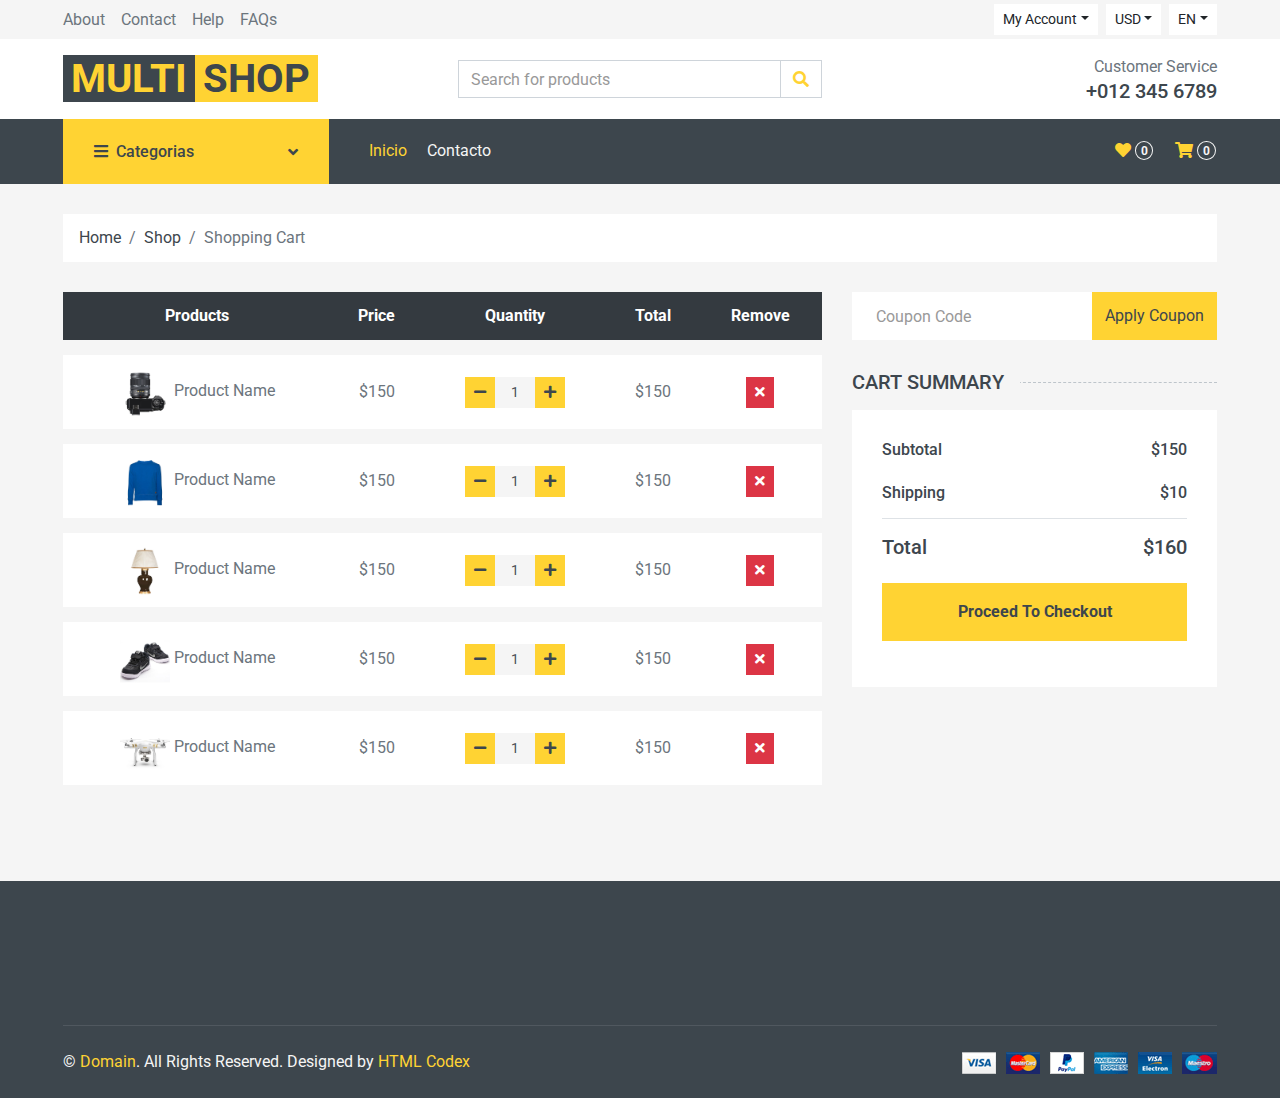
==== commit 0851c95a: "24/11" ====
--- a/cart.html
+++ b/cart.html
@@ -109,53 +109,53 @@
         <div class="row px-xl-5">
             <div class="col-lg-3 d-none d-lg-block">
                 <a class="btn d-flex align-items-center justify-content-between bg-primary w-100" data-toggle="collapse" href="#navbar-vertical" style="height: 65px; padding: 0 30px;">
-                    <h6 class="text-dark m-0"><i class="fa fa-bars mr-2"></i>Categories</h6>
+                    <h6 class="text-dark m-0"><i class="fa fa-bars mr-2"></i>Categorias</h6>
                     <i class="fa fa-angle-down text-dark"></i>
                 </a>
                 <nav class="collapse position-absolute navbar navbar-vertical navbar-light align-items-start p-0 bg-light" id="navbar-vertical" style="width: calc(100% - 30px); z-index: 999;">
                     <div class="navbar-nav w-100">
                         <div class="nav-item dropdown dropright">
-                            <a href="#" class="nav-link dropdown-toggle" data-toggle="dropdown">Dresses <i class="fa fa-angle-right float-right mt-1"></i></a>
+                            <a href="#" class="nav-link dropdown-toggle" data-toggle="dropdown">Exploradoras <i class="fa fa-angle-right float-right mt-1"></i></a>
                             <div class="dropdown-menu position-absolute rounded-0 border-0 m-0">
-                                <a href="" class="dropdown-item">Men's Dresses</a>
-                                <a href="" class="dropdown-item">Women's Dresses</a>
-                                <a href="" class="dropdown-item">Baby's Dresses</a>
+                                <a href="" class="dropdown-item">Exploradoras Redondas</a>
+                                <a href="" class="dropdown-item">Exploradoras Tipo Barra</a>
+                                <a href="" class="dropdown-item">Exploradoras Tipo Pesado</a>
                             </div>
                         </div>
-                        <a href="" class="nav-item nav-link">Shirts</a>
-                        <a href="" class="nav-item nav-link">Jeans</a>
-                        <a href="" class="nav-item nav-link">Swimwear</a>
-                        <a href="" class="nav-item nav-link">Sleepwear</a>
-                        <a href="" class="nav-item nav-link">Sportswear</a>
-                        <a href="" class="nav-item nav-link">Jumpsuits</a>
-                        <a href="" class="nav-item nav-link">Blazers</a>
-                        <a href="" class="nav-item nav-link">Jackets</a>
-                        <a href="" class="nav-item nav-link">Shoes</a>
+                        <a href="" class="nav-item nav-link">Bombillos</a>
+                        <a href="" class="nav-item nav-link">Direccionales</a>
+                        <a href="" class="nav-item nav-link">Farolas De Lujo</a>
+                        <a href="" class="nav-item nav-link">farolas Sencillas</a>
+                        <a href="" class="nav-item nav-link">Farolas Para Particular</a>
+                        <a href="" class="nav-item nav-link">Pellones</a>
+                        <a href="" class="nav-item nav-link">Plumillas</a>
+                        <a href="" class="nav-item nav-link">Tapetes</a>
+                        <a href="" class="nav-item nav-link">Emblemas</a>
                     </div>
                 </nav>
             </div>
             <div class="col-lg-9">
                 <nav class="navbar navbar-expand-lg bg-dark navbar-dark py-3 py-lg-0 px-0">
                     <a href="" class="text-decoration-none d-block d-lg-none">
-                        <span class="h1 text-uppercase text-dark bg-light px-2">Multi</span>
-                        <span class="h1 text-uppercase text-light bg-primary px-2 ml-n1">Shop</span>
+                        <span class="h1 text-uppercase text-dark bg-light px-2">PIPE</span>
+                        <span class="h1 text-uppercase text-light bg-primary px-2 ml-n1">RIDE</span>
                     </a>
                     <button type="button" class="navbar-toggler" data-toggle="collapse" data-target="#navbarCollapse">
                         <span class="navbar-toggler-icon"></span>
                     </button>
                     <div class="collapse navbar-collapse justify-content-between" id="navbarCollapse">
                         <div class="navbar-nav mr-auto py-0">
-                            <a href="index.html" class="nav-item nav-link">Home</a>
-                            <a href="shop.html" class="nav-item nav-link">Shop</a>
-                            <a href="detail.html" class="nav-item nav-link">Shop Detail</a>
+                            <a href="index.html" class="nav-item nav-link active">Inicio</a>
+                            <!-- <a href="shop.html" class="nav-item nav-link">Comercio</a>-->
+                            <!--<a href="detail.html" class="nav-item nav-link">Detalle Tienda</a>-->
                             <div class="nav-item dropdown">
-                                <a href="#" class="nav-link dropdown-toggle active" data-toggle="dropdown">Pages <i class="fa fa-angle-down mt-1"></i></a>
+                                <!--<a href="#" class="nav-link dropdown-toggle" data-toggle="dropdown">Paginas <i class="fa fa-angle-down mt-1"></i></a>-->
                                 <div class="dropdown-menu bg-primary rounded-0 border-0 m-0">
-                                    <a href="cart.html" class="dropdown-item active">Shopping Cart</a>
-                                    <a href="checkout.html" class="dropdown-item">Checkout</a>
+                                    <a href="cart.html" class="dropdown-item">Carrito Compras</a>
+                                    <a href="checkout.html" class="dropdown-item">Verificacion</a>
                                 </div>
                             </div>
-                            <a href="contact.html" class="nav-item nav-link">Contact</a>
+                            <a href="contact.html" class="nav-item nav-link">Contacto</a>
                         </div>
                         <div class="navbar-nav ml-auto py-0 d-none d-lg-block">
                             <a href="" class="btn px-0">
@@ -352,7 +352,7 @@
     <div class="container-fluid bg-dark text-secondary mt-5 pt-5">
         <div class="row px-xl-5 pt-5">
             <div class="col-lg-4 col-md-12 mb-5 pr-3 pr-xl-5">
-                <h5 class="text-secondary text-uppercase mb-4">Get In Touch</h5>
+              <!--  <h5 class="text-secondary text-uppercase mb-4">Get In Touch</h5>
                 <p class="mb-4">No dolore ipsum accusam no lorem. Invidunt sed clita kasd clita et et dolor sed dolor. Rebum tempor no vero est magna amet no</p>
                 <p class="mb-2"><i class="fa fa-map-marker-alt text-primary mr-3"></i>123 Street, New York, USA</p>
                 <p class="mb-2"><i class="fa fa-envelope text-primary mr-3"></i>info@example.com</p>
@@ -381,8 +381,8 @@
                             <a class="text-secondary mb-2" href="#"><i class="fa fa-angle-right mr-2"></i>Checkout</a>
                             <a class="text-secondary" href="#"><i class="fa fa-angle-right mr-2"></i>Contact Us</a>
                         </div>
-                    </div>
-                    <div class="col-md-4 mb-5">
+                    </div>-->
+                    <!--<div class="col-md-4 mb-5">
                         <h5 class="text-secondary text-uppercase mb-4">Newsletter</h5>
                         <p>Duo stet tempor ipsum sit amet magna ipsum tempor est</p>
                         <form action="">
@@ -401,7 +401,7 @@
                             <a class="btn btn-primary btn-square" href="#"><i class="fab fa-instagram"></i></a>
                         </div>
                     </div>
-                </div>
+                </div>-->
             </div>
         </div>
         <div class="row border-top mx-xl-5 py-4" style="border-color: rgba(256, 256, 256, .1) !important;">
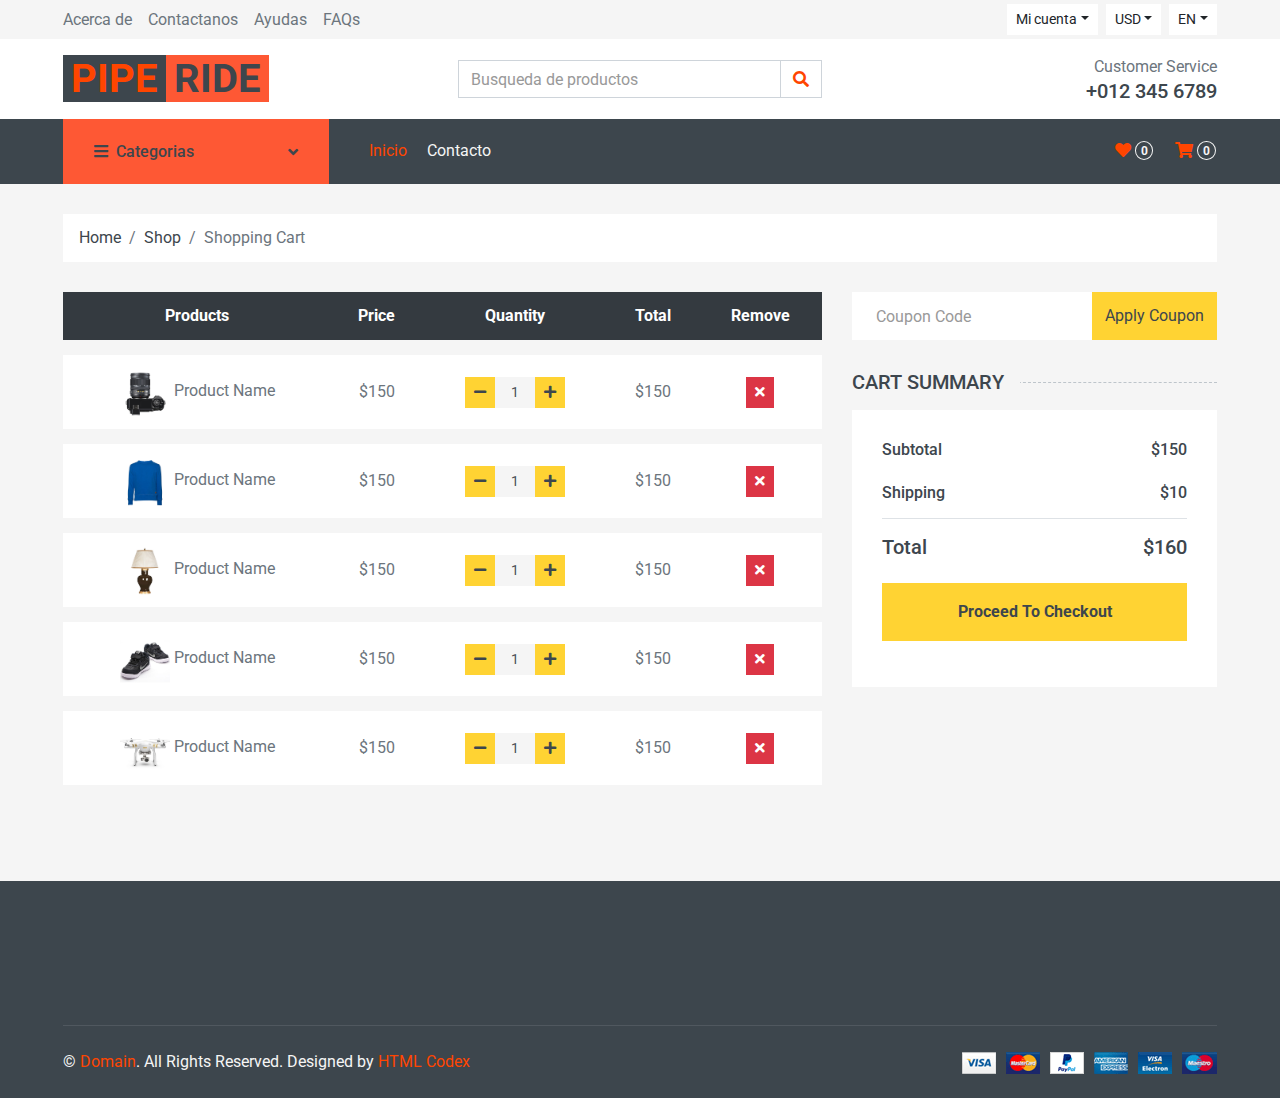
==== commit 7b392ea6: "JEPORRAPI" ====
--- a/cart.html
+++ b/cart.html
@@ -32,18 +32,18 @@
         <div class="row bg-secondary py-1 px-xl-5">
             <div class="col-lg-6 d-none d-lg-block">
                 <div class="d-inline-flex align-items-center h-100">
-                    <a class="text-body mr-3" href="">About</a>
-                    <a class="text-body mr-3" href="">Contact</a>
-                    <a class="text-body mr-3" href="">Help</a>
+                    <a class="text-body mr-3" href="">Acerca de</a>
+                    <a class="text-body mr-3" href="">Contactanos</a>
+                    <a class="text-body mr-3" href="">Ayudas</a>
                     <a class="text-body mr-3" href="">FAQs</a>
                 </div>
             </div>
             <div class="col-lg-6 text-center text-lg-right">
                 <div class="d-inline-flex align-items-center">
                     <div class="btn-group">
-                        <button type="button" class="btn btn-sm btn-light dropdown-toggle" data-toggle="dropdown">My Account</button>
+                        <button type="button" class="btn btn-sm btn-light dropdown-toggle" data-toggle="dropdown">Mi cuenta</button>
                         <div class="dropdown-menu dropdown-menu-right">
-                            <button class="dropdown-item" type="button">Sign in</button>
+                            <button class="dropdown-item" type="button">Ingresar</button>
                             <button class="dropdown-item" type="button">Sign up</button>
                         </div>
                     </div>
@@ -79,14 +79,14 @@
         <div class="row align-items-center bg-light py-3 px-xl-5 d-none d-lg-flex">
             <div class="col-lg-4">
                 <a href="" class="text-decoration-none">
-                    <span class="h1 text-uppercase text-primary bg-dark px-2">Multi</span>
-                    <span class="h1 text-uppercase text-dark bg-primary px-2 ml-n1">Shop</span>
+                    <span class="h1 text-uppercase text-primary bg-dark px-2">PIPE</span>
+                    <span class="h1 text-uppercase text-dark bg-primary px-2 ml-n1">RIDE</span>
                 </a>
             </div>
             <div class="col-lg-4 col-6 text-left">
                 <form action="">
                     <div class="input-group">
-                        <input type="text" class="form-control" placeholder="Search for products">
+                        <input type="text" class="form-control" placeholder="Busqueda de productos">
                         <div class="input-group-append">
                             <span class="input-group-text bg-transparent text-primary">
                                 <i class="fa fa-search"></i>
--- a/css/style.css
+++ b/css/style.css
@@ -5,6 +5,7 @@
  * Copyright 2011-2020 Twitter, Inc.
  * Licensed under MIT (https://github.com/twbs/bootstrap/blob/main/LICENSE)
  */
+ 
 :root {
   --blue: #007bff;
   --indigo: #6610f2;
@@ -6094,7 +6095,7 @@
 }
 
 .bg-primary {
-  background-color: #FFD333 !important;
+  background-color: #fe5834 !important;
 }
 
 a.bg-primary:hover, a.bg-primary:focus,
@@ -9264,7 +9265,7 @@
 }
 
 .text-primary {
-  color: #FFD333 !important;
+  color: orangered   !important;
 }
 
 a.text-primary:hover, a.text-primary:focus {
@@ -9506,9 +9507,13 @@
   outline: none;
 }
 
+.backgroundcolored{
+  background-color: orangered;
+}
+
 .navbar-dark .navbar-nav .nav-link:hover,
 .navbar-dark .navbar-nav .nav-link.active {
-  color: #FFD333;
+  color: orangered;
 }
 
 @media (max-width: 991.98px) {
@@ -9643,7 +9648,7 @@
 }
 
 .product-item:hover .product-action {
-  background: rgba(255, 255, 255, 0.7);
+  background: orangered;
 }
 
 .product-item:hover .product-action a.btn:first-child {
@@ -9710,3 +9715,11 @@
     transform: translateY(-15px);
   }
 }
+
+.color-bar{
+  background-color: orangered;
+}
+
+.letter-color{
+  color: orangered;
+}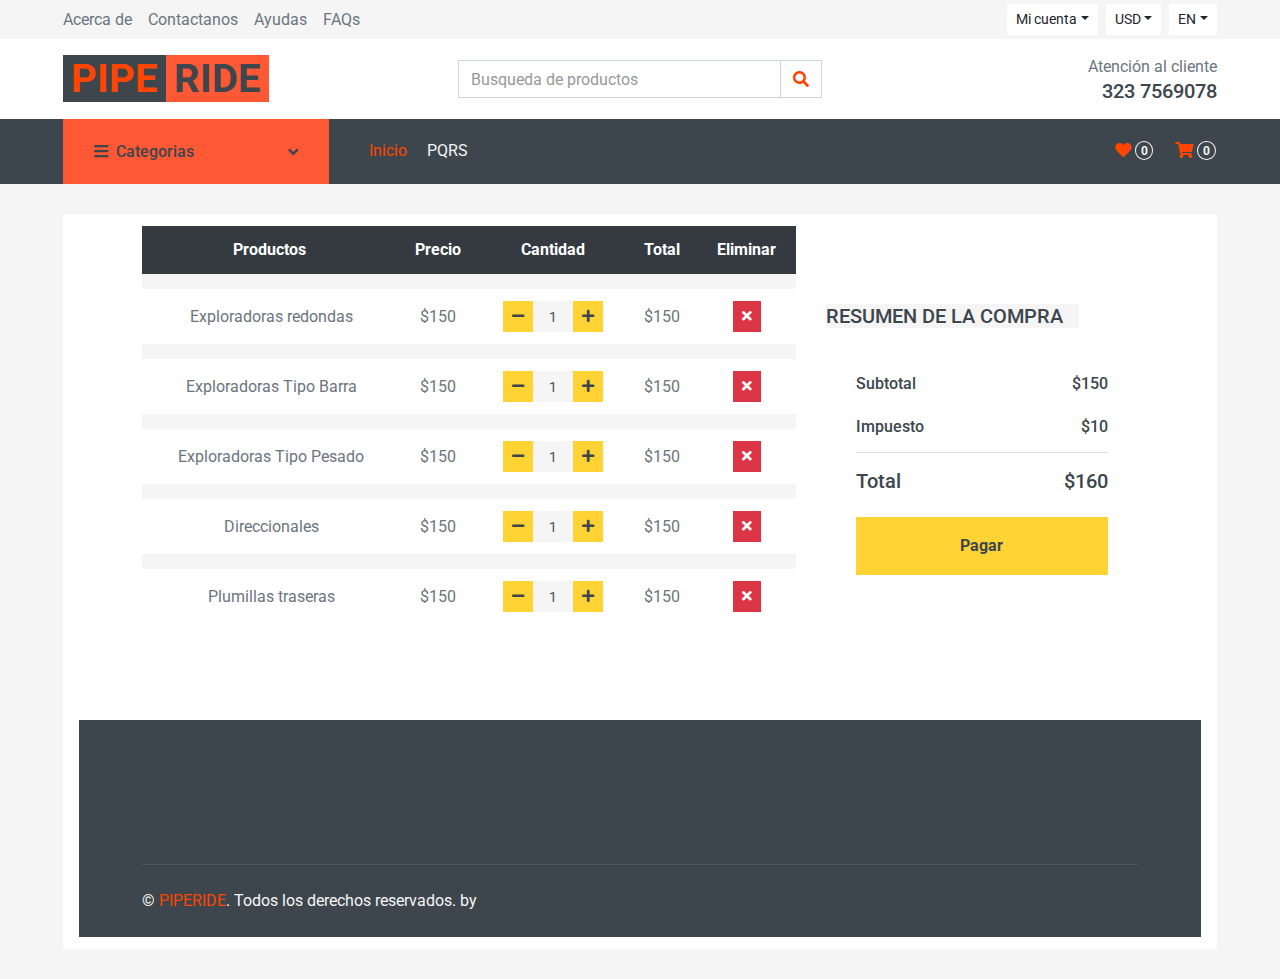
==== commit 2d4cae6a: "jporrapi9:17" ====
--- a/cart.html
+++ b/cart.html
@@ -96,8 +96,8 @@
                 </form>
             </div>
             <div class="col-lg-4 col-6 text-right">
-                <p class="m-0">Customer Service</p>
-                <h5 class="m-0">+012 345 6789</h5>
+                <p class="m-0">Atención al cliente</p>
+                <h5 class="m-0">323 7569078</h5>
             </div>
         </div>
     </div>
@@ -155,7 +155,7 @@
                                     <a href="checkout.html" class="dropdown-item">Verificacion</a>
                                 </div>
                             </div>
-                            <a href="contact.html" class="nav-item nav-link">Contacto</a>
+                            <a href="contact.html" class="nav-item nav-link">PQRS</a>
                         </div>
                         <div class="navbar-nav ml-auto py-0 d-none d-lg-block">
                             <a href="" class="btn px-0">
@@ -180,9 +180,9 @@
         <div class="row px-xl-5">
             <div class="col-12">
                 <nav class="breadcrumb bg-light mb-30">
-                    <a class="breadcrumb-item text-dark" href="#">Home</a>
-                    <a class="breadcrumb-item text-dark" href="#">Shop</a>
-                    <span class="breadcrumb-item active">Shopping Cart</span>
+                    <!--<a class="breadcrumb-item text-dark" href="#">Inicio</a>>
+                    <!--<a class="breadcrumb-item text-dark" href="#">Tienda</a>>
+                    <span class="breadcrumb-item active">Carrito de compras</span>
                 </nav>
             </div>
         </div>
@@ -197,16 +197,16 @@
                 <table class="table table-light table-borderless table-hover text-center mb-0">
                     <thead class="thead-dark">
                         <tr>
-                            <th>Products</th>
-                            <th>Price</th>
-                            <th>Quantity</th>
+                            <th>Productos</th>
+                            <th>Precio</th>
+                            <th>Cantidad</th>
                             <th>Total</th>
-                            <th>Remove</th>
+                            <th>Eliminar</th>
                         </tr>
                     </thead>
                     <tbody class="align-middle">
                         <tr>
-                            <td class="align-middle"><img src="img/product-1.jpg" alt="" style="width: 50px;"> Product Name</td>
+                            <td class="align-middle"><img src="../piperide/img/Imagenes del proyecto de metodologia/exploradoras/exploradora redonda 8 led blanca.webp" alt="" style="width: 50px;"> Exploradoras redondas</td>
                             <td class="align-middle">$150</td>
                             <td class="align-middle">
                                 <div class="input-group quantity mx-auto" style="width: 100px;">
@@ -227,7 +227,7 @@
                             <td class="align-middle"><button class="btn btn-sm btn-danger"><i class="fa fa-times"></i></button></td>
                         </tr>
                         <tr>
-                            <td class="align-middle"><img src="img/product-2.jpg" alt="" style="width: 50px;"> Product Name</td>
+                            <td class="align-middle"><img src="../piperide/img/Imagenes del proyecto de metodologia/exploradoras/exploradora tipo barra de 20 led blanca,amarilla,stober.webp" alt="" style="width: 50px;"> Exploradoras Tipo Barra</td>
                             <td class="align-middle">$150</td>
                             <td class="align-middle">
                                 <div class="input-group quantity mx-auto" style="width: 100px;">
@@ -248,7 +248,7 @@
                             <td class="align-middle"><button class="btn btn-sm btn-danger"><i class="fa fa-times"></i></button></td>
                         </tr>
                         <tr>
-                            <td class="align-middle"><img src="img/product-3.jpg" alt="" style="width: 50px;"> Product Name</td>
+                            <td class="align-middle"><img src="../piperide/img/Imagenes del proyecto de metodologia/exploradoras/exploradora_24_led_blanca.jpg" alt="" style="width: 50px;"> Exploradoras Tipo Pesado</td>
                             <td class="align-middle">$150</td>
                             <td class="align-middle">
                                 <div class="input-group quantity mx-auto" style="width: 100px;">
@@ -269,7 +269,7 @@
                             <td class="align-middle"><button class="btn btn-sm btn-danger"><i class="fa fa-times"></i></button></td>
                         </tr>
                         <tr>
-                            <td class="align-middle"><img src="img/product-4.jpg" alt="" style="width: 50px;"> Product Name</td>
+                            <td class="align-middle"><img src="../piperide/img/direccionales.jpg" alt="" style="width: 50px;">          Direccionales
                             <td class="align-middle">$150</td>
                             <td class="align-middle">
                                 <div class="input-group quantity mx-auto" style="width: 100px;">
@@ -290,7 +290,7 @@
                             <td class="align-middle"><button class="btn btn-sm btn-danger"><i class="fa fa-times"></i></button></td>
                         </tr>
                         <tr>
-                            <td class="align-middle"><img src="img/product-5.jpg" alt="" style="width: 50px;"> Product Name</td>
+                            <td class="align-middle"><img src="../piperide/img/plimillas.trasera.jpg" alt="" style="width: 50px;"> Plumillas traseras</td>
                             <td class="align-middle">$150</td>
                             <td class="align-middle">
                                 <div class="input-group quantity mx-auto" style="width: 100px;">
@@ -316,13 +316,13 @@
             <div class="col-lg-4">
                 <form class="mb-30" action="">
                     <div class="input-group">
-                        <input type="text" class="form-control border-0 p-4" placeholder="Coupon Code">
+                        <input type="text" class="form-control border-0 p-4" placeholder=" ">
                         <div class="input-group-append">
-                            <button class="btn btn-primary">Apply Coupon</button>
+                           <!-- <button class="btn btn-primary">Apply Coupon</button>-->
                         </div>
                     </div>
                 </form>
-                <h5 class="section-title position-relative text-uppercase mb-3"><span class="bg-secondary pr-3">Cart Summary</span></h5>
+                <h5 class="section-title position-relative text-uppercase mb-3"><span class="bg-secondary pr-3">Resumen de la compra</span></h5>
                 <div class="bg-light p-30 mb-5">
                     <div class="border-bottom pb-2">
                         <div class="d-flex justify-content-between mb-3">
@@ -330,7 +330,7 @@
                             <h6>$150</h6>
                         </div>
                         <div class="d-flex justify-content-between">
-                            <h6 class="font-weight-medium">Shipping</h6>
+                            <h6 class="font-weight-medium">Impuesto</h6>
                             <h6 class="font-weight-medium">$10</h6>
                         </div>
                     </div>
@@ -339,7 +339,7 @@
                             <h5>Total</h5>
                             <h5>$160</h5>
                         </div>
-                        <button class="btn btn-block btn-primary font-weight-bold my-3 py-3">Proceed To Checkout</button>
+                        <button class="btn btn-block btn-primary font-weight-bold my-3 py-3">Pagar</button>
                     </div>
                 </div>
             </div>
@@ -407,9 +407,9 @@
         <div class="row border-top mx-xl-5 py-4" style="border-color: rgba(256, 256, 256, .1) !important;">
             <div class="col-md-6 px-xl-0">
                 <p class="mb-md-0 text-center text-md-left text-secondary">
-                    &copy; <a class="text-primary" href="#">Domain</a>. All Rights Reserved. Designed
+                    &copy; <a class="text-primary" href="#">PIPERIDE</a>. Todos los derechos reservados. 
                     by
-                    <a class="text-primary" href="https://htmlcodex.com">HTML Codex</a>
+                    <!--<a class="text-primary" href="https://htmlcodex.com">HTML Codex</a>>
                 </p>
             </div>
             <div class="col-md-6 px-xl-0 text-center text-md-right">
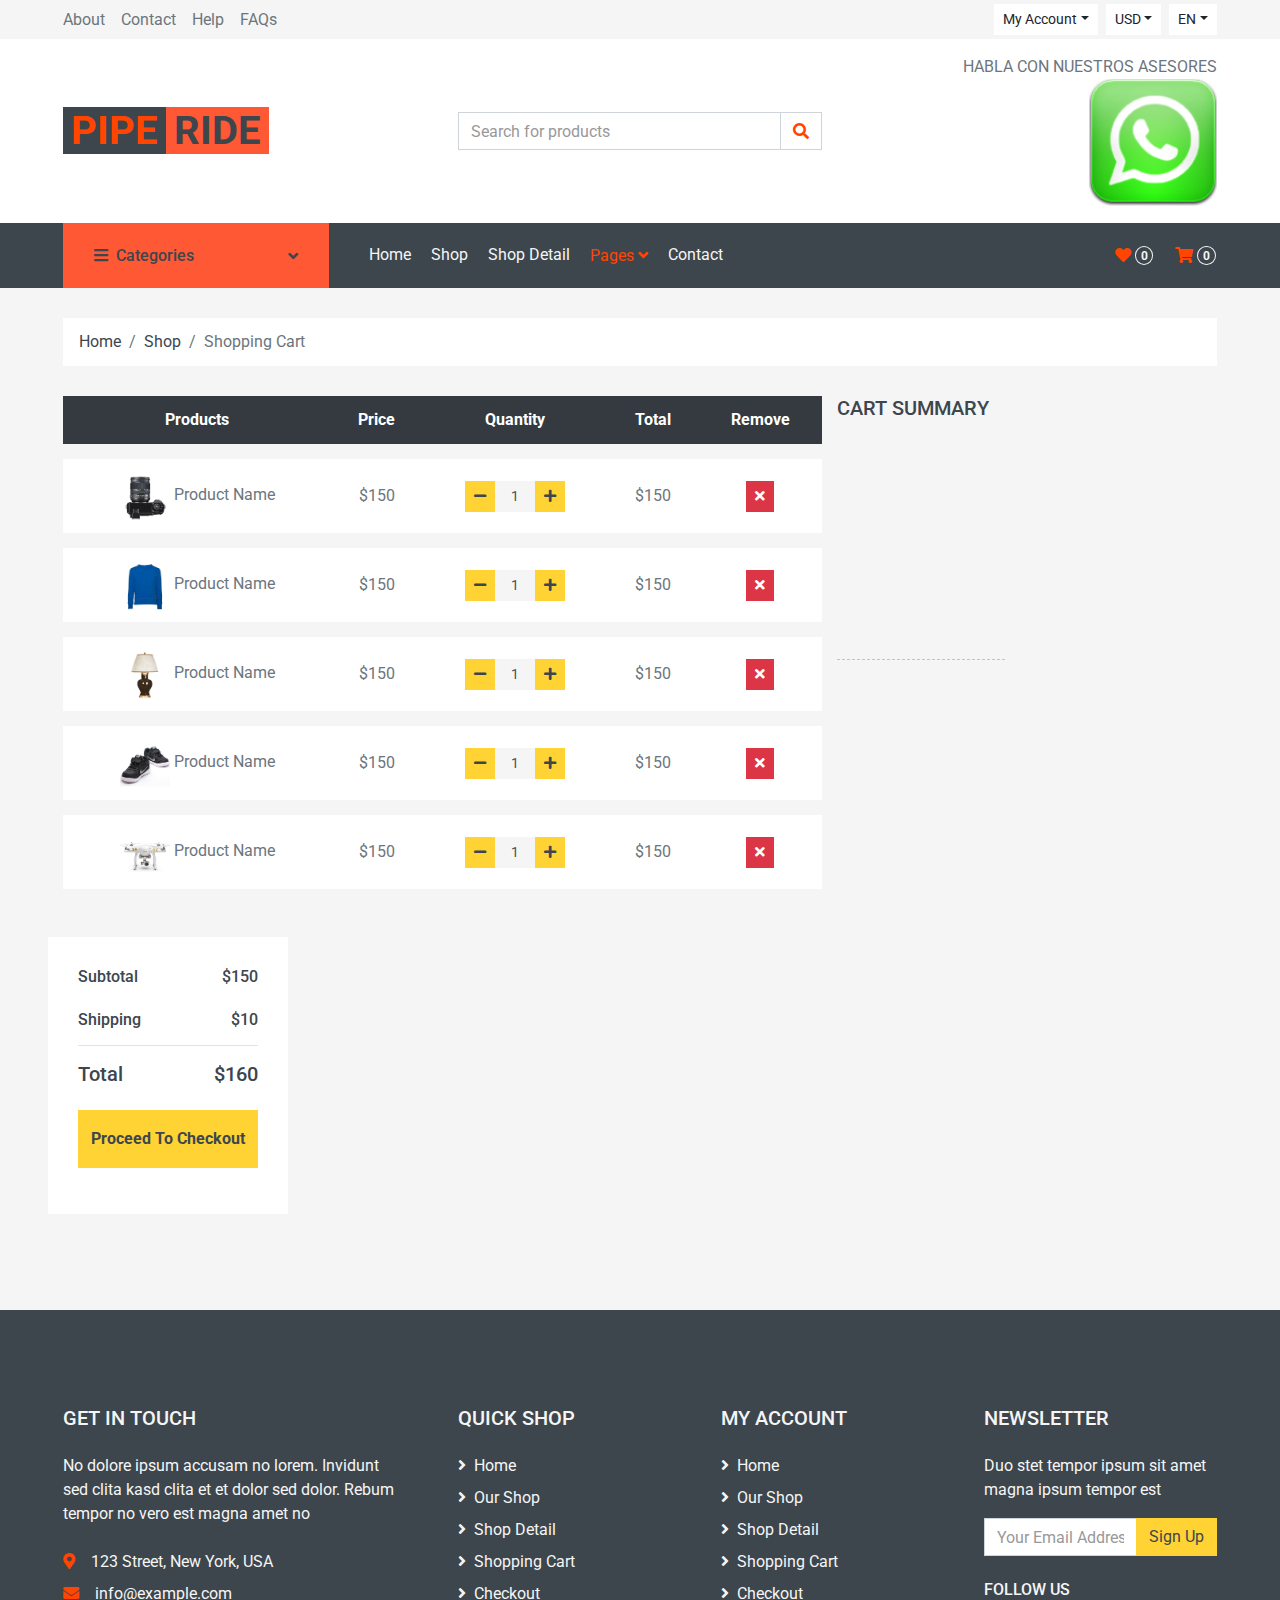
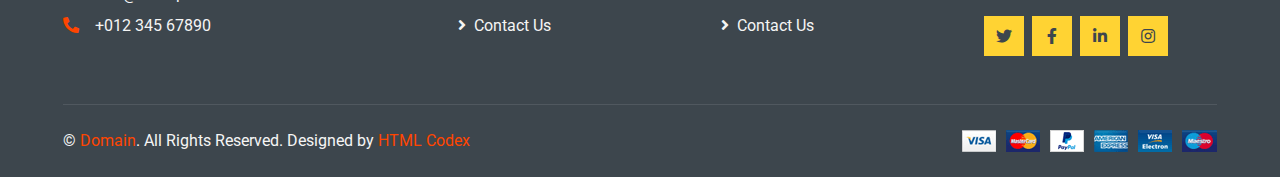
==== commit 89b98e33: "whatsApp" ====
--- a/cart.html
+++ b/cart.html
@@ -3,7 +3,7 @@
 
 <head>
     <meta charset="utf-8">
-    <title>MultiShop - Online Shop Website Template</title>
+    <title>PIPERIDE</title>
     <meta content="width=device-width, initial-scale=1.0" name="viewport">
     <meta content="Free HTML Templates" name="keywords">
     <meta content="Free HTML Templates" name="description">
@@ -32,18 +32,18 @@
         <div class="row bg-secondary py-1 px-xl-5">
             <div class="col-lg-6 d-none d-lg-block">
                 <div class="d-inline-flex align-items-center h-100">
-                    <a class="text-body mr-3" href="">Acerca de</a>
-                    <a class="text-body mr-3" href="">Contactanos</a>
-                    <a class="text-body mr-3" href="">Ayudas</a>
+                    <a class="text-body mr-3" href="">About</a>
+                    <a class="text-body mr-3" href="">Contact</a>
+                    <a class="text-body mr-3" href="">Help</a>
                     <a class="text-body mr-3" href="">FAQs</a>
                 </div>
             </div>
             <div class="col-lg-6 text-center text-lg-right">
                 <div class="d-inline-flex align-items-center">
                     <div class="btn-group">
-                        <button type="button" class="btn btn-sm btn-light dropdown-toggle" data-toggle="dropdown">Mi cuenta</button>
+                        <button type="button" class="btn btn-sm btn-light dropdown-toggle" data-toggle="dropdown">My Account</button>
                         <div class="dropdown-menu dropdown-menu-right">
-                            <button class="dropdown-item" type="button">Ingresar</button>
+                            <button class="dropdown-item" type="button">Sign in</button>
                             <button class="dropdown-item" type="button">Sign up</button>
                         </div>
                     </div>
@@ -86,7 +86,7 @@
             <div class="col-lg-4 col-6 text-left">
                 <form action="">
                     <div class="input-group">
-                        <input type="text" class="form-control" placeholder="Busqueda de productos">
+                        <input type="text" class="form-control" placeholder="Search for products">
                         <div class="input-group-append">
                             <span class="input-group-text bg-transparent text-primary">
                                 <i class="fa fa-search"></i>
@@ -96,8 +96,9 @@
                 </form>
             </div>
             <div class="col-lg-4 col-6 text-right">
-                <p class="m-0">Atención al cliente</p>
-                <h5 class="m-0">323 7569078</h5>
+                <p class="m-0">HABLA CON NUESTROS ASESORES</p>
+                    <a aria-label="Chat on WhatsApp" href="https://wa.me/573237569078"><img alt="Chat on WhatsApp" src="img/whatsappimg.png" /><a />
+                    </a>
             </div>
         </div>
     </div>
@@ -109,53 +110,53 @@
         <div class="row px-xl-5">
             <div class="col-lg-3 d-none d-lg-block">
                 <a class="btn d-flex align-items-center justify-content-between bg-primary w-100" data-toggle="collapse" href="#navbar-vertical" style="height: 65px; padding: 0 30px;">
-                    <h6 class="text-dark m-0"><i class="fa fa-bars mr-2"></i>Categorias</h6>
+                    <h6 class="text-dark m-0"><i class="fa fa-bars mr-2"></i>Categories</h6>
                     <i class="fa fa-angle-down text-dark"></i>
                 </a>
                 <nav class="collapse position-absolute navbar navbar-vertical navbar-light align-items-start p-0 bg-light" id="navbar-vertical" style="width: calc(100% - 30px); z-index: 999;">
                     <div class="navbar-nav w-100">
                         <div class="nav-item dropdown dropright">
-                            <a href="#" class="nav-link dropdown-toggle" data-toggle="dropdown">Exploradoras <i class="fa fa-angle-right float-right mt-1"></i></a>
+                            <a href="#" class="nav-link dropdown-toggle" data-toggle="dropdown">Dresses <i class="fa fa-angle-right float-right mt-1"></i></a>
                             <div class="dropdown-menu position-absolute rounded-0 border-0 m-0">
-                                <a href="" class="dropdown-item">Exploradoras Redondas</a>
-                                <a href="" class="dropdown-item">Exploradoras Tipo Barra</a>
-                                <a href="" class="dropdown-item">Exploradoras Tipo Pesado</a>
+                                <a href="" class="dropdown-item">Men's Dresses</a>
+                                <a href="" class="dropdown-item">Women's Dresses</a>
+                                <a href="" class="dropdown-item">Baby's Dresses</a>
                             </div>
                         </div>
-                        <a href="" class="nav-item nav-link">Bombillos</a>
-                        <a href="" class="nav-item nav-link">Direccionales</a>
-                        <a href="" class="nav-item nav-link">Farolas De Lujo</a>
-                        <a href="" class="nav-item nav-link">farolas Sencillas</a>
-                        <a href="" class="nav-item nav-link">Farolas Para Particular</a>
-                        <a href="" class="nav-item nav-link">Pellones</a>
-                        <a href="" class="nav-item nav-link">Plumillas</a>
-                        <a href="" class="nav-item nav-link">Tapetes</a>
-                        <a href="" class="nav-item nav-link">Emblemas</a>
+                        <a href="" class="nav-item nav-link">Shirts</a>
+                        <a href="" class="nav-item nav-link">Jeans</a>
+                        <a href="" class="nav-item nav-link">Swimwear</a>
+                        <a href="" class="nav-item nav-link">Sleepwear</a>
+                        <a href="" class="nav-item nav-link">Sportswear</a>
+                        <a href="" class="nav-item nav-link">Jumpsuits</a>
+                        <a href="" class="nav-item nav-link">Blazers</a>
+                        <a href="" class="nav-item nav-link">Jackets</a>
+                        <a href="" class="nav-item nav-link">Shoes</a>
                     </div>
                 </nav>
             </div>
             <div class="col-lg-9">
                 <nav class="navbar navbar-expand-lg bg-dark navbar-dark py-3 py-lg-0 px-0">
                     <a href="" class="text-decoration-none d-block d-lg-none">
-                        <span class="h1 text-uppercase text-dark bg-light px-2">PIPE</span>
-                        <span class="h1 text-uppercase text-light bg-primary px-2 ml-n1">RIDE</span>
+                        <span class="h1 text-uppercase text-dark bg-light px-2">Multi</span>
+                        <span class="h1 text-uppercase text-light bg-primary px-2 ml-n1">Shop</span>
                     </a>
                     <button type="button" class="navbar-toggler" data-toggle="collapse" data-target="#navbarCollapse">
                         <span class="navbar-toggler-icon"></span>
                     </button>
                     <div class="collapse navbar-collapse justify-content-between" id="navbarCollapse">
                         <div class="navbar-nav mr-auto py-0">
-                            <a href="index.html" class="nav-item nav-link active">Inicio</a>
-                            <!-- <a href="shop.html" class="nav-item nav-link">Comercio</a>-->
-                            <!--<a href="detail.html" class="nav-item nav-link">Detalle Tienda</a>-->
+                            <a href="index.html" class="nav-item nav-link">Home</a>
+                            <a href="shop.html" class="nav-item nav-link">Shop</a>
+                            <a href="detail.html" class="nav-item nav-link">Shop Detail</a>
                             <div class="nav-item dropdown">
-                                <!--<a href="#" class="nav-link dropdown-toggle" data-toggle="dropdown">Paginas <i class="fa fa-angle-down mt-1"></i></a>-->
+                                <a href="#" class="nav-link dropdown-toggle active" data-toggle="dropdown">Pages <i class="fa fa-angle-down mt-1"></i></a>
                                 <div class="dropdown-menu bg-primary rounded-0 border-0 m-0">
-                                    <a href="cart.html" class="dropdown-item">Carrito Compras</a>
-                                    <a href="checkout.html" class="dropdown-item">Verificacion</a>
+                                    <a href="cart.html" class="dropdown-item active">Shopping Cart</a>
+                                    <a href="checkout.html" class="dropdown-item">Checkout</a>
                                 </div>
                             </div>
-                            <a href="contact.html" class="nav-item nav-link">PQRS</a>
+                            <a href="contact.html" class="nav-item nav-link">Contact</a>
                         </div>
                         <div class="navbar-nav ml-auto py-0 d-none d-lg-block">
                             <a href="" class="btn px-0">
@@ -180,9 +181,9 @@
         <div class="row px-xl-5">
             <div class="col-12">
                 <nav class="breadcrumb bg-light mb-30">
-                    <!--<a class="breadcrumb-item text-dark" href="#">Inicio</a>>
-                    <!--<a class="breadcrumb-item text-dark" href="#">Tienda</a>>
-                    <span class="breadcrumb-item active">Carrito de compras</span>
+                    <a class="breadcrumb-item text-dark" href="#">Home</a>
+                    <a class="breadcrumb-item text-dark" href="#">Shop</a>
+                    <span class="breadcrumb-item active">Shopping Cart</span>
                 </nav>
             </div>
         </div>
@@ -197,16 +198,16 @@
                 <table class="table table-light table-borderless table-hover text-center mb-0">
                     <thead class="thead-dark">
                         <tr>
-                            <th>Productos</th>
-                            <th>Precio</th>
-                            <th>Cantidad</th>
+                            <th>Products</th>
+                            <th>Price</th>
+                            <th>Quantity</th>
                             <th>Total</th>
-                            <th>Eliminar</th>
+                            <th>Remove</th>
                         </tr>
                     </thead>
                     <tbody class="align-middle">
                         <tr>
-                            <td class="align-middle"><img src="../piperide/img/Imagenes del proyecto de metodologia/exploradoras/exploradora redonda 8 led blanca.webp" alt="" style="width: 50px;"> Exploradoras redondas</td>
+                            <td class="align-middle"><img src="img/product-1.jpg" alt="" style="width: 50px;"> Product Name</td>
                             <td class="align-middle">$150</td>
                             <td class="align-middle">
                                 <div class="input-group quantity mx-auto" style="width: 100px;">
@@ -227,7 +228,7 @@
                             <td class="align-middle"><button class="btn btn-sm btn-danger"><i class="fa fa-times"></i></button></td>
                         </tr>
                         <tr>
-                            <td class="align-middle"><img src="../piperide/img/Imagenes del proyecto de metodologia/exploradoras/exploradora tipo barra de 20 led blanca,amarilla,stober.webp" alt="" style="width: 50px;"> Exploradoras Tipo Barra</td>
+                            <td class="align-middle"><img src="img/product-2.jpg" alt="" style="width: 50px;"> Product Name</td>
                             <td class="align-middle">$150</td>
                             <td class="align-middle">
                                 <div class="input-group quantity mx-auto" style="width: 100px;">
@@ -248,7 +249,7 @@
                             <td class="align-middle"><button class="btn btn-sm btn-danger"><i class="fa fa-times"></i></button></td>
                         </tr>
                         <tr>
-                            <td class="align-middle"><img src="../piperide/img/Imagenes del proyecto de metodologia/exploradoras/exploradora_24_led_blanca.jpg" alt="" style="width: 50px;"> Exploradoras Tipo Pesado</td>
+                            <td class="align-middle"><img src="img/product-3.jpg" alt="" style="width: 50px;"> Product Name</td>
                             <td class="align-middle">$150</td>
                             <td class="align-middle">
                                 <div class="input-group quantity mx-auto" style="width: 100px;">
@@ -269,7 +270,7 @@
                             <td class="align-middle"><button class="btn btn-sm btn-danger"><i class="fa fa-times"></i></button></td>
                         </tr>
                         <tr>
-                            <td class="align-middle"><img src="../piperide/img/direccionales.jpg" alt="" style="width: 50px;">          Direccionales
+                            <td class="align-middle"><img src="img/product-4.jpg" alt="" style="width: 50px;"> Product Name</td>
                             <td class="align-middle">$150</td>
                             <td class="align-middle">
                                 <div class="input-group quantity mx-auto" style="width: 100px;">
@@ -290,7 +291,7 @@
                             <td class="align-middle"><button class="btn btn-sm btn-danger"><i class="fa fa-times"></i></button></td>
                         </tr>
                         <tr>
-                            <td class="align-middle"><img src="../piperide/img/plimillas.trasera.jpg" alt="" style="width: 50px;"> Plumillas traseras</td>
+                            <td class="align-middle"><img src="img/product-5.jpg" alt="" style="width: 50px;"> Product Name</td>
                             <td class="align-middle">$150</td>
                             <td class="align-middle">
                                 <div class="input-group quantity mx-auto" style="width: 100px;">
@@ -313,16 +314,8 @@
                     </tbody>
                 </table>
             </div>
-            <div class="col-lg-4">
-                <form class="mb-30" action="">
-                    <div class="input-group">
-                        <input type="text" class="form-control border-0 p-4" placeholder=" ">
-                        <div class="input-group-append">
-                           <!-- <button class="btn btn-primary">Apply Coupon</button>-->
-                        </div>
-                    </div>
                 </form>
-                <h5 class="section-title position-relative text-uppercase mb-3"><span class="bg-secondary pr-3">Resumen de la compra</span></h5>
+                <h5 class="section-title position-relative text-uppercase mb-3"><span class="bg-secondary pr-3">Cart Summary</span></h5>
                 <div class="bg-light p-30 mb-5">
                     <div class="border-bottom pb-2">
                         <div class="d-flex justify-content-between mb-3">
@@ -330,7 +323,7 @@
                             <h6>$150</h6>
                         </div>
                         <div class="d-flex justify-content-between">
-                            <h6 class="font-weight-medium">Impuesto</h6>
+                            <h6 class="font-weight-medium">Shipping</h6>
                             <h6 class="font-weight-medium">$10</h6>
                         </div>
                     </div>
@@ -339,7 +332,7 @@
                             <h5>Total</h5>
                             <h5>$160</h5>
                         </div>
-                        <button class="btn btn-block btn-primary font-weight-bold my-3 py-3">Pagar</button>
+                        <button class="btn btn-block btn-primary font-weight-bold my-3 py-3">Proceed To Checkout</button>
                     </div>
                 </div>
             </div>
@@ -352,7 +345,7 @@
     <div class="container-fluid bg-dark text-secondary mt-5 pt-5">
         <div class="row px-xl-5 pt-5">
             <div class="col-lg-4 col-md-12 mb-5 pr-3 pr-xl-5">
-              <!--  <h5 class="text-secondary text-uppercase mb-4">Get In Touch</h5>
+                <h5 class="text-secondary text-uppercase mb-4">Get In Touch</h5>
                 <p class="mb-4">No dolore ipsum accusam no lorem. Invidunt sed clita kasd clita et et dolor sed dolor. Rebum tempor no vero est magna amet no</p>
                 <p class="mb-2"><i class="fa fa-map-marker-alt text-primary mr-3"></i>123 Street, New York, USA</p>
                 <p class="mb-2"><i class="fa fa-envelope text-primary mr-3"></i>info@example.com</p>
@@ -381,8 +374,8 @@
                             <a class="text-secondary mb-2" href="#"><i class="fa fa-angle-right mr-2"></i>Checkout</a>
                             <a class="text-secondary" href="#"><i class="fa fa-angle-right mr-2"></i>Contact Us</a>
                         </div>
-                    </div>-->
-                    <!--<div class="col-md-4 mb-5">
+                    </div>
+                    <div class="col-md-4 mb-5">
                         <h5 class="text-secondary text-uppercase mb-4">Newsletter</h5>
                         <p>Duo stet tempor ipsum sit amet magna ipsum tempor est</p>
                         <form action="">
@@ -401,15 +394,15 @@
                             <a class="btn btn-primary btn-square" href="#"><i class="fab fa-instagram"></i></a>
                         </div>
                     </div>
-                </div>-->
+                </div>
             </div>
         </div>
         <div class="row border-top mx-xl-5 py-4" style="border-color: rgba(256, 256, 256, .1) !important;">
             <div class="col-md-6 px-xl-0">
                 <p class="mb-md-0 text-center text-md-left text-secondary">
-                    &copy; <a class="text-primary" href="#">PIPERIDE</a>. Todos los derechos reservados. 
+                    &copy; <a class="text-primary" href="#">Domain</a>. All Rights Reserved. Designed
                     by
-                    <!--<a class="text-primary" href="https://htmlcodex.com">HTML Codex</a>>
+                    <a class="text-primary" href="https://htmlcodex.com">HTML Codex</a>
                 </p>
             </div>
             <div class="col-md-6 px-xl-0 text-center text-md-right">
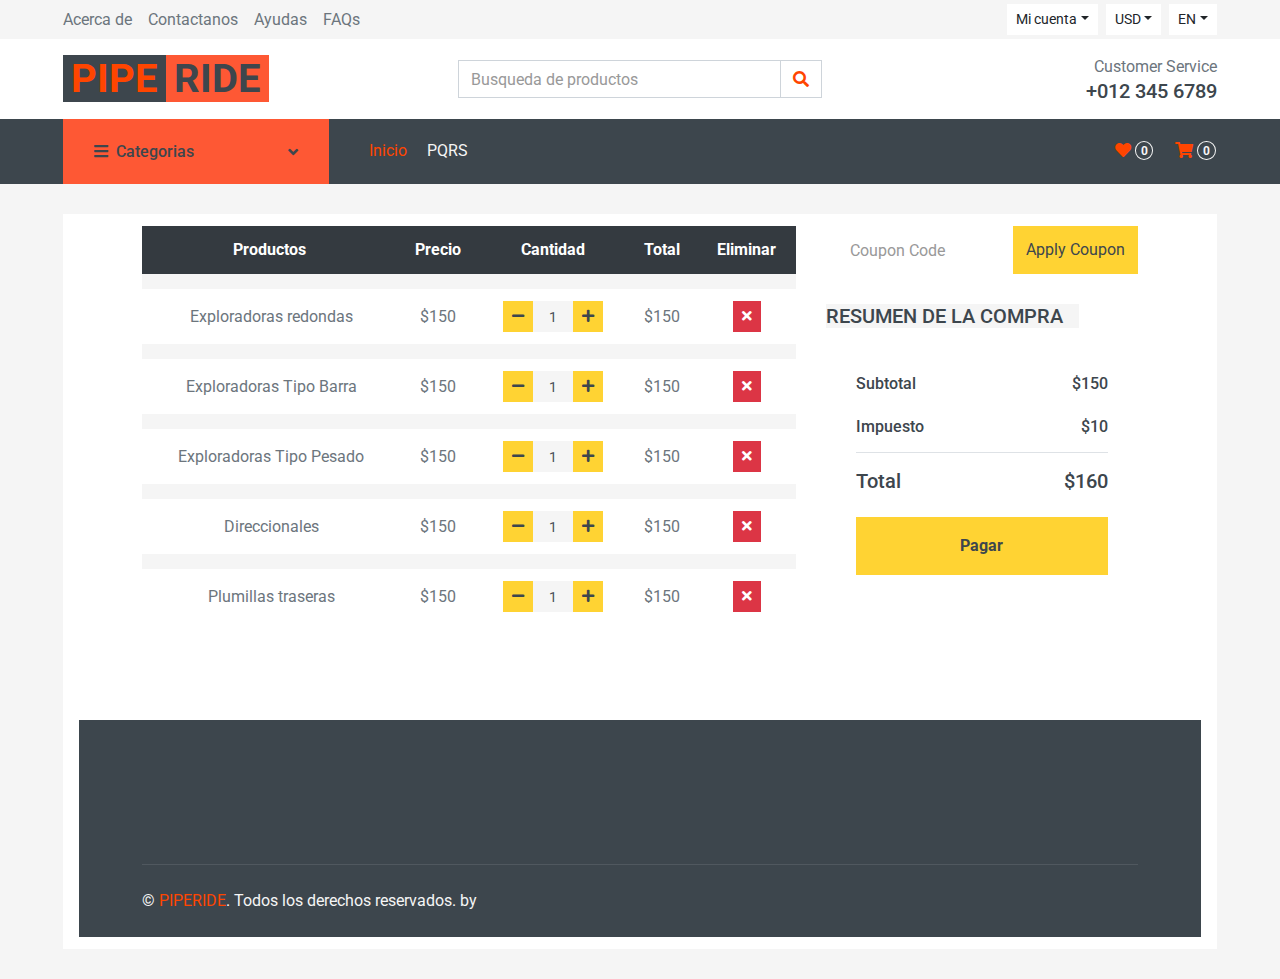
==== commit 0b07b163: "Merge branch 'main' of https://github.com/yeraldinc/piperide" ====
--- a/cart.html
+++ b/cart.html
@@ -32,18 +32,18 @@
         <div class="row bg-secondary py-1 px-xl-5">
             <div class="col-lg-6 d-none d-lg-block">
                 <div class="d-inline-flex align-items-center h-100">
-                    <a class="text-body mr-3" href="">About</a>
-                    <a class="text-body mr-3" href="">Contact</a>
-                    <a class="text-body mr-3" href="">Help</a>
+                    <a class="text-body mr-3" href="">Acerca de</a>
+                    <a class="text-body mr-3" href="">Contactanos</a>
+                    <a class="text-body mr-3" href="">Ayudas</a>
                     <a class="text-body mr-3" href="">FAQs</a>
                 </div>
             </div>
             <div class="col-lg-6 text-center text-lg-right">
                 <div class="d-inline-flex align-items-center">
                     <div class="btn-group">
-                        <button type="button" class="btn btn-sm btn-light dropdown-toggle" data-toggle="dropdown">My Account</button>
+                        <button type="button" class="btn btn-sm btn-light dropdown-toggle" data-toggle="dropdown">Mi cuenta</button>
                         <div class="dropdown-menu dropdown-menu-right">
-                            <button class="dropdown-item" type="button">Sign in</button>
+                            <button class="dropdown-item" type="button">Ingresar</button>
                             <button class="dropdown-item" type="button">Sign up</button>
                         </div>
                     </div>
@@ -86,7 +86,7 @@
             <div class="col-lg-4 col-6 text-left">
                 <form action="">
                     <div class="input-group">
-                        <input type="text" class="form-control" placeholder="Search for products">
+                        <input type="text" class="form-control" placeholder="Busqueda de productos">
                         <div class="input-group-append">
                             <span class="input-group-text bg-transparent text-primary">
                                 <i class="fa fa-search"></i>
@@ -96,9 +96,8 @@
                 </form>
             </div>
             <div class="col-lg-4 col-6 text-right">
-                <p class="m-0">HABLA CON NUESTROS ASESORES</p>
-                    <a aria-label="Chat on WhatsApp" href="https://wa.me/573237569078"><img alt="Chat on WhatsApp" src="img/whatsappimg.png" /><a />
-                    </a>
+                <p class="m-0">Customer Service</p>
+                <h5 class="m-0">+012 345 6789</h5>
             </div>
         </div>
     </div>
@@ -110,53 +109,53 @@
         <div class="row px-xl-5">
             <div class="col-lg-3 d-none d-lg-block">
                 <a class="btn d-flex align-items-center justify-content-between bg-primary w-100" data-toggle="collapse" href="#navbar-vertical" style="height: 65px; padding: 0 30px;">
-                    <h6 class="text-dark m-0"><i class="fa fa-bars mr-2"></i>Categories</h6>
+                    <h6 class="text-dark m-0"><i class="fa fa-bars mr-2"></i>Categorias</h6>
                     <i class="fa fa-angle-down text-dark"></i>
                 </a>
                 <nav class="collapse position-absolute navbar navbar-vertical navbar-light align-items-start p-0 bg-light" id="navbar-vertical" style="width: calc(100% - 30px); z-index: 999;">
                     <div class="navbar-nav w-100">
                         <div class="nav-item dropdown dropright">
-                            <a href="#" class="nav-link dropdown-toggle" data-toggle="dropdown">Dresses <i class="fa fa-angle-right float-right mt-1"></i></a>
+                            <a href="#" class="nav-link dropdown-toggle" data-toggle="dropdown">Exploradoras <i class="fa fa-angle-right float-right mt-1"></i></a>
                             <div class="dropdown-menu position-absolute rounded-0 border-0 m-0">
-                                <a href="" class="dropdown-item">Men's Dresses</a>
-                                <a href="" class="dropdown-item">Women's Dresses</a>
-                                <a href="" class="dropdown-item">Baby's Dresses</a>
+                                <a href="" class="dropdown-item">Exploradoras Redondas</a>
+                                <a href="" class="dropdown-item">Exploradoras Tipo Barra</a>
+                                <a href="" class="dropdown-item">Exploradoras Tipo Pesado</a>
                             </div>
                         </div>
-                        <a href="" class="nav-item nav-link">Shirts</a>
-                        <a href="" class="nav-item nav-link">Jeans</a>
-                        <a href="" class="nav-item nav-link">Swimwear</a>
-                        <a href="" class="nav-item nav-link">Sleepwear</a>
-                        <a href="" class="nav-item nav-link">Sportswear</a>
-                        <a href="" class="nav-item nav-link">Jumpsuits</a>
-                        <a href="" class="nav-item nav-link">Blazers</a>
-                        <a href="" class="nav-item nav-link">Jackets</a>
-                        <a href="" class="nav-item nav-link">Shoes</a>
+                        <a href="" class="nav-item nav-link">Bombillos</a>
+                        <a href="" class="nav-item nav-link">Direccionales</a>
+                        <a href="" class="nav-item nav-link">Farolas De Lujo</a>
+                        <a href="" class="nav-item nav-link">farolas Sencillas</a>
+                        <a href="" class="nav-item nav-link">Farolas Para Particular</a>
+                        <a href="" class="nav-item nav-link">Pellones</a>
+                        <a href="" class="nav-item nav-link">Plumillas</a>
+                        <a href="" class="nav-item nav-link">Tapetes</a>
+                        <a href="" class="nav-item nav-link">Emblemas</a>
                     </div>
                 </nav>
             </div>
             <div class="col-lg-9">
                 <nav class="navbar navbar-expand-lg bg-dark navbar-dark py-3 py-lg-0 px-0">
                     <a href="" class="text-decoration-none d-block d-lg-none">
-                        <span class="h1 text-uppercase text-dark bg-light px-2">Multi</span>
-                        <span class="h1 text-uppercase text-light bg-primary px-2 ml-n1">Shop</span>
+                        <span class="h1 text-uppercase text-dark bg-light px-2">PIPE</span>
+                        <span class="h1 text-uppercase text-light bg-primary px-2 ml-n1">RIDE</span>
                     </a>
                     <button type="button" class="navbar-toggler" data-toggle="collapse" data-target="#navbarCollapse">
                         <span class="navbar-toggler-icon"></span>
                     </button>
                     <div class="collapse navbar-collapse justify-content-between" id="navbarCollapse">
                         <div class="navbar-nav mr-auto py-0">
-                            <a href="index.html" class="nav-item nav-link">Home</a>
-                            <a href="shop.html" class="nav-item nav-link">Shop</a>
-                            <a href="detail.html" class="nav-item nav-link">Shop Detail</a>
+                            <a href="index.html" class="nav-item nav-link active">Inicio</a>
+                            <!-- <a href="shop.html" class="nav-item nav-link">Comercio</a>-->
+                            <!--<a href="detail.html" class="nav-item nav-link">Detalle Tienda</a>-->
                             <div class="nav-item dropdown">
-                                <a href="#" class="nav-link dropdown-toggle active" data-toggle="dropdown">Pages <i class="fa fa-angle-down mt-1"></i></a>
+                                <!--<a href="#" class="nav-link dropdown-toggle" data-toggle="dropdown">Paginas <i class="fa fa-angle-down mt-1"></i></a>-->
                                 <div class="dropdown-menu bg-primary rounded-0 border-0 m-0">
-                                    <a href="cart.html" class="dropdown-item active">Shopping Cart</a>
-                                    <a href="checkout.html" class="dropdown-item">Checkout</a>
+                                    <a href="cart.html" class="dropdown-item">Carrito Compras</a>
+                                    <a href="checkout.html" class="dropdown-item">Verificacion</a>
                                 </div>
                             </div>
-                            <a href="contact.html" class="nav-item nav-link">Contact</a>
+                            <a href="contact.html" class="nav-item nav-link">PQRS</a>
                         </div>
                         <div class="navbar-nav ml-auto py-0 d-none d-lg-block">
                             <a href="" class="btn px-0">
@@ -181,9 +180,9 @@
         <div class="row px-xl-5">
             <div class="col-12">
                 <nav class="breadcrumb bg-light mb-30">
-                    <a class="breadcrumb-item text-dark" href="#">Home</a>
-                    <a class="breadcrumb-item text-dark" href="#">Shop</a>
-                    <span class="breadcrumb-item active">Shopping Cart</span>
+                    <!--<a class="breadcrumb-item text-dark" href="#">Inicio</a>>
+                    <!--<a class="breadcrumb-item text-dark" href="#">Tienda</a>>
+                    <span class="breadcrumb-item active">Carrito de compras</span>
                 </nav>
             </div>
         </div>
@@ -198,16 +197,16 @@
                 <table class="table table-light table-borderless table-hover text-center mb-0">
                     <thead class="thead-dark">
                         <tr>
-                            <th>Products</th>
-                            <th>Price</th>
-                            <th>Quantity</th>
+                            <th>Productos</th>
+                            <th>Precio</th>
+                            <th>Cantidad</th>
                             <th>Total</th>
-                            <th>Remove</th>
+                            <th>Eliminar</th>
                         </tr>
                     </thead>
                     <tbody class="align-middle">
                         <tr>
-                            <td class="align-middle"><img src="img/product-1.jpg" alt="" style="width: 50px;"> Product Name</td>
+                            <td class="align-middle"><img src="../piperide/img/Imagenes del proyecto de metodologia/exploradoras/exploradora redonda 8 led blanca.webp" alt="" style="width: 50px;"> Exploradoras redondas</td>
                             <td class="align-middle">$150</td>
                             <td class="align-middle">
                                 <div class="input-group quantity mx-auto" style="width: 100px;">
@@ -228,7 +227,7 @@
                             <td class="align-middle"><button class="btn btn-sm btn-danger"><i class="fa fa-times"></i></button></td>
                         </tr>
                         <tr>
-                            <td class="align-middle"><img src="img/product-2.jpg" alt="" style="width: 50px;"> Product Name</td>
+                            <td class="align-middle"><img src="../piperide/img/Imagenes del proyecto de metodologia/exploradoras/exploradora tipo barra de 20 led blanca,amarilla,stober.webp" alt="" style="width: 50px;"> Exploradoras Tipo Barra</td>
                             <td class="align-middle">$150</td>
                             <td class="align-middle">
                                 <div class="input-group quantity mx-auto" style="width: 100px;">
@@ -249,7 +248,7 @@
                             <td class="align-middle"><button class="btn btn-sm btn-danger"><i class="fa fa-times"></i></button></td>
                         </tr>
                         <tr>
-                            <td class="align-middle"><img src="img/product-3.jpg" alt="" style="width: 50px;"> Product Name</td>
+                            <td class="align-middle"><img src="../piperide/img/Imagenes del proyecto de metodologia/exploradoras/exploradora_24_led_blanca.jpg" alt="" style="width: 50px;"> Exploradoras Tipo Pesado</td>
                             <td class="align-middle">$150</td>
                             <td class="align-middle">
                                 <div class="input-group quantity mx-auto" style="width: 100px;">
@@ -270,7 +269,7 @@
                             <td class="align-middle"><button class="btn btn-sm btn-danger"><i class="fa fa-times"></i></button></td>
                         </tr>
                         <tr>
-                            <td class="align-middle"><img src="img/product-4.jpg" alt="" style="width: 50px;"> Product Name</td>
+                            <td class="align-middle"><img src="../piperide/img/direccionales.jpg" alt="" style="width: 50px;">          Direccionales
                             <td class="align-middle">$150</td>
                             <td class="align-middle">
                                 <div class="input-group quantity mx-auto" style="width: 100px;">
@@ -291,7 +290,7 @@
                             <td class="align-middle"><button class="btn btn-sm btn-danger"><i class="fa fa-times"></i></button></td>
                         </tr>
                         <tr>
-                            <td class="align-middle"><img src="img/product-5.jpg" alt="" style="width: 50px;"> Product Name</td>
+                            <td class="align-middle"><img src="../piperide/img/plimillas.trasera.jpg" alt="" style="width: 50px;"> Plumillas traseras</td>
                             <td class="align-middle">$150</td>
                             <td class="align-middle">
                                 <div class="input-group quantity mx-auto" style="width: 100px;">
@@ -314,8 +313,16 @@
                     </tbody>
                 </table>
             </div>
+            <div class="col-lg-4">
+                <form class="mb-30" action="">
+                    <div class="input-group">
+                        <input type="text" class="form-control border-0 p-4" placeholder="Coupon Code">
+                        <div class="input-group-append">
+                            <button class="btn btn-primary">Apply Coupon</button>
+                        </div>
+                    </div>
                 </form>
-                <h5 class="section-title position-relative text-uppercase mb-3"><span class="bg-secondary pr-3">Cart Summary</span></h5>
+                <h5 class="section-title position-relative text-uppercase mb-3"><span class="bg-secondary pr-3">Resumen de la compra</span></h5>
                 <div class="bg-light p-30 mb-5">
                     <div class="border-bottom pb-2">
                         <div class="d-flex justify-content-between mb-3">
@@ -323,7 +330,7 @@
                             <h6>$150</h6>
                         </div>
                         <div class="d-flex justify-content-between">
-                            <h6 class="font-weight-medium">Shipping</h6>
+                            <h6 class="font-weight-medium">Impuesto</h6>
                             <h6 class="font-weight-medium">$10</h6>
                         </div>
                     </div>
@@ -332,7 +339,7 @@
                             <h5>Total</h5>
                             <h5>$160</h5>
                         </div>
-                        <button class="btn btn-block btn-primary font-weight-bold my-3 py-3">Proceed To Checkout</button>
+                        <button class="btn btn-block btn-primary font-weight-bold my-3 py-3">Pagar</button>
                     </div>
                 </div>
             </div>
@@ -345,7 +352,7 @@
     <div class="container-fluid bg-dark text-secondary mt-5 pt-5">
         <div class="row px-xl-5 pt-5">
             <div class="col-lg-4 col-md-12 mb-5 pr-3 pr-xl-5">
-                <h5 class="text-secondary text-uppercase mb-4">Get In Touch</h5>
+              <!--  <h5 class="text-secondary text-uppercase mb-4">Get In Touch</h5>
                 <p class="mb-4">No dolore ipsum accusam no lorem. Invidunt sed clita kasd clita et et dolor sed dolor. Rebum tempor no vero est magna amet no</p>
                 <p class="mb-2"><i class="fa fa-map-marker-alt text-primary mr-3"></i>123 Street, New York, USA</p>
                 <p class="mb-2"><i class="fa fa-envelope text-primary mr-3"></i>info@example.com</p>
@@ -374,8 +381,8 @@
                             <a class="text-secondary mb-2" href="#"><i class="fa fa-angle-right mr-2"></i>Checkout</a>
                             <a class="text-secondary" href="#"><i class="fa fa-angle-right mr-2"></i>Contact Us</a>
                         </div>
-                    </div>
-                    <div class="col-md-4 mb-5">
+                    </div>-->
+                    <!--<div class="col-md-4 mb-5">
                         <h5 class="text-secondary text-uppercase mb-4">Newsletter</h5>
                         <p>Duo stet tempor ipsum sit amet magna ipsum tempor est</p>
                         <form action="">
@@ -394,15 +401,15 @@
                             <a class="btn btn-primary btn-square" href="#"><i class="fab fa-instagram"></i></a>
                         </div>
                     </div>
-                </div>
+                </div>-->
             </div>
         </div>
         <div class="row border-top mx-xl-5 py-4" style="border-color: rgba(256, 256, 256, .1) !important;">
             <div class="col-md-6 px-xl-0">
                 <p class="mb-md-0 text-center text-md-left text-secondary">
-                    &copy; <a class="text-primary" href="#">Domain</a>. All Rights Reserved. Designed
+                    &copy; <a class="text-primary" href="#">PIPERIDE</a>. Todos los derechos reservados. 
                     by
-                    <a class="text-primary" href="https://htmlcodex.com">HTML Codex</a>
+                    <!--<a class="text-primary" href="https://htmlcodex.com">HTML Codex</a>>
                 </p>
             </div>
             <div class="col-md-6 px-xl-0 text-center text-md-right">
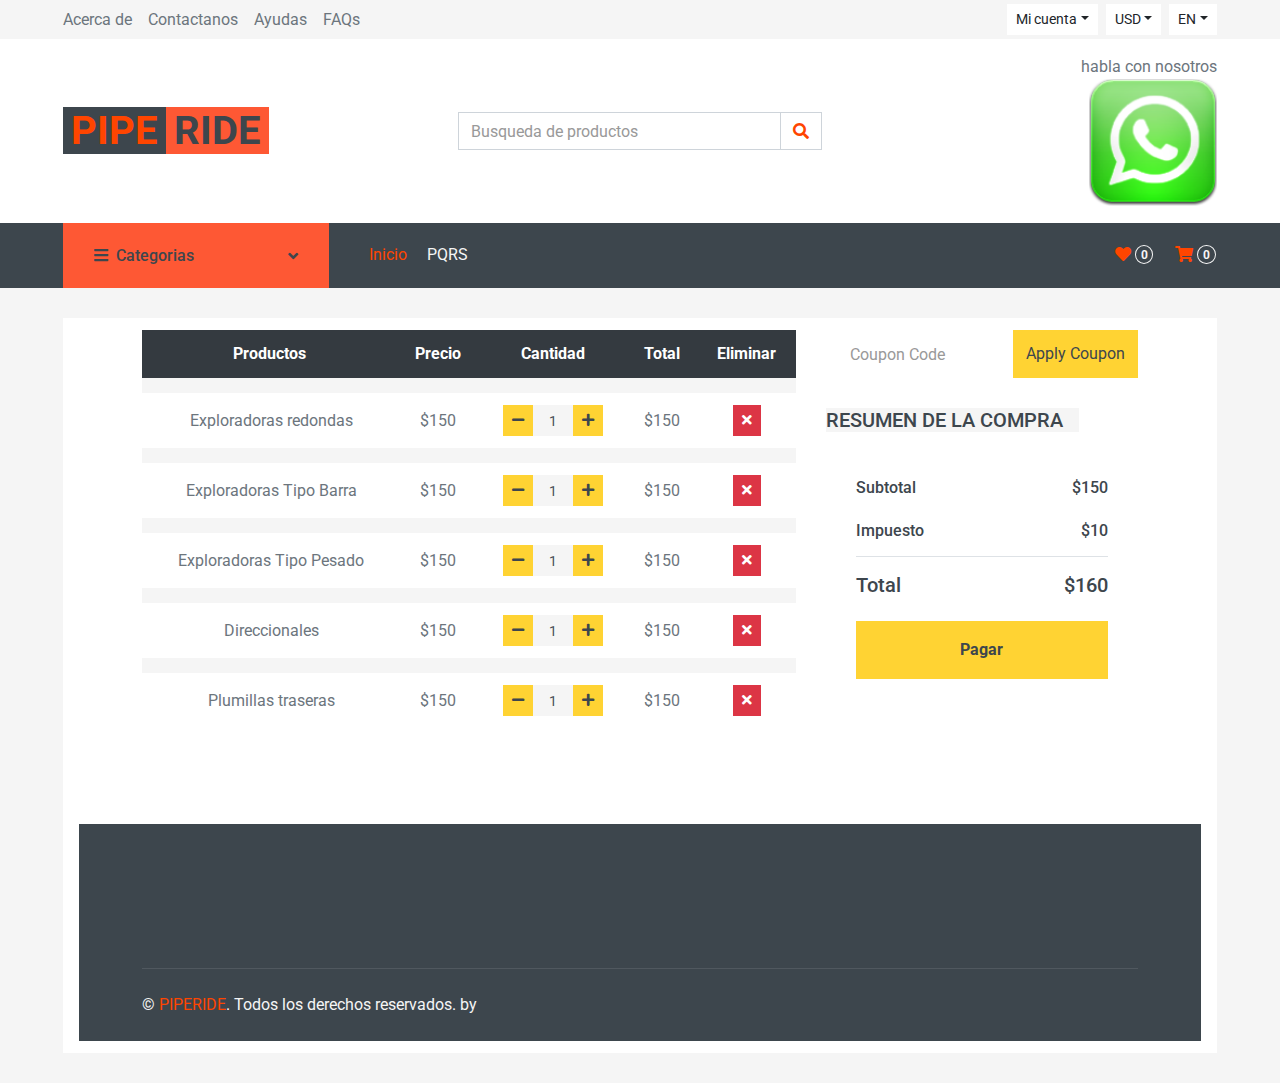
==== commit da51a309: "formularios" ====
--- a/cart.html
+++ b/cart.html
@@ -96,8 +96,9 @@
                 </form>
             </div>
             <div class="col-lg-4 col-6 text-right">
-                <p class="m-0">Customer Service</p>
-                <h5 class="m-0">+012 345 6789</h5>
+                <p class="m-0">habla con nosotros</p>
+                    <a aria-label="Chat on WhatsApp" href="https://wa.me/573237569078"><img alt="Chat on WhatsApp" src="img/whatsappimg.png" /><a />
+                </a>
             </div>
         </div>
     </div>
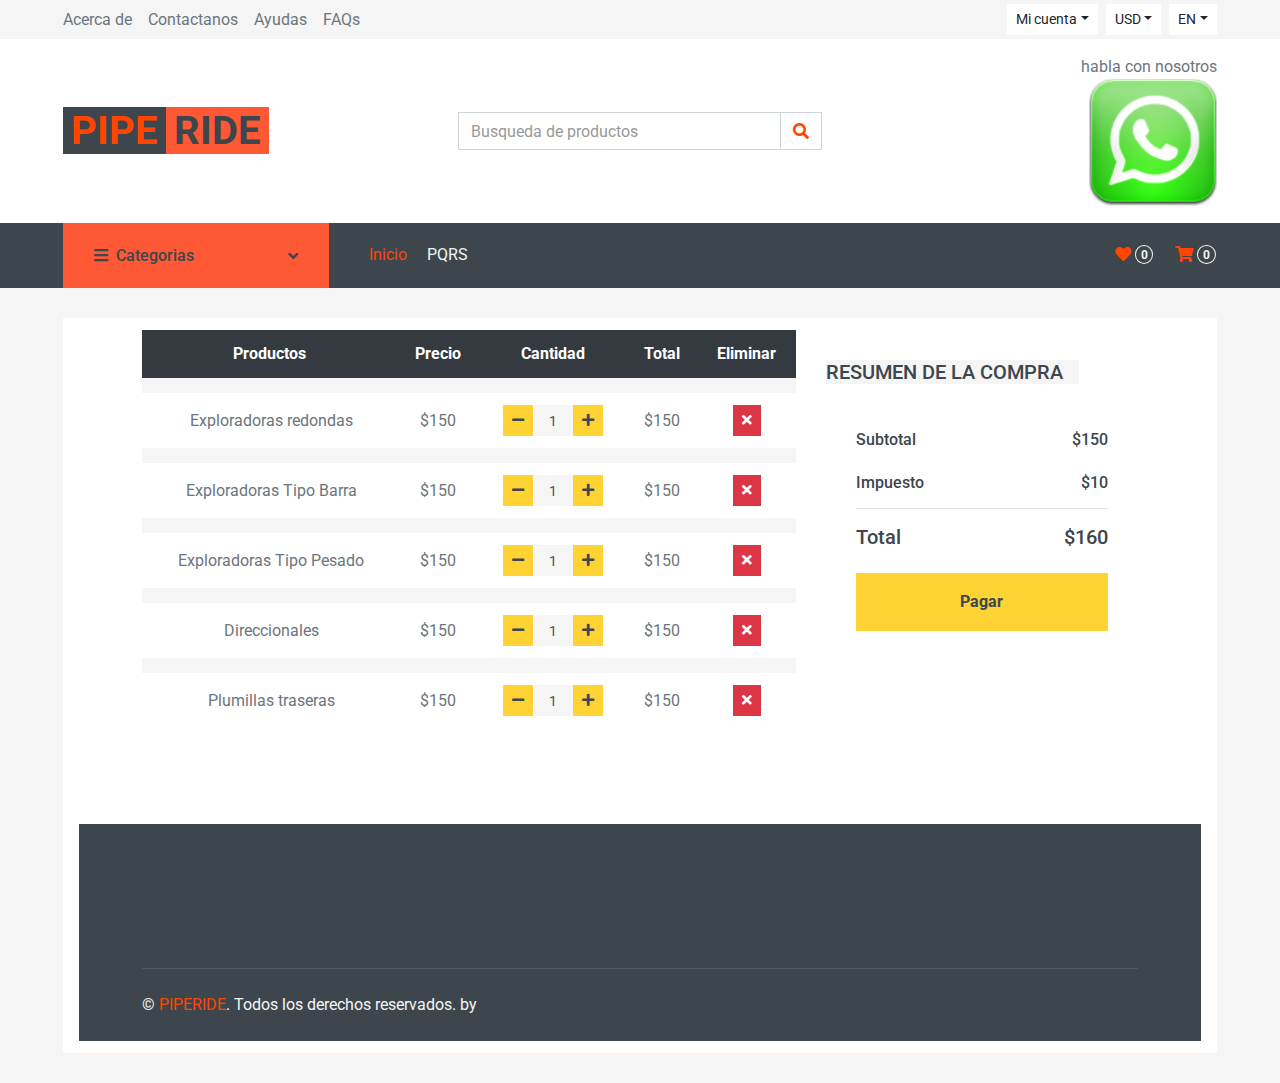
==== commit 41e80cfa: "1122023" ====
--- a/cart.html
+++ b/cart.html
@@ -316,12 +316,7 @@
             </div>
             <div class="col-lg-4">
                 <form class="mb-30" action="">
-                    <div class="input-group">
-                        <input type="text" class="form-control border-0 p-4" placeholder="Coupon Code">
-                        <div class="input-group-append">
-                            <button class="btn btn-primary">Apply Coupon</button>
-                        </div>
-                    </div>
+                   
                 </form>
                 <h5 class="section-title position-relative text-uppercase mb-3"><span class="bg-secondary pr-3">Resumen de la compra</span></h5>
                 <div class="bg-light p-30 mb-5">
